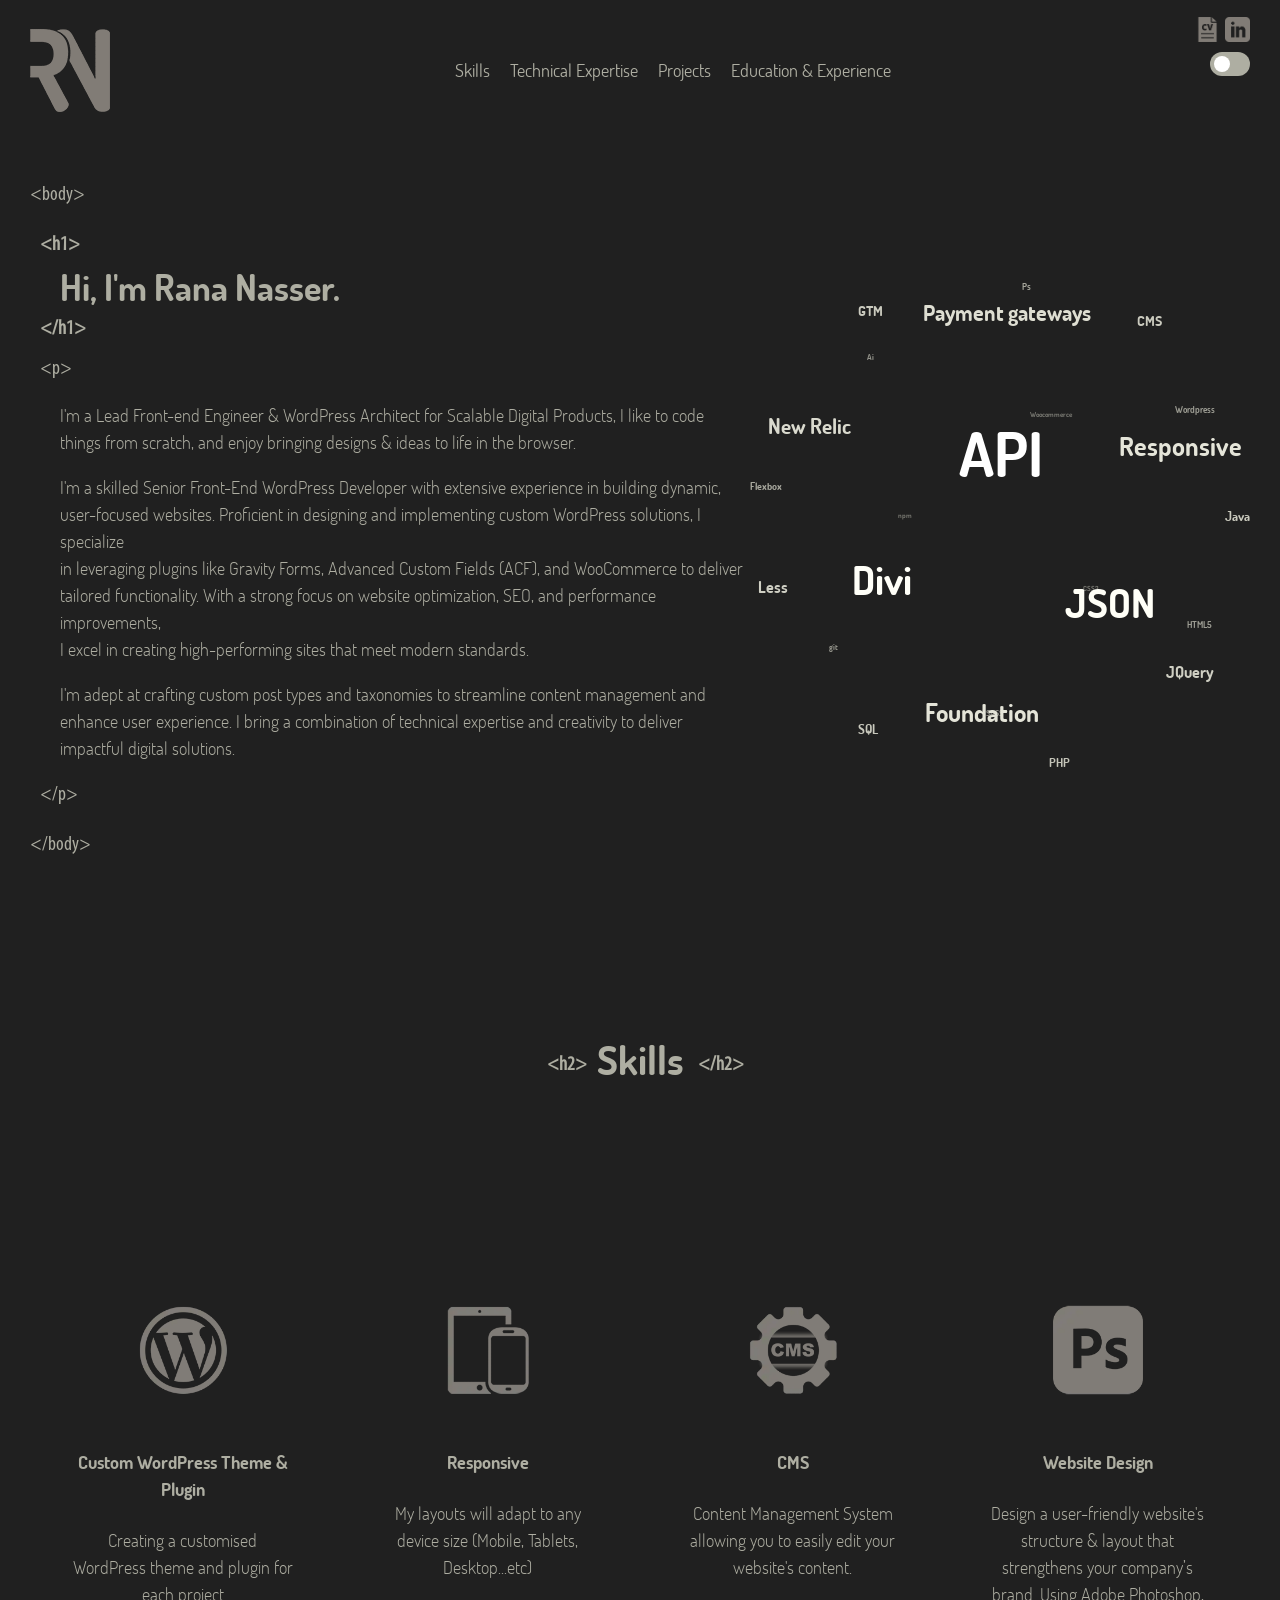
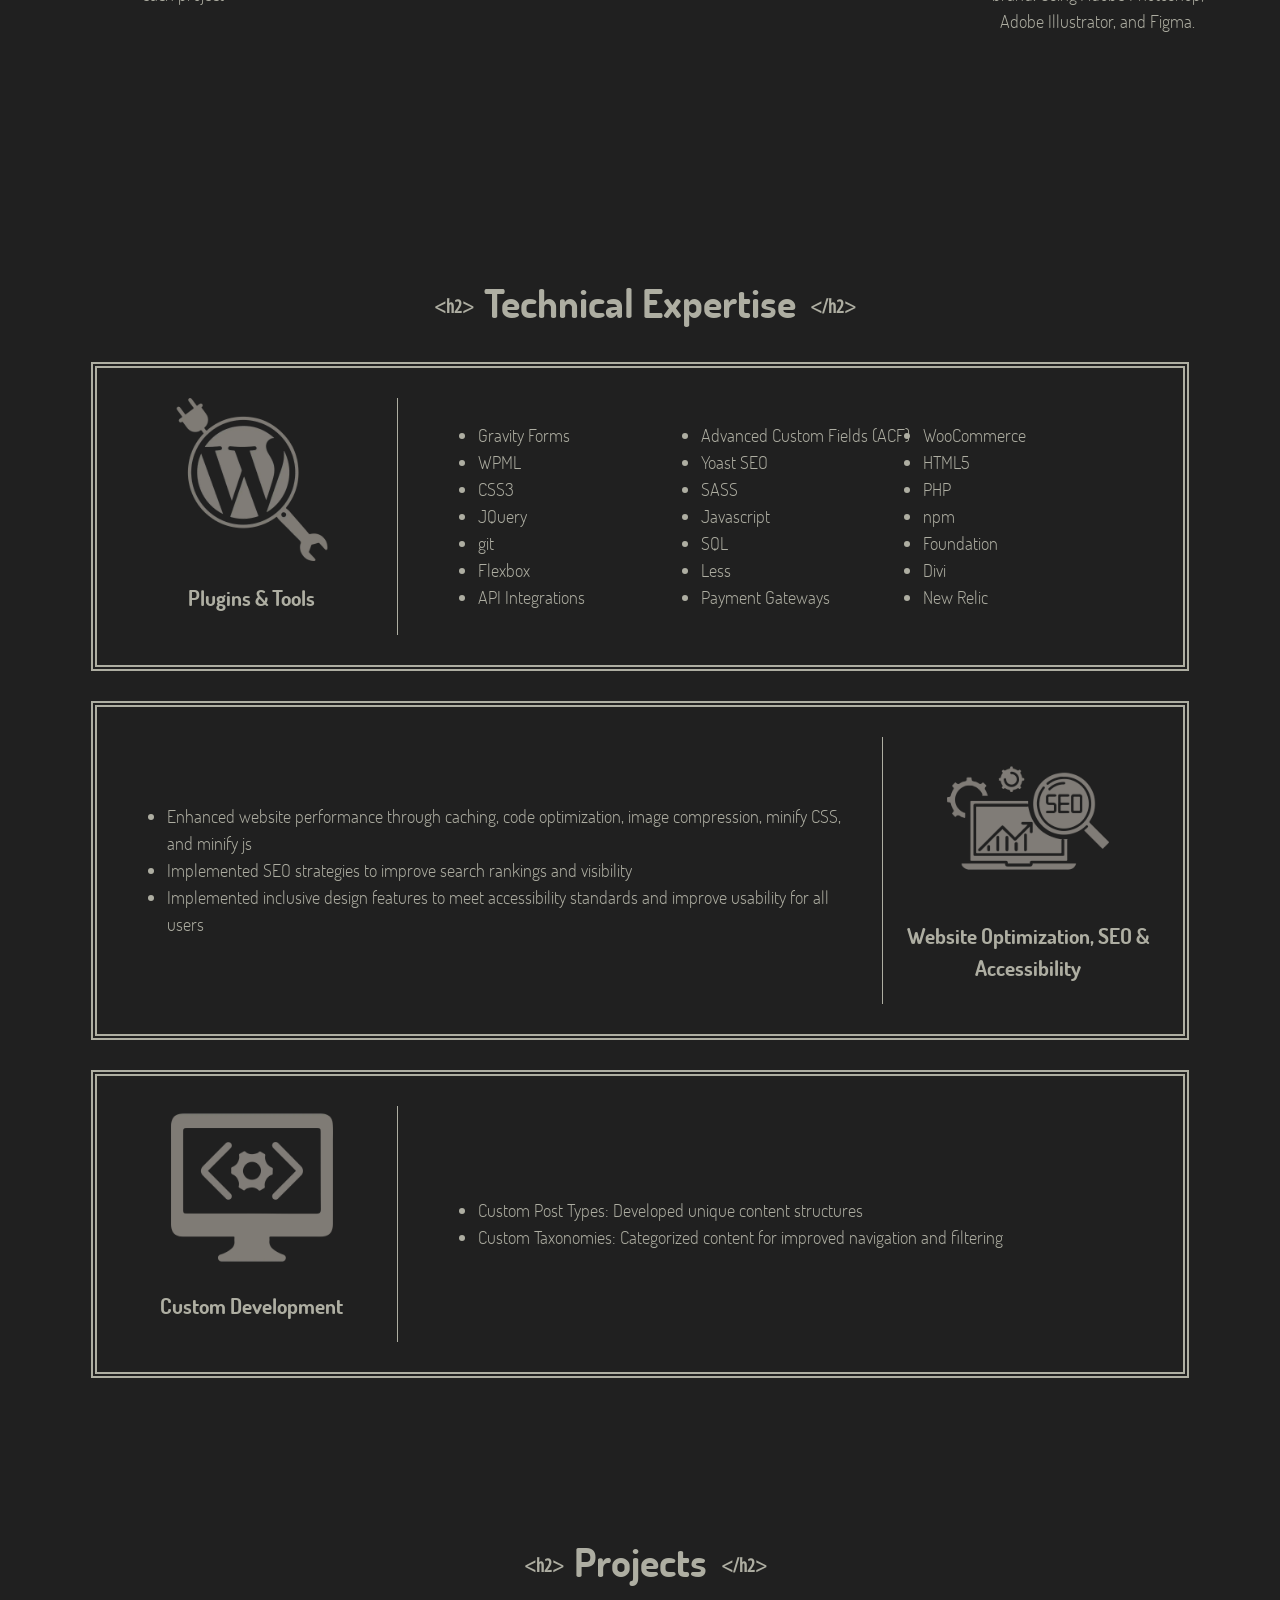
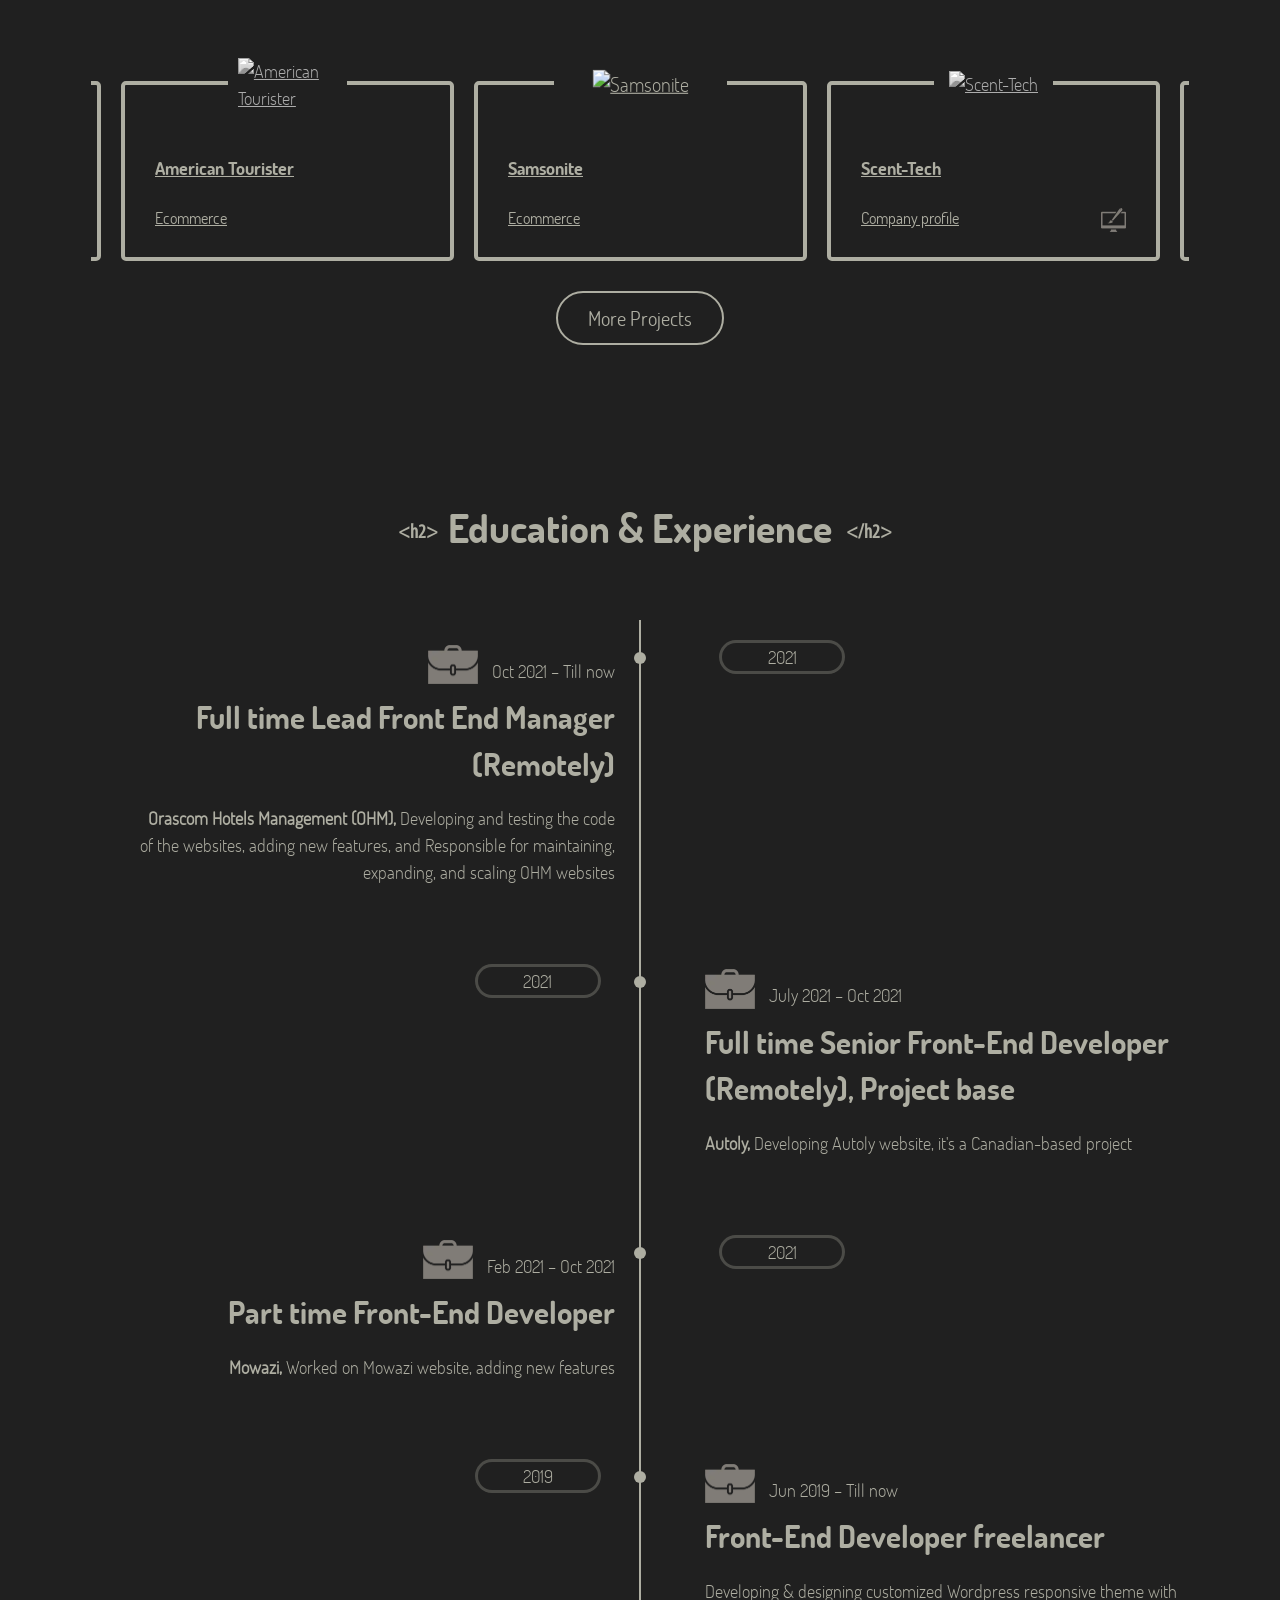
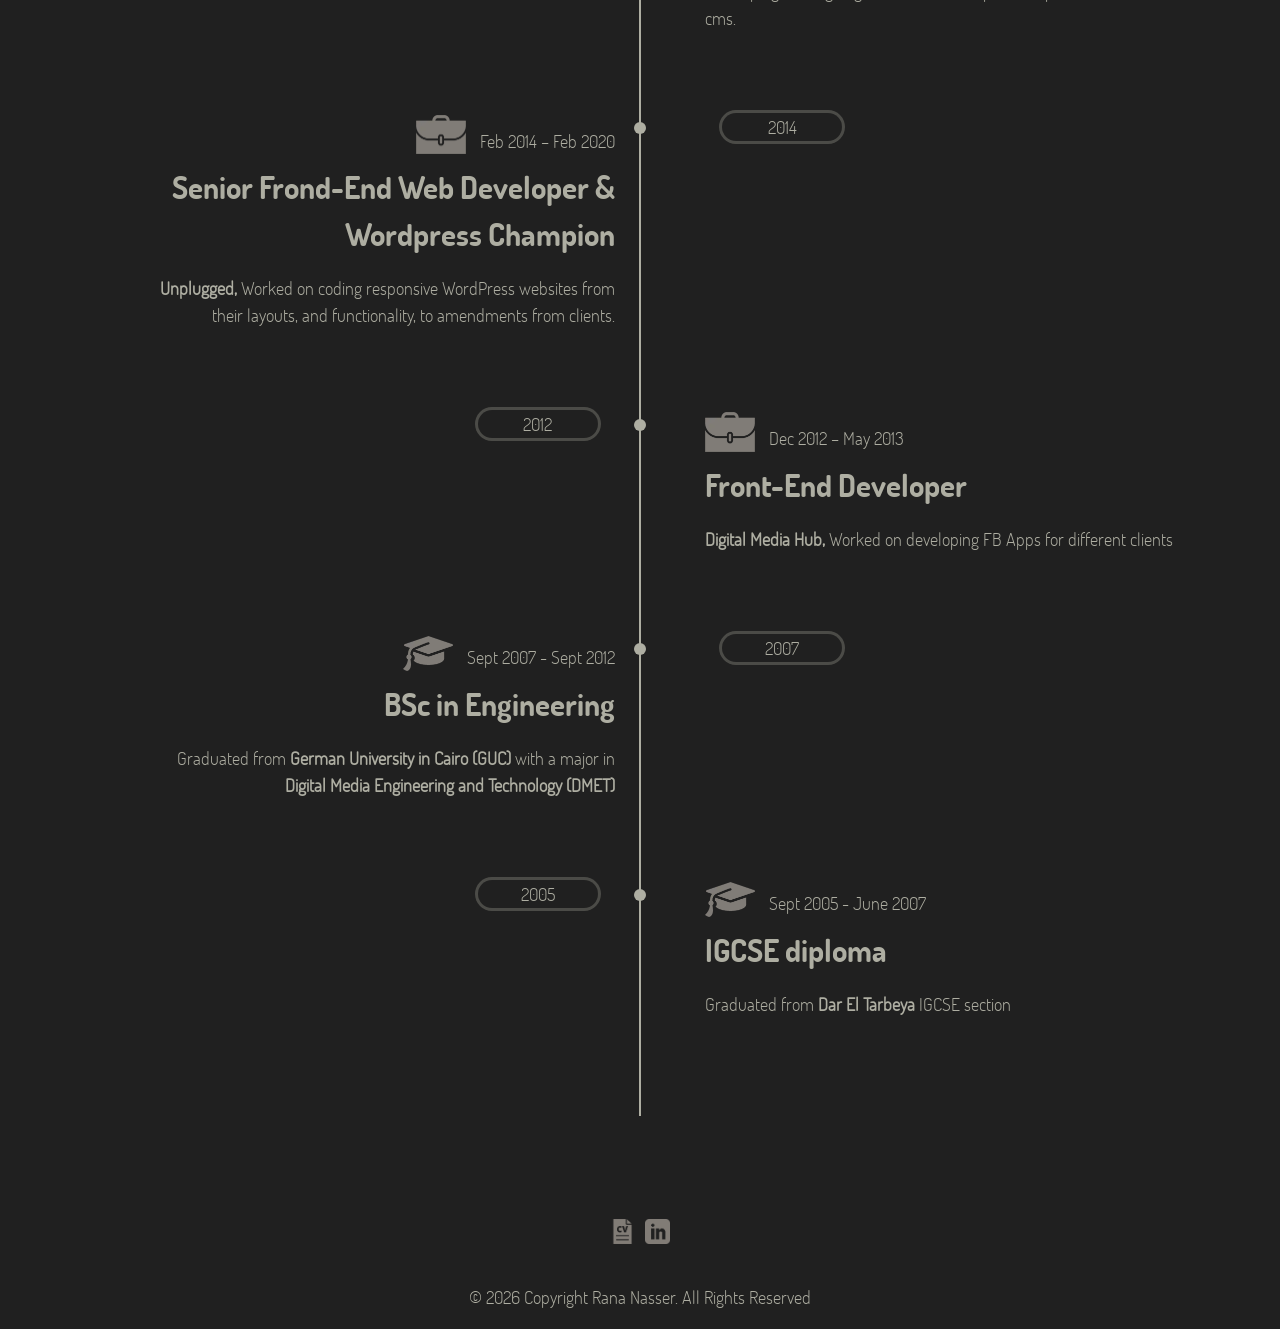
==== index.html @ 4acbd913 "Add files via upload" ====
<!doctype html>
<html class="no-js" lang="en-US" >
	<head>
		<meta charset="UTF-8" />
		<meta name="viewport" content="width=device-width, initial-scale=1.0" />
		<title>Rana Nasser</title>
		<meta name='robots' content='max-image-preview:large' />
		<link rel='dns-prefetch' href='//ajax.googleapis.com' />
		<link rel="alternate" title="oEmbed (JSON)" type="application/json+oembed" href="./index.html?rest_route=%2Foembed%2F1.0%2Fembed&#038;url=http%3A%2F%2Flocalhost%3A8888%2Frana%2F" />
		<link rel="alternate" title="oEmbed (XML)" type="text/xml+oembed" href="./index.html?rest_route=%2Foembed%2F1.0%2Fembed&#038;url=http%3A%2F%2Flocalhost%3A8888%2Frana%2F&#038;format=xml" />
		<style id='wp-img-auto-sizes-contain-inline-css' type='text/css'>
		img:is([sizes=auto i],[sizes^="auto," i]){contain-intrinsic-size:3000px 1500px}
		/*# sourceURL=wp-img-auto-sizes-contain-inline-css */
		</style>
		<style id='wp-block-library-inline-css' type='text/css'>
			:root{--wp-block-synced-color:#7a00df;--wp-block-synced-color--rgb:122,0,223;--wp-bound-block-color:var(--wp-block-synced-color);--wp-editor-canvas-background:#ddd;--wp-admin-theme-color:#007cba;--wp-admin-theme-color--rgb:0,124,186;--wp-admin-theme-color-darker-10:#006ba1;--wp-admin-theme-color-darker-10--rgb:0,107,160.5;--wp-admin-theme-color-darker-20:#005a87;--wp-admin-theme-color-darker-20--rgb:0,90,135;--wp-admin-border-width-focus:2px}@media (min-resolution:192dpi){:root{--wp-admin-border-width-focus:1.5px}}.wp-element-button{cursor:pointer}:root .has-very-light-gray-background-color{background-color:#eee}:root .has-very-dark-gray-background-color{background-color:#313131}:root .has-very-light-gray-color{color:#eee}:root .has-very-dark-gray-color{color:#313131}:root .has-vivid-green-cyan-to-vivid-cyan-blue-gradient-background{background:linear-gradient(135deg,#00d084,#0693e3)}:root .has-purple-crush-gradient-background{background:linear-gradient(135deg,#34e2e4,#4721fb 50%,#ab1dfe)}:root .has-hazy-dawn-gradient-background{background:linear-gradient(135deg,#faaca8,#dad0ec)}:root .has-subdued-olive-gradient-background{background:linear-gradient(135deg,#fafae1,#67a671)}:root .has-atomic-cream-gradient-background{background:linear-gradient(135deg,#fdd79a,#004a59)}:root .has-nightshade-gradient-background{background:linear-gradient(135deg,#330968,#31cdcf)}:root .has-midnight-gradient-background{background:linear-gradient(135deg,#020381,#2874fc)}:root{--wp--preset--font-size--normal:16px;--wp--preset--font-size--huge:42px}.has-regular-font-size{font-size:1em}.has-larger-font-size{font-size:2.625em}.has-normal-font-size{font-size:var(--wp--preset--font-size--normal)}.has-huge-font-size{font-size:var(--wp--preset--font-size--huge)}.has-text-align-center{text-align:center}.has-text-align-left{text-align:left}.has-text-align-right{text-align:right}.has-fit-text{white-space:nowrap!important}#end-resizable-editor-section{display:none}.aligncenter{clear:both}.items-justified-left{justify-content:flex-start}.items-justified-center{justify-content:center}.items-justified-right{justify-content:flex-end}.items-justified-space-between{justify-content:space-between}.screen-reader-text{border:0;clip-path:inset(50%);height:1px;margin:-1px;overflow:hidden;padding:0;position:absolute;width:1px;word-wrap:normal!important}.screen-reader-text:focus{background-color:#ddd;clip-path:none;color:#444;display:block;font-size:1em;height:auto;left:5px;line-height:normal;padding:15px 23px 14px;text-decoration:none;top:5px;width:auto;z-index:100000}html :where(.has-border-color){border-style:solid}html :where([style*=border-top-color]){border-top-style:solid}html :where([style*=border-right-color]){border-right-style:solid}html :where([style*=border-bottom-color]){border-bottom-style:solid}html :where([style*=border-left-color]){border-left-style:solid}html :where([style*=border-width]){border-style:solid}html :where([style*=border-top-width]){border-top-style:solid}html :where([style*=border-right-width]){border-right-style:solid}html :where([style*=border-bottom-width]){border-bottom-style:solid}html :where([style*=border-left-width]){border-left-style:solid}html :where(img[class*=wp-image-]){height:auto;max-width:100%}:where(figure){margin:0 0 1em}html :where(.is-position-sticky){--wp-admin--admin-bar--position-offset:var(--wp-admin--admin-bar--height,0px)}@media screen and (max-width:600px){html :where(.is-position-sticky){--wp-admin--admin-bar--position-offset:0px}}

			/*# sourceURL=wp-block-library-inline-css */
		</style>
		<style id='classic-theme-styles-inline-css' type='text/css'>
		/*! This file is auto-generated */
		.wp-block-button__link{color:#fff;background-color:#32373c;border-radius:9999px;box-shadow:none;text-decoration:none;padding:calc(.667em + 2px) calc(1.333em + 2px);font-size:1.125em}.wp-block-file__button{background:#32373c;color:#fff;text-decoration:none}
		/*# sourceURL=/wp-includes/css/classic-themes.min.css */
		</style>
		<style id='global-styles-inline-css' type='text/css'>
			:root{--wp--preset--aspect-ratio--square: 1;--wp--preset--aspect-ratio--4-3: 4/3;--wp--preset--aspect-ratio--3-4: 3/4;--wp--preset--aspect-ratio--3-2: 3/2;--wp--preset--aspect-ratio--2-3: 2/3;--wp--preset--aspect-ratio--16-9: 16/9;--wp--preset--aspect-ratio--9-16: 9/16;--wp--preset--color--black: #000000;--wp--preset--color--cyan-bluish-gray: #abb8c3;--wp--preset--color--white: #ffffff;--wp--preset--color--pale-pink: #f78da7;--wp--preset--color--vivid-red: #cf2e2e;--wp--preset--color--luminous-vivid-orange: #ff6900;--wp--preset--color--luminous-vivid-amber: #fcb900;--wp--preset--color--light-green-cyan: #7bdcb5;--wp--preset--color--vivid-green-cyan: #00d084;--wp--preset--color--pale-cyan-blue: #8ed1fc;--wp--preset--color--vivid-cyan-blue: #0693e3;--wp--preset--color--vivid-purple: #9b51e0;--wp--preset--color--primary: #1779ba;--wp--preset--color--secondary: #767676;--wp--preset--color--success: #3adb76;--wp--preset--color--warning: #ffae00;--wp--preset--color--alert: #cc4b37;--wp--preset--gradient--vivid-cyan-blue-to-vivid-purple: linear-gradient(135deg,rgb(6,147,227) 0%,rgb(155,81,224) 100%);--wp--preset--gradient--light-green-cyan-to-vivid-green-cyan: linear-gradient(135deg,rgb(122,220,180) 0%,rgb(0,208,130) 100%);--wp--preset--gradient--luminous-vivid-amber-to-luminous-vivid-orange: linear-gradient(135deg,rgb(252,185,0) 0%,rgb(255,105,0) 100%);--wp--preset--gradient--luminous-vivid-orange-to-vivid-red: linear-gradient(135deg,rgb(255,105,0) 0%,rgb(207,46,46) 100%);--wp--preset--gradient--very-light-gray-to-cyan-bluish-gray: linear-gradient(135deg,rgb(238,238,238) 0%,rgb(169,184,195) 100%);--wp--preset--gradient--cool-to-warm-spectrum: linear-gradient(135deg,rgb(74,234,220) 0%,rgb(151,120,209) 20%,rgb(207,42,186) 40%,rgb(238,44,130) 60%,rgb(251,105,98) 80%,rgb(254,248,76) 100%);--wp--preset--gradient--blush-light-purple: linear-gradient(135deg,rgb(255,206,236) 0%,rgb(152,150,240) 100%);--wp--preset--gradient--blush-bordeaux: linear-gradient(135deg,rgb(254,205,165) 0%,rgb(254,45,45) 50%,rgb(107,0,62) 100%);--wp--preset--gradient--luminous-dusk: linear-gradient(135deg,rgb(255,203,112) 0%,rgb(199,81,192) 50%,rgb(65,88,208) 100%);--wp--preset--gradient--pale-ocean: linear-gradient(135deg,rgb(255,245,203) 0%,rgb(182,227,212) 50%,rgb(51,167,181) 100%);--wp--preset--gradient--electric-grass: linear-gradient(135deg,rgb(202,248,128) 0%,rgb(113,206,126) 100%);--wp--preset--gradient--midnight: linear-gradient(135deg,rgb(2,3,129) 0%,rgb(40,116,252) 100%);--wp--preset--font-size--small: 13px;--wp--preset--font-size--medium: 20px;--wp--preset--font-size--large: 36px;--wp--preset--font-size--x-large: 42px;--wp--preset--spacing--20: 0.44rem;--wp--preset--spacing--30: 0.67rem;--wp--preset--spacing--40: 1rem;--wp--preset--spacing--50: 1.5rem;--wp--preset--spacing--60: 2.25rem;--wp--preset--spacing--70: 3.38rem;--wp--preset--spacing--80: 5.06rem;--wp--preset--shadow--natural: 6px 6px 9px rgba(0, 0, 0, 0.2);--wp--preset--shadow--deep: 12px 12px 50px rgba(0, 0, 0, 0.4);--wp--preset--shadow--sharp: 6px 6px 0px rgba(0, 0, 0, 0.2);--wp--preset--shadow--outlined: 6px 6px 0px -3px rgb(255, 255, 255), 6px 6px rgb(0, 0, 0);--wp--preset--shadow--crisp: 6px 6px 0px rgb(0, 0, 0);}:where(.is-layout-flex){gap: 0.5em;}:where(.is-layout-grid){gap: 0.5em;}body .is-layout-flex{display: flex;}.is-layout-flex{flex-wrap: wrap;align-items: center;}.is-layout-flex > :is(*, div){margin: 0;}body .is-layout-grid{display: grid;}.is-layout-grid > :is(*, div){margin: 0;}:where(.wp-block-columns.is-layout-flex){gap: 2em;}:where(.wp-block-columns.is-layout-grid){gap: 2em;}:where(.wp-block-post-template.is-layout-flex){gap: 1.25em;}:where(.wp-block-post-template.is-layout-grid){gap: 1.25em;}.has-black-color{color: var(--wp--preset--color--black) !important;}.has-cyan-bluish-gray-color{color: var(--wp--preset--color--cyan-bluish-gray) !important;}.has-white-color{color: var(--wp--preset--color--white) !important;}.has-pale-pink-color{color: var(--wp--preset--color--pale-pink) !important;}.has-vivid-red-color{color: var(--wp--preset--color--vivid-red) !important;}.has-luminous-vivid-orange-color{color: var(--wp--preset--color--luminous-vivid-orange) !important;}.has-luminous-vivid-amber-color{color: var(--wp--preset--color--luminous-vivid-amber) !important;}.has-light-green-cyan-color{color: var(--wp--preset--color--light-green-cyan) !important;}.has-vivid-green-cyan-color{color: var(--wp--preset--color--vivid-green-cyan) !important;}.has-pale-cyan-blue-color{color: var(--wp--preset--color--pale-cyan-blue) !important;}.has-vivid-cyan-blue-color{color: var(--wp--preset--color--vivid-cyan-blue) !important;}.has-vivid-purple-color{color: var(--wp--preset--color--vivid-purple) !important;}.has-black-background-color{background-color: var(--wp--preset--color--black) !important;}.has-cyan-bluish-gray-background-color{background-color: var(--wp--preset--color--cyan-bluish-gray) !important;}.has-white-background-color{background-color: var(--wp--preset--color--white) !important;}.has-pale-pink-background-color{background-color: var(--wp--preset--color--pale-pink) !important;}.has-vivid-red-background-color{background-color: var(--wp--preset--color--vivid-red) !important;}.has-luminous-vivid-orange-background-color{background-color: var(--wp--preset--color--luminous-vivid-orange) !important;}.has-luminous-vivid-amber-background-color{background-color: var(--wp--preset--color--luminous-vivid-amber) !important;}.has-light-green-cyan-background-color{background-color: var(--wp--preset--color--light-green-cyan) !important;}.has-vivid-green-cyan-background-color{background-color: var(--wp--preset--color--vivid-green-cyan) !important;}.has-pale-cyan-blue-background-color{background-color: var(--wp--preset--color--pale-cyan-blue) !important;}.has-vivid-cyan-blue-background-color{background-color: var(--wp--preset--color--vivid-cyan-blue) !important;}.has-vivid-purple-background-color{background-color: var(--wp--preset--color--vivid-purple) !important;}.has-black-border-color{border-color: var(--wp--preset--color--black) !important;}.has-cyan-bluish-gray-border-color{border-color: var(--wp--preset--color--cyan-bluish-gray) !important;}.has-white-border-color{border-color: var(--wp--preset--color--white) !important;}.has-pale-pink-border-color{border-color: var(--wp--preset--color--pale-pink) !important;}.has-vivid-red-border-color{border-color: var(--wp--preset--color--vivid-red) !important;}.has-luminous-vivid-orange-border-color{border-color: var(--wp--preset--color--luminous-vivid-orange) !important;}.has-luminous-vivid-amber-border-color{border-color: var(--wp--preset--color--luminous-vivid-amber) !important;}.has-light-green-cyan-border-color{border-color: var(--wp--preset--color--light-green-cyan) !important;}.has-vivid-green-cyan-border-color{border-color: var(--wp--preset--color--vivid-green-cyan) !important;}.has-pale-cyan-blue-border-color{border-color: var(--wp--preset--color--pale-cyan-blue) !important;}.has-vivid-cyan-blue-border-color{border-color: var(--wp--preset--color--vivid-cyan-blue) !important;}.has-vivid-purple-border-color{border-color: var(--wp--preset--color--vivid-purple) !important;}.has-vivid-cyan-blue-to-vivid-purple-gradient-background{background: var(--wp--preset--gradient--vivid-cyan-blue-to-vivid-purple) !important;}.has-light-green-cyan-to-vivid-green-cyan-gradient-background{background: var(--wp--preset--gradient--light-green-cyan-to-vivid-green-cyan) !important;}.has-luminous-vivid-amber-to-luminous-vivid-orange-gradient-background{background: var(--wp--preset--gradient--luminous-vivid-amber-to-luminous-vivid-orange) !important;}.has-luminous-vivid-orange-to-vivid-red-gradient-background{background: var(--wp--preset--gradient--luminous-vivid-orange-to-vivid-red) !important;}.has-very-light-gray-to-cyan-bluish-gray-gradient-background{background: var(--wp--preset--gradient--very-light-gray-to-cyan-bluish-gray) !important;}.has-cool-to-warm-spectrum-gradient-background{background: var(--wp--preset--gradient--cool-to-warm-spectrum) !important;}.has-blush-light-purple-gradient-background{background: var(--wp--preset--gradient--blush-light-purple) !important;}.has-blush-bordeaux-gradient-background{background: var(--wp--preset--gradient--blush-bordeaux) !important;}.has-luminous-dusk-gradient-background{background: var(--wp--preset--gradient--luminous-dusk) !important;}.has-pale-ocean-gradient-background{background: var(--wp--preset--gradient--pale-ocean) !important;}.has-electric-grass-gradient-background{background: var(--wp--preset--gradient--electric-grass) !important;}.has-midnight-gradient-background{background: var(--wp--preset--gradient--midnight) !important;}.has-small-font-size{font-size: var(--wp--preset--font-size--small) !important;}.has-medium-font-size{font-size: var(--wp--preset--font-size--medium) !important;}.has-large-font-size{font-size: var(--wp--preset--font-size--large) !important;}.has-x-large-font-size{font-size: var(--wp--preset--font-size--x-large) !important;}
		/*# sourceURL=global-styles-inline-css */
		</style>

		<link rel='stylesheet' id='main-stylesheet-css' href='./assets/css/app.min.css?ver=2.10.4' type='text/css' media='all' />
		<script type="text/javascript" src="https://ajax.googleapis.com/ajax/libs/jquery/3.2.1/jquery.min.js?ver=3.2.1" id="jquery-js"></script>
		<link rel="https://api.w.org/" href="./index.html?rest_route=/" /><link rel="alternate" title="JSON" type="application/json" href="./index.html?rest_route=/wp/v2/pages/7" />		<style>
				.gforms-menu-icon {
					float: left;
					width: 26px !important;
					height: 30px !important;
					background-repeat: no-repeat;
					background-position: 0 6px;
					background-size: 20px;
				}

				@media screen and ( max-width: 782px ) {
					#wpadminbar #wp-admin-bar-gform-forms .ab-item {
						line-height: 53px;
						height: 46px !important;
						width: 52px !important;
						display: block;
						background-size: 36px 36px;
						background-position: 7px 6px;
					}

					#wpadminbar li#wp-admin-bar-gform-forms {
						display: block;
					}

				}
			</style>
	</head>
	<body class="home wp-singular page-template page-template-page-templates page-template-page-home page-template-page-templatespage-home-php page page-id-7 logged-in wp-theme-rana topbar">

		<header class="site-header" role="banner">
			<div class="site-title-bar title-bar" data-responsive-toggle="mobile-menu">
				<div class="title-bar-left">
					
					<span class="site-mobile-title title-bar-title">
						<a href="./index.html" rel="home"><img src="./assets/images/logo.png" width="80" height="auto" alt="rananasser.com"></a>
					</span>
				</div>
				<div class="title-bar-right">
					<div class="impLinks">
						<ul>
							<li><a href="./assets/images/Rana_Nasser_CV.pdf" target="_blank"><img src="./assets/images/cv.png" width="25" height="auto" alt="rananasser.com"></a></li>
							<li><a href="https://www.linkedin.com/in/rana-nasser-3b77aa51/" target="_blank"><img src="./assets/images/linkedin.png" width="25" height="auto" alt="rananasser.com"></a></li>
						</ul>
						<label class="switchR" aria-label="Light/Dark mode">
						  <input type="checkbox">
						  <span class="sliderR round"></span>
						</label> 
					</div>
					<button aria-label="Main Menu" class="menu-icon" type="button" data-toggle="mobile-menu"></button>
				</div>
			</div>

			<nav class="site-navigation top-bar" role="navigation" id="mobile-menu">
				<div class="top-bar-left">
					<div class="site-desktop-title top-bar-title">
						<a href="./index.html" rel="home"><img src="./assets/images/logo.png" width="80" height="auto" alt="rananasser.com"></a>
					</div>
				</div>
				<div class="top-bar-center">
					<ul>
						<li><a href="#skills" class="skillsLink" data-goTo>Skills</a></li>
						<li><a href="#technicalExpertise" class="technicalExpertiseLink" data-goTo>Technical Expertise</a></li>
						<li><a href="#projects" class="projectsLink" data-goTo>Projects</a></li>
						<li><a href="#educationExperience" class="educationExperienceLink" data-goTo>Education & Experience</a></li>
						<!-- <li><a href="#contact" class="contactLink" data-goTo>Contact me</a></li> -->
					</ul>
				</div>
				<div class="top-bar-right">
					<ul>
						<li><a href="./assets/images/Rana_Nasser_CV.pdf" target="_blank"><img src="./assets/images/cv.png" width="25" height="auto" alt="rananasser.com"></a></li>
						<li><a href="https://www.linkedin.com/in/rana-nasser-3b77aa51/" target="_blank"><img src="./assets/images/linkedin.png" width="25" height="auto" alt="rananasser.com"></a></li>
					</ul>
					<label class="switchR" aria-label="Light/Dark mode">
					  <input type="checkbox">
					  <span class="sliderR round"></span>
					</label> 
										
					<nav class="mobile-menu vertical menu" role="navigation"></nav>
				</div>
			</nav>
		</header>
		<div class="mobileMenu-container">
			<ul>
				<li><a href="#skills" class="skillsLink" data-goTo>Skills</a></li>
				<li><a href="#technicalExpertise" class="technicalExpertiseLink" data-goTo>Technical Expertise</a></li>
				<li><a href="#projects" class="projectsLink" data-goTo>Projects</a></li>
				<li><a href="#educationExperience" class="educationExperienceLink" data-goTo>Education & Experience</a></li>
			</ul>
		</div>
		<div class="home mainPage">
			<div class="banner">
				<div class="tag banner_intro"> 
					<h1 class="tagHeader">Hi, I'm Rana Nasser.</h1>
					<div class="tagText">
						<p>I'm a Lead Front-end Engineer & WordPress Architect for Scalable Digital Products, I like to code things from scratch, and enjoy bringing designs & ideas to life in the browser.</p>
						<p>I'm a skilled Senior Front-End WordPress Developer with extensive experience in building dynamic,<br> user-focused websites. Proficient in designing and implementing custom WordPress solutions, I specialize<br> in leveraging plugins like Gravity Forms, Advanced Custom Fields (ACF), and WooCommerce to deliver <br>tailored functionality. With a strong focus on website optimization, SEO, and performance improvements,<br> I excel in creating high-performing sites that meet modern standards.</p>
						<p>I'm adept at crafting custom post types and taxonomies to streamline content management and enhance user experience. I bring a combination of technical expertise and creativity to deliver impactful digital solutions.</p>
					</div>
				</div>
				<div class="banner_sphere">
					<div class="container">
						<div class="t">HTML5</div>
						<div class="t">CSS3</div>
						<div class="t">SASS</div>
						<div class="t">PHP</div>
						<div class="t">JQuery</div>
						<div class="t">Javascript</div>
						<div class="t">Wordpress</div>
						<div class="t">Woocommerce</div>
						<div class="t">npm</div>
						<div class="t">git</div>
						<div class="t">SQL</div>
						<div class="t">Foundation</div>
						<div class="t">JSON</div>
						<div class="t">Responsive</div>
						<div class="t">CMS</div>
						<div class="t">Ps</div>
						<div class="t">Ai</div>
						<div class="t">Flexbox</div>
						<div class="t">Less</div>
						<div class="t">Divi</div>
						<div class="t">API</div>
						<div class="t">Payment gateways</div>
						<div class="t">GTM</div>
						<div class="t">New Relic</div>
					</div>
				</div>
			</div>
			<div id="skills" class="skills" data-section>
				<h2 class="tagHeaderCenter"><span>Skills</span></h2>
				<div class="skills_icons">
					<div>
						<img src="./assets/images/wordpress.png.webp" width="40%" height="auto" alt="rananasser.com">
						<h4>Custom WordPress Theme & Plugin</h4>
						<p>Creating a customised WordPress theme and plugin for each project</p>
					</div>
					<div>
						<img src="./assets/images/responsive.png.webp" width="40%" height="auto" alt="rananasser.com">
						<h4>Responsive</h4>
						<p>My layouts will adapt to any device size (Mobile, Tablets, Desktop...etc)</p>
					</div>
					<div>
						<img src="./assets/images/cms.png.webp" width="40%" height="auto" alt="rananasser.com">
						<h4>CMS</h4>
						<p>Content Management System allowing you to easily edit your website's content.</p>
					</div>
					<div>
						<img src="./assets/images/photoshop.png.webp" width="40%" height="auto" alt="rananasser.com">
						<h4>Website Design</h4>
						<p>Design a user-friendly website's structure & layout that strengthens your company’s brand. Using Adobe Photoshop, Adobe Illustrator, and Figma.</p>
					</div>
				</div>
			</div>
			<div id="technicalExpertise" class="technicalExpertise">
				<h2 class="tagHeaderCenter"><span>Technical Expertise</span></h2>
				<div class="technicalExpertise_content">
					<div class="technicalExpertise_content-img">
						<img src="./assets/images/plugins.png.webp" width="65%" height="auto" alt="rananasser.com">
						<h3>Plugins & Tools</h3>
					</div>
					<div class="technicalExpertise_content-text">
						<ul class="plugins">
							<li>Gravity Forms</li>
							<li>Advanced Custom Fields (ACF)</li>
							<li>WooCommerce</li>
							<li>WPML</li>
							<li>Yoast SEO</li>
							<li>HTML5</li>
							<li>CSS3</li>
							<li>SASS</li>
							<li>PHP</li>
							<li>JQuery</li>
							<li>Javascript</li>
							<li>npm</li>
							<li>git</li>
							<li>SQL</li>
							<li>Foundation</li>
							<li>Flexbox</li>
							<li>Less</li>
							<li>Divi</li>
							<li>API Integrations</li>
							<li>Payment Gateways</li>
							<li>New Relic</li>
						</ul>
					</div>
				</div>
				<div class="technicalExpertise_content">
					<div class="technicalExpertise_content-img">
						<img src="./assets/images/optimization&seo.png.webp" width="65%" height="auto" alt="rananasser.com">
						<h3>Website Optimization, SEO & Accessibility</h3>
					</div>
					<div class="technicalExpertise_content-text">
						<ul>
							<li>Enhanced website performance through caching, code optimization, image compression, minify CSS, and minify js</li>
							<li>Implemented SEO strategies to improve search rankings and visibility</li>
							<li>Implemented inclusive design features to meet accessibility standards and improve usability for all users</li>
						</ul>
					</div>
					
				</div>
				<div class="technicalExpertise_content">
					<div class="technicalExpertise_content-img">
						<img src="./assets/images/custom-development.png.webp" width="65%" height="auto" alt="rananasser.com">
						<h3>Custom Development</h3>
					</div>
					<div class="technicalExpertise_content-text">
						<ul>
							<li>Custom Post Types: Developed unique content structures</li>
							<li>Custom Taxonomies: Categorized content for improved navigation and filtering</li>
						</ul>
					</div>
				</div>
			</div>
			<div id="projects" class="projects">
				<h2 class="tagHeaderCenter"><span>Projects</span></h2>
							<div class="projects_slider">
											<div class="project">
								<div class="project-content"><a href="" target="_blank" aria-label="American Tourister">
									<div class="project-img"><img src="./assets/uploads/2021/02/HoS-Logos-American-Tourister-Original.png" alt="American Tourister"></div>
									<h4>American Tourister</h4></a>
									<div class="project-footer">
										<span><a href="./?project_types=ecommerce" rel="tag">Ecommerce</a></span>
										<span class="work">
																					
										</span>
									</div>
								</div>
							</div>
											<div class="project">
								<div class="project-content"><a href="" target="_blank" aria-label="Samsonite">
									<div class="project-img"><img src="./assets/uploads/2021/02/HoS-Logos-Samsonite-Black.png" alt="Samsonite"></div>
									<h4>Samsonite</h4></a>
									<div class="project-footer">
										<span><a href="./?project_types=ecommerce" rel="tag">Ecommerce</a></span>
										<span class="work">
																					
										</span>
									</div>
								</div>
							</div>
											<div class="project">
								<div class="project-content"><a href="" target="_blank" aria-label="Scent-Tech">
									<div class="project-img"><img src="./assets/uploads/2021/02/scent-tech.png" alt="Scent-Tech"></div>
									<h4>Scent-Tech</h4></a>
									<div class="project-footer">
										<span><a href="./?project_types=company-profile" rel="tag">Company profile</a></span>
										<span class="work">
											<img src="./assets/images/design.png.webp" width="100%" height="auto" alt="rananasser.com">										
										</span>
									</div>
								</div>
							</div>
											<div class="project">
								<div class="project-content"><a href="" target="_blank" aria-label="Magrabi Foundation">
									<div class="project-img"><img src="./assets/uploads/2021/02/maghrabi.png" alt="Magrabi Foundation"></div>
									<h4>Magrabi Foundation</h4></a>
									<div class="project-footer">
										<span><a href="./?project_types=company-profile" rel="tag">Company profile</a></span>
										<span class="work">
																					
										</span>
									</div>
								</div>
							</div>
											<div class="project">
								<div class="project-content"><a href="" target="_blank" aria-label="Kiliim">
									<div class="project-img"><img src="./assets/uploads/2021/02/kiliim-white.png" alt="Kiliim"></div>
									<h4>Kiliim</h4></a>
									<div class="project-footer">
										<span><a href="./?project_types=ecommerce" rel="tag">Ecommerce</a></span>
										<span class="work">
																					
										</span>
									</div>
								</div>
							</div>
											<div class="project">
								<div class="project-content"><a href="" target="_blank" aria-label="Makouk">
									<div class="project-img"><img src="./assets/uploads/2021/02/makouk.png" alt="Makouk"></div>
									<h4>Makouk</h4></a>
									<div class="project-footer">
										<span><a href="./?project_types=ecommerce" rel="tag">Ecommerce</a></span>
										<span class="work">
																					
										</span>
									</div>
								</div>
							</div>
									</div>
					<a href="./projects.html" class="button">More Projects</a>
					</div>
			<div id="educationExperience" class="educationExperience" data-section>
				<h2 class="tagHeaderCenter"><span>Education & Experience</span></h2>
				<div class="timeline">
					<ul>
						<li>
							<div class='time'>
								<span>2021</span>
							</div>
							<div class="content">
								<img src="./assets/images/job.png.webp" alt="rananasser.com">
								<span>Oct 2021 – Till now</span>
								<h3>Full time Lead Front End Manager (Remotely)</h3>
								<p><b>Orascom Hotels Management (OHM),</b> Developing and testing the code of the websites, adding new features, and Responsible for maintaining, expanding, and scaling OHM websites</p>
							</div>
						</li>
						<li>
							<div class='time'>
								<span>2021</span>
							</div>
							<div class="content">
								<img src="./assets/images/job.png.webp" width="50" height="auto" alt="rananasser.com">
								<span>July 2021 – Oct 2021</span>
								<h3>Full time Senior Front-End Developer (Remotely), Project base</h3>
								<p><b>Autoly,</b> Developing Autoly website, it's a Canadian-based project</p>
							</div>
						</li>
						<li>
							<div class='time'>
								<span>2021</span>
							</div>
							<div class="content">
								<img src="./assets/images/job.png.webp" width="50" height="auto" alt="rananasser.com">
								<span>Feb 2021 – Oct 2021</span>
								<h3>Part time Front-End Developer</h3>
								<p><b>Mowazi,</b> Worked on Mowazi website, adding new features</p>
							</div>
						</li>
						<li>
							<div class='time'>
								<span>2019</span>
							</div>
							<div class="content">
								<img src="./assets/images/job.png.webp" width="50" height="auto" alt="rananasser.com">
								<span>Jun 2019 – Till now</span>
								<h3>Front-End Developer freelancer</h3>
								<p>Developing & designing customized Wordpress responsive theme with cms.</p>
							</div>
						</li>
						<li>
							<div class='time'>
								<span>2014</span>
							</div>
							<div class="content">
								<img src="./assets/images/job.png.webp" width="50" height="auto" alt="rananasser.com">
								<span>Feb 2014 – Feb 2020</span>
								<h3>Senior Frond-End Web Developer & Wordpress Champion</h3>
								<p>
									<b>Unplugged,</b> Worked on coding responsive WordPress websites from their layouts, and functionality, to amendments from clients.
								</p>
							</div>
						</li>
						<li>
							<div class='time'>
								<span>2012</span>
							</div>
							<div class="content">
								<img src="./assets/images/job.png.webp" width="50" height="auto" alt="rananasser.com">
								<span>Dec 2012 – May 2013</span>
								<h3>Front-End Developer</h3>
								<p>
									<b>Digital Media Hub,</b> Worked on developing FB Apps for different clients
								</p>
							</div>
						</li>
						<li>
							<div class='time'>
								<span>2007</span>
							</div>
							<div class="content">
								<img src="./assets/images/graduate.png.webp" width="50" height="auto" alt="rananasser.com">
								<span>Sept 2007 - Sept 2012</span>
								<h3>BSc in Engineering</h3>
								<p>Graduated from <b>German University in Cairo (GUC)</b> with a major in <b>Digital Media Engineering and Technology (DMET)</b></p>
							</div>
						</li>
						<li>
							<div class='time'>
								<span>2005</span>
							</div>
							<div class="content">
								<img src="./assets/images/graduate.png.webp" width="50" height="auto" alt="rananasser.com">
								<span>Sept 2005 - June 2007</span>
								<h3>IGCSE diploma</h3>
								<p>Graduated from <b>Dar El Tarbeya</b> IGCSE section</p>
							</div>
						</li>
					</ul>
				</div>
			</div>
		</div>

		<footer class="footer-container">
			<div class="footer-grid">
						<ul>
					<li><a href="./assets/images/Rana_Nasser_CV.pdf" target="_blank"><img src="./assets/images/cv.png" width="25" height="auto" alt="rananasser.com"></a></li>
					<li><a href="https://www.linkedin.com/in/rana-nasser-3b77aa51/" target="_blank"><img src="./assets/images/linkedin.png" width="25" height="auto" alt="rananasser.com"></a></li>
				</ul>
				<p>© 2026 Copyright <span>Rana Nasser</span>. All Rights Reserved</p>
			</div>
		</footer>
		<script type="text/javascript" src="./assets/js/app.min.js?ver=2.10.4" id="foundation-js"></script>
	</body>
</html>
---- assets/css/app.min.css ----
h1, h2, h3, h4, h5, h6, p, li, span, div, a {
  color: #AEAEA2; }

.light h1, .light h2, .light h3, .light h4, .light h5, .light h6, .light p, .light li, .light span, .light div, .light a {
  color: #7D7573; }

/**
 * Foundation for Sites by ZURB
 * Version 6.5.1
 * foundation.zurb.com
 * Licensed under MIT Open Source
 */
/*! normalize.css v8.0.0 | MIT License | github.com/necolas/normalize.css */
html {
  line-height: 1.15;
  -webkit-text-size-adjust: 100%; }

body {
  margin: 0; }

h1 {
  font-size: 2em;
  margin: 0.67em 0; }

hr {
  box-sizing: content-box;
  height: 0;
  overflow: visible; }

pre {
  font-family: monospace, monospace;
  font-size: 1em; }

a {
  background-color: transparent; }

abbr[title] {
  border-bottom: none;
  text-decoration: underline;
  text-decoration: underline dotted; }

b,
strong {
  font-weight: bolder; }

code,
kbd,
samp {
  font-family: monospace, monospace;
  font-size: 1em; }

small {
  font-size: 80%; }

sub,
sup {
  font-size: 75%;
  line-height: 0;
  position: relative;
  vertical-align: baseline; }

sub {
  bottom: -0.25em; }

sup {
  top: -0.5em; }

img {
  border-style: none; }

button,
input,
optgroup,
select,
textarea {
  font-family: inherit;
  font-size: 100%;
  line-height: 1.15;
  margin: 0; }

button,
input {
  overflow: visible; }

button,
select {
  text-transform: none; }

button,
[type="button"],
[type="reset"],
[type="submit"] {
  -webkit-appearance: button; }

button::-moz-focus-inner,
[type="button"]::-moz-focus-inner,
[type="reset"]::-moz-focus-inner,
[type="submit"]::-moz-focus-inner {
  border-style: none;
  padding: 0; }

button:-moz-focusring,
[type="button"]:-moz-focusring,
[type="reset"]:-moz-focusring,
[type="submit"]:-moz-focusring {
  outline: 1px dotted ButtonText; }

fieldset {
  padding: 0.35em 0.75em 0.625em; }

legend {
  box-sizing: border-box;
  color: inherit;
  display: table;
  max-width: 100%;
  padding: 0;
  white-space: normal; }

progress {
  vertical-align: baseline; }

textarea {
  overflow: auto; }

[type="checkbox"],
[type="radio"] {
  box-sizing: border-box;
  padding: 0; }

[type="number"]::-webkit-inner-spin-button,
[type="number"]::-webkit-outer-spin-button {
  height: auto; }

[type="search"] {
  -webkit-appearance: textfield;
  outline-offset: -2px; }

[type="search"]::-webkit-search-decoration {
  -webkit-appearance: none; }

::-webkit-file-upload-button {
  -webkit-appearance: button;
  font: inherit; }

details {
  display: block; }

summary {
  display: list-item; }

template {
  display: none; }

[hidden] {
  display: none; }

.foundation-mq {
  font-family: "small=0em&medium=40em&large=64em&xlarge=75em&xxlarge=90em"; }

html {
  box-sizing: border-box;
  font-size: 100%; }

*,
*::before,
*::after {
  box-sizing: inherit; }

body {
  margin: 0;
  padding: 0;
  background: #fefefe;
  font-family: -apple-system, BlinkMacSystemFont, "Segoe UI", "Roboto", "Oxygen", "Ubuntu", "Cantarell", "Fira Sans", "Droid Sans", "Helvetica Neue", sans-serif;
  font-weight: normal;
  line-height: 1.5;
  color: #0a0a0a;
  -webkit-font-smoothing: antialiased;
  -moz-osx-font-smoothing: grayscale; }

img {
  display: inline-block;
  vertical-align: middle;
  max-width: 100%;
  height: auto;
  -ms-interpolation-mode: bicubic; }

textarea {
  height: auto;
  min-height: 50px;
  border-radius: 0; }

select {
  box-sizing: border-box;
  width: 100%;
  border-radius: 0; }

.map_canvas img,
.map_canvas embed,
.map_canvas object,
.mqa-display img,
.mqa-display embed,
.mqa-display object {
  max-width: none !important; }

button {
  padding: 0;
  -webkit-appearance: none;
     -moz-appearance: none;
          appearance: none;
  border: 0;
  border-radius: 0;
  background: transparent;
  line-height: 1;
  cursor: auto; }
  [data-whatinput='mouse'] button {
    outline: 0; }

pre {
  overflow: auto; }

button,
input,
optgroup,
select,
textarea {
  font-family: inherit; }

.is-visible {
  display: block !important; }

.is-hidden {
  display: none !important; }

/* @include foundation-xy-grid-classes;
@include foundation-typography;
@include foundation-button;
@include foundation-forms; */
/* @include foundation-accordion;
@include foundation-accordion-menu;
@include foundation-badge;
@include foundation-breadcrumbs;
@include foundation-button-group;
@include foundation-callout;
@include foundation-card;
@include foundation-close-button;
@include foundation-menu;
@include foundation-menu-icon;
@include foundation-drilldown-menu;
@include foundation-dropdown;
@include foundation-dropdown-menu;
@include foundation-responsive-embed;
@include foundation-label;
@include foundation-media-object;
@include foundation-off-canvas;
@include foundation-orbit;
@include foundation-pagination;
@include foundation-progress-bar;
@include foundation-slider;
@include foundation-sticky;
@include foundation-reveal;
@include foundation-switch;
@include foundation-table;
@include foundation-tabs;
@include foundation-thumbnail;
@include foundation-title-bar;
@include foundation-tooltip;
@include foundation-top-bar;
@include foundation-visibility-classes;
// @include foundation-float-classes;
@include foundation-flex-classes; */
/* @include motion-ui-transitions;
@include motion-ui-animations; */
/*
  My custom styles:
  Add your scss files below to structure your project styles
*/
/* Slider */
.slick-slider {
  position: relative;
  display: block;
  box-sizing: border-box;
  -webkit-touch-callout: none;
  -webkit-user-select: none;
  -moz-user-select: none;
  -ms-user-select: none;
  user-select: none;
  -ms-touch-action: pan-y;
  touch-action: pan-y;
  -webkit-tap-highlight-color: transparent; }

.slick-list {
  position: relative;
  overflow: hidden;
  display: block;
  margin: 0;
  padding: 0; }
  .slick-list:focus {
    outline: none; }
  .slick-list.dragging {
    cursor: pointer;
    cursor: hand; }

.slick-slider .slick-track,
.slick-slider .slick-list {
  -webkit-transform: translate3d(0, 0, 0);
  -ms-transform: translate3d(0, 0, 0);
  transform: translate3d(0, 0, 0); }

.slick-track {
  position: relative;
  left: 0;
  top: 0;
  display: block;
  margin-left: auto;
  margin-right: auto; }
  .slick-track:before, .slick-track:after {
    content: "";
    display: table; }
  .slick-track:after {
    clear: both; }
  .slick-loading .slick-track {
    visibility: hidden; }

.slick-slide {
  float: left;
  height: 100%;
  min-height: 1px;
  display: none; }
  [dir="rtl"] .slick-slide {
    float: right; }
  .slick-slide img {
    display: block; }
  .slick-slide.slick-loading img {
    display: none; }
  .slick-slide.dragging img {
    pointer-events: none; }
  .slick-initialized .slick-slide {
    display: block; }
  .slick-loading .slick-slide {
    visibility: hidden; }
  .slick-vertical .slick-slide {
    display: block;
    height: auto;
    border: 1px solid transparent; }

.slick-arrow.slick-hidden {
  display: none; }

body {
  background: #202020;
  /* &.loading{
		overflow: hidden;
		height: 100vh;
	} */ }
  body.light {
    background: #fff; }

.mainPage {
  padding: 0px 30px 50px; }

.button {
  background-color: #AEAEA2;
  padding: 10px 30px;
  border-radius: 5px;
  border: 2px solid #AEAEA2;
  color: #202020;
  font-family: TerminalDosis-Regular;
  margin: 30px auto;
  font-size: 20px;
  display: inline-block;
  text-decoration: none; }
  .button:hover {
    color: #AEAEA2;
    background-color: transparent; }

/* .loader{
	position:fixed;
	background:$dark-grey;
	width:100%;
	height:100%;
	top:0;
	left:0;
	z-index:10;
}
.logo{
	position:absolute;
	width:40%;
	top:50%;
	left:50%;
	transition:all 1s ease;
	transform:translate(-50%, -50%);
	z-index:100;
	&.active{
		width:155px;
		top:0px;
		left:30px;
		transform:none;
		path{
			fill:$beige;
		}
	}
	path{
		stroke-dasharray: 2000;
		stroke-dashoffset: 0;
		animation: dash 5s linear alternate 1;
	}
}
@keyframes dash{
  from {
    stroke-dashoffset: 2000;

  }
  to {
    stroke-dashoffset: 0;
  }
} */
h1, h2, h3, h4, h5, h6, p, li, span, div, a {
  color: #AEAEA2; }

.light h1, .light h2, .light h3, .light h4, .light h5, .light h6, .light p, .light li, .light span, .light div, .light a {
  color: #7D7573; }

#wpadminbar {
  position: fixed !important; }

body.admin-bar.f-topbar-fixed .sticky.fixed {
  margin-top: 2rem; }

body.admin-bar.offcanvas .off-canvas.is-open {
  top: 2.875rem; }
  @media screen and (min-width: 48.9375em) {
    body.admin-bar.offcanvas .off-canvas.is-open {
      top: 2rem; } }

@font-face {
  font-family: TerminalDosis-Bold;
  src: url(../font/TerminalDosis-Bold.ttf);
  font-display: swap; }

@font-face {
  font-family: TerminalDosis-light;
  src: url(../font/TerminalDosis-Light.ttf);
  font-display: swap; }

@font-face {
  font-family: TerminalDosis-Regular;
  src: url(../font/TerminalDosis-Regular.ttf);
  font-display: swap; }

@font-face {
  font-family: MyriadCondensedRegular;
  src: url(../font/MyriadCondensedRegular.otf);
  font-display: swap; }

h1, h2, h3, h4, h5, h6 {
  font-family: TerminalDosis-Bold; }

a {
  font-family: TerminalDosis-Regular; }

p, li, span, div {
  font-family: TerminalDosis-light;
  font-size: 18px; }

.tag {
  position: relative;
  padding: 40px 10px;
  color: #AEAEA2; }
  .tag:before, .tag:after {
    position: absolute;
    left: 0;
    font-family: MyriadCondensedRegular;
    font-size: 20px; }
  .tag:before {
    content: "<body>";
    top: 0px; }
  .tag:after {
    content: "</body>";
    bottom: 0px; }

.tagHeader {
  position: relative;
  padding: 30px 20px;
  margin: 10px auto; }
  .tagHeader:before, .tagHeader:after {
    position: absolute;
    left: 0px;
    font-family: MyriadCondensedRegular;
    font-size: 20px; }
  .tagHeader:before {
    top: 0px; }
  .tagHeader:after {
    bottom: 0px; }

h1.tagHeader:before {
  content: "<h1>"; }

h1.tagHeader:after {
  content: "</h1>"; }

h2.tagHeader:before {
  content: "<h2>"; }

h2.tagHeader:after {
  content: "</h2>"; }

h3.tagHeader:before {
  content: "<h3>"; }

h3.tagHeader:after {
  content: "</h3>"; }

.tagHeaderCenter {
  display: -webkit-flex;
  display: -ms-flexbox;
  display: flex;
  -webkit-justify-content: center;
      -ms-flex-pack: center;
          justify-content: center;
  -webkit-align-items: center;
      -ms-flex-align: center;
          align-items: center;
  width: 100%; }
  .tagHeaderCenter span {
    position: relative;
    font-family: TerminalDosis-Bold;
    font-size: 40px; }
    @media (max-width: 40em) {
      .tagHeaderCenter span {
        padding: 0 30px; } }
    .tagHeaderCenter span:before, .tagHeaderCenter span:after {
      position: absolute;
      font-family: MyriadCondensedRegular;
      font-size: 20px;
      top: 60%;
      -webkit-transform: translateY(-50%);
          -ms-transform: translateY(-50%);
              transform: translateY(-50%); }
    .tagHeaderCenter span:before {
      left: -50px;
      content: "<h2>"; }
    .tagHeaderCenter span:after {
      right: -60px;
      content: "</h2>"; }

.tagText {
  position: relative;
  padding: 30px 20px;
  margin: 10px auto;
  color: #AEAEA2; }
  .tagText:before, .tagText:after {
    position: absolute;
    left: 0px;
    font-family: MyriadCondensedRegular;
    font-size: 20px; }
  .tagText:before {
    content: "<p>";
    top: 0px; }
  .tagText:after {
    content: "</p>";
    bottom: 0px; }

@media print, screen and (min-width: 40em) {
  .mobile-menu,
  .site-title-bar {
    display: none !important; } }

@media screen and (max-width: 39.99875em) {
  .desktop-menu,
  .site-navigation .top-bar-left {
    display: none !important; } }

.site-desktop-title a {
  font-weight: bold; }

.post-navigation::before, .post-navigation::after {
  display: table;
  content: ' ';
  -webkit-flex-basis: 0;
      -ms-flex-preferred-size: 0;
          flex-basis: 0;
  -webkit-order: 1;
      -ms-flex-order: 1;
          order: 1; }

.post-navigation::after {
  clear: both; }

.nav-previous {
  float: left; }

.nav-next {
  float: right; }

.top-bar {
  background: transparent;
  padding: 20px 30px;
  height: 140px;
  display: -webkit-flex;
  display: -ms-flexbox;
  display: flex;
  -webkit-justify-content: space-between;
      -ms-flex-pack: justify;
          justify-content: space-between;
  -webkit-align-items: center;
      -ms-flex-align: center;
          align-items: center;
  transition: 1s all ease-in; }
  .top-bar-center ul {
    background: transparent;
    list-style: none;
    display: -webkit-flex;
    display: -ms-flexbox;
    display: flex;
    -webkit-justify-content: space-between;
        -ms-flex-pack: justify;
            justify-content: space-between; }
    .top-bar-center ul li a {
      padding: 5px 10px;
      text-decoration: none; }
      .top-bar-center ul li a:hover, .top-bar-center ul li a.isActive {
        text-decoration: underline;
        font-weight: bold; }
  .top-bar-right {
    display: -webkit-flex;
    display: -ms-flexbox;
    display: flex;
    -webkit-flex-direction: column;
        -ms-flex-direction: column;
            flex-direction: column;
    -webkit-align-items: end;
        -ms-flex-align: end;
            align-items: end; }
    .top-bar-right ul {
      background: transparent;
      list-style: none;
      display: -webkit-flex;
      display: -ms-flexbox;
      display: flex;
      -webkit-justify-content: space-between;
          -ms-flex-pack: justify;
              justify-content: space-between;
      padding: 0;
      margin-bottom: 10px;
      margin-top: -50px; }
      .top-bar-right ul li:first-child {
        margin-right: 5px; }
  @media (max-width: 40em) {
    .top-bar {
      display: none; } }

.switchR {
  position: relative;
  display: inline-block;
  width: 40px;
  height: 24px; }
  .switchR input {
    opacity: 0;
    width: 0;
    height: 0; }
    .switchR input:checked + .sliderR {
      background-color: #000; }
      .switchR input:checked + .sliderR:before {
        -webkit-transform: translateX(16px);
            -ms-transform: translateX(16px);
                transform: translateX(16px); }
    .switchR input:focus + .sliderR {
      box-shadow: 0 0 1px #000; }
  .switchR .sliderR {
    position: absolute;
    cursor: pointer;
    top: 0;
    left: 0;
    right: 0;
    bottom: 0;
    background-color: #AEAEA2;
    transition: .4s;
    border-radius: 24px; }
    .switchR .sliderR:before {
      position: absolute;
      content: "";
      height: 16px;
      width: 16px;
      left: 4px;
      bottom: 4px;
      background-color: white;
      transition: .4s;
      border-radius: 50%; }

.title-bar {
  background: transparent;
  margin-bottom: 0px;
  display: -webkit-flex;
  display: -ms-flexbox;
  display: flex;
  -webkit-justify-content: space-between;
      -ms-flex-pack: justify;
          justify-content: space-between;
  -webkit-align-items: center;
      -ms-flex-align: center;
          align-items: center;
  padding: 10px; }
  .title-bar .menu-icon {
    margin-left: 10px;
    margin-right: 10px;
    width: 30px;
    height: 20px;
    position: relative;
    display: inline-block;
    vertical-align: middle;
    cursor: pointer; }
    .title-bar .menu-icon::after {
      background: #AEAEA2;
      box-shadow: 0 9px 0 #AEAEA2, 0 18px 0 #AEAEA2;
      height: 3px;
      border-radius: 3px;
      position: absolute;
      top: 0;
      left: 0;
      display: block;
      width: 100%;
      height: 2px;
      content: ''; }
  .title-bar .impLinks {
    display: -webkit-flex;
    display: -ms-flexbox;
    display: flex;
    -webkit-align-items: center;
        -ms-flex-align: center;
            align-items: center; }
    .title-bar .impLinks ul {
      list-style: none;
      display: -webkit-flex;
      display: -ms-flexbox;
      display: flex;
      margin-right: 10px; }
  .title-bar-right {
    display: -webkit-flex;
    display: -ms-flexbox;
    display: flex;
    -webkit-flex-direction: column;
        -ms-flex-direction: column;
            flex-direction: column;
    -webkit-align-items: flex-end;
        -ms-flex-align: end;
            align-items: flex-end; }

.site-header.sticky {
  position: fixed;
  top: 0;
  width: 100%;
  background: #202020;
  box-shadow: 0 0 15px;
  z-index: 10; }
  .site-header.sticky .top-bar {
    height: 100px;
    padding: 10px 30px; }

.light .site-header.sticky {
  background: #fff;
  box-shadow: 0 0 15px #bfbfbf; }

.mobileMenu-container {
  position: fixed;
  left: -80vw;
  height: 100vh;
  width: 80vw;
  top: 0;
  background: #202020;
  transition: all 1s ease-in;
  z-index: 10; }
  .mobileMenu-container.open {
    left: 0;
    box-shadow: 0 0 15px #000; }
  .mobileMenu-container ul {
    list-style: none;
    margin: 40px 0; }
    .mobileMenu-container ul li {
      margin: 20px 0; }
    .mobileMenu-container ul a {
      padding: 5px 10px;
      text-decoration: none;
      font-size: 18px; }

.footer-container {
  padding-right: 0.625rem;
  padding-left: 0.625rem;
  max-width: 75rem;
  margin: 0 auto; }
  @media print, screen and (min-width: 40em) {
    .footer-container {
      padding-right: 0.9375rem;
      padding-left: 0.9375rem; } }

.footer-grid {
  text-align: center; }
  .footer-grid section {
    -webkit-flex: 0 0 auto;
        -ms-flex: 0 0 auto;
            flex: 0 0 auto;
    min-height: 0px;
    min-width: 0px;
    width: calc(100% - 1.25rem);
    margin-right: 0.625rem;
    margin-left: 0.625rem; }
    @media print, screen and (min-width: 64em) {
      .footer-grid section {
        -webkit-flex: 1 1 0px;
            -ms-flex: 1 1 0px;
                flex: 1 1 0px;
        width: auto;
        margin-right: 0.9375rem;
        margin-left: 0.9375rem; } }
  .footer-grid ul {
    list-style-type: none;
    margin: 0;
    padding: 0;
    display: -webkit-flex;
    display: -ms-flexbox;
    display: flex;
    -webkit-justify-content: center;
        -ms-flex-pack: center;
            justify-content: center;
    margin-bottom: 40px; }
    .footer-grid ul li {
      margin: 0 5px; }
    .footer-grid ul img {
      width: 25px; }

.sites-button {
  background: #1779ba;
  font-size: 1.25rem;
  font-weight: bold;
  box-shadow: 0 -2px 0 rgba(0, 0, 0, 0.2) inset;
  border-radius: 3px;
  border: none; }

.button {
  color: #AEAEA2;
  background-color: transparent;
  padding: 10px 30px !important;
  border-radius: 50px;
  border: 2px solid #AEAEA2; }
  .button:hover {
    background-color: #AEAEA2;
    color: #202020; }

.home .banner {
  min-height: calc(100vh - 140px);
  width: 100%;
  position: relative;
  overflow: hidden;
  display: -webkit-flex;
  display: -ms-flexbox;
  display: flex;
  -webkit-justify-content: center;
      -ms-flex-pack: center;
          justify-content: center;
  -webkit-align-items: center;
      -ms-flex-align: center;
          align-items: center; }
  .home .banner_sphere {
    width: 80%;
    height: 90%;
    position: relative;
    z-index: 1; }
    .home .banner_sphere .t {
      display: block;
      position: absolute;
      left: 0px;
      top: 0px;
      color: #AEAEA2;
      font-family: TerminalDosis-Bold; }

.home .skills_icons {
  display: -webkit-flex;
  display: -ms-flexbox;
  display: flex;
  -webkit-justify-content: space-between;
      -ms-flex-pack: justify;
          justify-content: space-between;
  text-align: center;
  margin-top: 40px; }
  .home .skills_icons div {
    -webkit-flex: 1;
        -ms-flex: 1;
            flex: 1;
    padding: 40px;
    transition: all 0.5s ease-in; }
    .home .skills_icons div img {
      width: 40%;
      margin-bottom: 30px; }

.home .skills2_icons {
  display: -webkit-flex;
  display: -ms-flexbox;
  display: flex;
  -webkit-justify-content: space-between;
      -ms-flex-pack: justify;
          justify-content: space-between;
  text-align: center;
  margin-top: 40px; }
  .home .skills2_icons .skill {
    -webkit-flex: 1;
        -ms-flex: 1;
            flex: 1;
    padding: 40px 10px; }
    .home .skills2_icons .skill-content {
      padding: 20px 30px;
      border: 4px solid;
      border-radius: 5px;
      text-align: left;
      height: 100%; }
    .home .skills2_icons .skill-img {
      background: #202020;
      padding: 0 10px;
      height: 100px;
      width: 100px;
      margin: -70px auto 30px;
      transition: all 0.25s ease-in;
      text-align: center; }
      .home .skills2_icons .skill-img img {
        width: 80px;
        transition: all 0.25s ease-in; }
    .home .skills2_icons .skill:hover .skill-img {
      width: 120px; }
      .home .skills2_icons .skill:hover .skill-img img {
        width: 100px; }

.home [data-section] {
  min-height: 100vh;
  padding: 50px 0;
  display: -webkit-flex;
  display: -ms-flexbox;
  display: flex;
  -webkit-align-items: center;
      -ms-flex-align: center;
          align-items: center;
  -webkit-flex-wrap: wrap;
      -ms-flex-wrap: wrap;
          flex-wrap: wrap;
  -webkit-justify-content: center;
      -ms-flex-pack: center;
          justify-content: center; }

.home .timeline {
  position: relative;
  padding: 20px;
  display: -webkit-flex;
  display: -ms-flexbox;
  display: flex;
  -webkit-justify-content: center;
      -ms-flex-pack: center;
          justify-content: center;
  -webkit-align-items: center;
      -ms-flex-align: center;
          align-items: center;
  margin-top: 40px; }
  .home .timeline:before {
    content: '';
    position: absolute;
    left: 50%;
    -webkit-transform: translateX(-50%);
        -ms-transform: translateX(-50%);
            transform: translateX(-50%);
    width: 2px;
    height: 100%;
    background-color: #AEAEA2; }
  .home .timeline ul {
    list-style-type: none;
    margin: 0; }
    .home .timeline ul li {
      width: 50%;
      padding: 5px 45px 40px 45px;
      cursor: pointer;
      position: relative;
      margin-bottom: 20px;
      opacity: 0;
      transition: all 1s ease-in; }
      .home .timeline ul li:before {
        content: '';
        position: absolute;
        width: 12px;
        height: 12px;
        background-color: #AEAEA2;
        border-radius: 50%;
        top: 12px;
        transition: .5s; }
      .home .timeline ul li:hover:before {
        box-shadow: 0px 0px 5px 2px #AEAEA2; }
      .home .timeline ul li:hover .time {
        background-color: #AEAEA2; }
        .home .timeline ul li:hover .time span {
          color: #202020;
          font-weight: bold; }
      .home .timeline ul li .time {
        position: absolute;
        top: 3px;
        background-color: transparent;
        width: 120px;
        height: 28px;
        line-height: 28px;
        border-radius: 20px;
        box-shadow: 0px 0px 0px 3px rgba(174, 174, 162, 0.3);
        text-align: center;
        transition: all 0.5s ease-in; }
      .home .timeline ul li:nth-child(even) {
        float: right;
        text-align: left;
        clear: both; }
        .home .timeline ul li:nth-child(even) .time {
          left: -32%; }
        .home .timeline ul li:nth-child(even):before {
          left: -26px; }
      .home .timeline ul li:nth-child(odd) {
        float: left;
        text-align: right;
        clear: both; }
        .home .timeline ul li:nth-child(odd) .time {
          right: -32%; }
        .home .timeline ul li:nth-child(odd):before {
          right: 14px; }
      .home .timeline ul li img {
        max-width: 50px;
        max-height: 45px;
        vertical-align: bottom;
        margin-right: 10px; }
      .home .timeline ul li h3 {
        font-size: 31px;
        margin: 10px 0; }
  @media (max-width: 750px) {
    .home .timeline {
      width: 100%;
      margin: 5px 0px; }
      .home .timeline:before {
        left: 20px; }
      .home .timeline ul {
        padding: 0; }
        .home .timeline ul li {
          width: 100%;
          padding: 3px 0px 20px 20px;
          cursor: pointer; }
          .home .timeline ul li .time {
            margin-bottom: 20px;
            position: static;
            text-align: left;
            padding-left: 10px;
            box-shadow: 0px 0px 0px 0px; }
          .home .timeline ul li:nth-child(even) {
            float: left;
            text-align: left; }
            .home .timeline ul li:nth-child(even):before {
              left: -6px; }
          .home .timeline ul li:nth-child(odd) {
            float: left;
            text-align: left; }
            .home .timeline ul li:nth-child(odd):before {
              left: -6px; } }

.home .projects {
  padding: 50px 5%;
  min-height: 50vh;
  text-align: center;
  /* .slick-active{
			.project{
				&-img{
					width:55%;
				}
			}
		} */ }
  .home .projects_slider {
    margin-top: 40px; }
  .home .projects .project {
    padding: 50px 10px 0; }
    .home .projects .project-content {
      padding: 20px 30px;
      border: 4px solid;
      border-radius: 5px;
      height: 180px;
      text-align: left; }
    .home .projects .project-img {
      background: #202020;
      padding: 0 10px;
      width: 45%;
      margin: -60px auto 30px;
      transition: all 0.5s ease-in;
      display: -webkit-flex;
      display: -ms-flexbox;
      display: flex;
      -webkit-justify-content: center;
          -ms-flex-pack: center;
              justify-content: center;
      -webkit-align-items: center;
          -ms-flex-align: center;
              align-items: center;
      height: 80px; }
      .home .projects .project-img img {
        -webkit-filter: grayscale(100%);
                filter: grayscale(100%);
        transition: all 0.5s ease-in; }
    .home .projects .project-footer {
      display: -webkit-flex;
      display: -ms-flexbox;
      display: flex;
      -webkit-justify-content: space-between;
          -ms-flex-pack: justify;
              justify-content: space-between; }
      .home .projects .project-footer span {
        font-family: MyriadCondensedRegular;
        font-size: 16px; }
        .home .projects .project-footer span.work {
          display: -webkit-flex;
          display: -ms-flexbox;
          display: flex;
          -webkit-align-items: flex-end;
              -ms-flex-align: end;
                  align-items: flex-end; }
          .home .projects .project-footer span.work img {
            width: 25px;
            margin-left: 10px; }
      .home .projects .project-footer a:hover {
        text-decoration: underline;
        color: #AEAEA2; }
    .home .projects .project:hover .project-img {
      width: 65%; }
      .home .projects .project:hover .project-img img {
        -webkit-filter: grayscale(0%);
                filter: grayscale(0%);
        -webkit-transform: scale(1.1);
            -ms-transform: scale(1.1);
                transform: scale(1.1); }
  .home .projects .slick-center .project-img {
    width: 65%; }
    .home .projects .slick-center .project-img img {
      -webkit-filter: grayscale(0%);
              filter: grayscale(0%);
      -webkit-transform: scale(1.1);
          -ms-transform: scale(1.1);
              transform: scale(1.1); }

@media (max-width: 40em) {
  .home .contact {
    min-height: auto; } }

.home .contact ul {
  list-style: none;
  margin: 0; }

.home .contact .gform_wrapper {
  width: 55%; }
  .home .contact .gform_wrapper .halfWidth {
    width: 49%;
    display: inline-block; }
    .home .contact .gform_wrapper .halfWidth:nth-child(2) {
      float: right; }
  .home .contact .gform_wrapper .gfield {
    padding: 0; }
  .home .contact .gform_wrapper .gfield_label {
    display: none; }
  .home .contact .gform_wrapper input, .home .contact .gform_wrapper textarea {
    border: none;
    background-color: rgba(0, 0, 0, 0.3);
    padding: 5px 10px !important;
    border-radius: 6px;
    color: #AEAEA2; }
  .home .contact .gform_wrapper .gform_footer {
    text-align: center; }
    .home .contact .gform_wrapper .gform_footer .gform_button {
      padding: 10px 30px !important;
      background-color: transparent;
      border: 2px solid #AEAEA2;
      border-radius: 50px; }
      .home .contact .gform_wrapper .gform_footer .gform_button:hover {
        background-color: #AEAEA2;
        color: #202020; }

.home .technicalExpertise {
  padding: 50px 5%; }
  .home .technicalExpertise h2 {
    margin-bottom: 30px; }
  .home .technicalExpertise_content {
    display: -webkit-flex;
    display: -ms-flexbox;
    display: flex;
    -webkit-justify-content: space-between;
        -ms-flex-pack: justify;
            justify-content: space-between;
    -webkit-align-items: center;
        -ms-flex-align: center;
            align-items: center;
    width: 100%;
    padding: 30px;
    border: 6px double;
    margin-bottom: 30px; }
    .home .technicalExpertise_content:nth-child(odd) {
      -webkit-flex-direction: row-reverse;
          -ms-flex-direction: row-reverse;
              flex-direction: row-reverse; }
      .home .technicalExpertise_content:nth-child(odd) .technicalExpertise_content-img {
        padding-left: 20px;
        margin-left: 40px;
        border-left: 1px solid; }
    .home .technicalExpertise_content:nth-child(even) .technicalExpertise_content-img {
      padding-right: 20px;
      margin-right: 40px;
      border-right: 1px solid; }
    .home .technicalExpertise_content-img {
      width: 30%;
      text-align: center; }
      .home .technicalExpertise_content-img img {
        width: 65%;
        margin: auto;
        display: block; }
    .home .technicalExpertise_content-text {
      width: 80%; }
      .home .technicalExpertise_content-text .plugins {
        display: -webkit-flex;
        display: -ms-flexbox;
        display: flex;
        -webkit-flex-wrap: wrap;
            -ms-flex-wrap: wrap;
                flex-wrap: wrap; }
        .home .technicalExpertise_content-text .plugins li {
          width: 33%; }

.light .home .projects .project-img {
  background: #fff; }

.light .home .timeline ul li:hover .time {
  background: #a7a19a; }
  .light .home .timeline ul li:hover .time span {
    color: #fff; }

.light .home .contact .gform_wrapper input, .light .home .contact .gform_wrapper textarea {
  background-color: rgba(0, 0, 0, 0.08); }

@media (max-width: 64em) {
  .home .banner {
    -webkit-flex-wrap: wrap;
        -ms-flex-wrap: wrap;
            flex-wrap: wrap; }
    .home .banner_intro {
      width: 100%; }
    .home .banner_sphere {
      width: 100%; }
      .home .banner_sphere .container {
        width: 100%;
        height: 100%;
        top: -30%;
        position: absolute; }
  .home .skills_icons {
    -webkit-flex-wrap: wrap;
        -ms-flex-wrap: wrap;
            flex-wrap: wrap; }
    .home .skills_icons div {
      width: 50%;
      -webkit-flex: auto;
          -ms-flex: auto;
              flex: auto; }
  .home .contact .gform_wrapper {
    width: 75%; } }

@media (max-width: 40em) {
  .home .banner_sphere {
    height: 300px; }
    .home .banner_sphere .container {
      top: 0; }
  .home .skills_icons div {
    width: 100%; }
  .home .contact .gform_wrapper {
    width: 85%; }
  .home .educationExperience .tagHeaderCenter, .home .technicalExpertise .tagHeaderCenter {
    text-align: center; }
    .home .educationExperience .tagHeaderCenter span:before, .home .technicalExpertise .tagHeaderCenter span:before {
      left: 0; }
    .home .educationExperience .tagHeaderCenter span:after, .home .technicalExpertise .tagHeaderCenter span:after {
      right: 0; }
  .home .technicalExpertise_content {
    padding: 15px;
    -webkit-flex-wrap: wrap;
        -ms-flex-wrap: wrap;
            flex-wrap: wrap; }
    .home .technicalExpertise_content-img, .home .technicalExpertise_content-text {
      width: 100%; }
    .home .technicalExpertise_content-img {
      padding: 0 !important;
      margin: 0 !important;
      border: none !important; }
    .home .technicalExpertise_content-text .plugins li {
      width: 100%; } }

.projectsPage {
  display: -webkit-flex;
  display: -ms-flexbox;
  display: flex;
  -webkit-justify-content: center;
      -ms-flex-pack: center;
          justify-content: center;
  -webkit-flex-wrap: wrap;
      -ms-flex-wrap: wrap;
          flex-wrap: wrap;
  margin: 30px auto 60px; }
  .projectsPage .projects {
    width: 30%;
    padding-top: 50px;
    margin-bottom: 50px;
    margin: 0 15px 50px;
    transition: all 0.5s ease-in;
    display: inline-block; }
    .projectsPage .projects.animate {
      -webkit-transform: scale(0);
          -ms-transform: scale(0);
              transform: scale(0); }
    .projectsPage .projects-content {
      padding: 20px 30px;
      border: 4px solid;
      border-radius: 5px;
      height: 200px;
      text-align: left; }
    .projectsPage .projects-img {
      background: #202020;
      padding: 0 10px;
      width: 45%;
      margin: -60px auto 20px;
      transition: all 0.5s ease-in;
      height: 80px;
      display: -webkit-flex;
      display: -ms-flexbox;
      display: flex;
      -webkit-justify-content: center;
          -ms-flex-pack: center;
              justify-content: center;
      -webkit-align-items: center;
          -ms-flex-align: center;
              align-items: center; }
      .projectsPage .projects-img img {
        transition: all 0.5s ease-in; }
    .projectsPage .projects .entry-title {
      font-family: TerminalDosis-Bold;
      font-size: 24px; }
      .projectsPage .projects .entry-title a {
        font-family: TerminalDosis-Bold;
        font-size: 24px; }
        .projectsPage .projects .entry-title a:hover {
          color: #AEAEA2; }
    .projectsPage .projects footer {
      display: -webkit-flex;
      display: -ms-flexbox;
      display: flex;
      -webkit-justify-content: space-between;
          -ms-flex-pack: justify;
              justify-content: space-between; }
      .projectsPage .projects footer span {
        font-family: MyriadCondensedRegular;
        font-size: 16px; }
        .projectsPage .projects footer span.work {
          display: -webkit-flex;
          display: -ms-flexbox;
          display: flex;
          -webkit-align-items: flex-end;
              -ms-flex-align: end;
                  align-items: flex-end; }
          .projectsPage .projects footer span.work img {
            width: 25px;
            margin-left: 10px; }
    .projectsPage .projects:hover .projects-img {
      width: 65%; }
      .projectsPage .projects:hover .projects-img img {
        -webkit-transform: scale(1.1);
            -ms-transform: scale(1.1);
                transform: scale(1.1); }

.filterTabs {
  display: -webkit-flex;
  display: -ms-flexbox;
  display: flex;
  -webkit-justify-content: space-evenly;
      -ms-flex-pack: space-evenly;
          justify-content: space-evenly;
  margin-top: 70px;
  margin-bottom: 50px; }
  .filterTabs div {
    cursor: pointer;
    padding: 10px 30px;
    font-family: TerminalDosis-Bold;
    transition: all 0.5s ease-in;
    font-size: 20px;
    border-radius: 50px; }
    .filterTabs div:hover {
      background: rgba(174, 174, 162, 0.1); }
    .filterTabs div.active {
      background: #AEAEA2;
      color: #202020; }

.light .projectsPage .projects-img {
  background: #fff; }

.light .filterTabs div.active {
  color: #fff; }

@media (max-width: 40em) {
  .filterTabs {
    -webkit-flex-wrap: wrap;
        -ms-flex-wrap: wrap;
            flex-wrap: wrap; }
    .filterTabs div {
      width: 80%;
      text-align: center; }
  .projectsPage .projects {
    width: 90%; } }

.pagination {
  list-style: none;
  display: -webkit-flex;
  display: -ms-flexbox;
  display: flex;
  -webkit-justify-content: center;
      -ms-flex-pack: center;
          justify-content: center;
  padding: 0; }
  .pagination li {
    margin: 0 5px;
    font-size: 20px; }
    .pagination li span {
      font-family: 'TerminalDosis-Bold';
      border-radius: 50%;
      border: 1px solid;
      width: 30px;
      display: -webkit-flex;
      display: -ms-flexbox;
      display: flex;
      height: 30px;
      -webkit-align-items: center;
          -ms-flex-align: center;
              align-items: center;
      -webkit-justify-content: center;
          -ms-flex-pack: center;
              justify-content: center; }
    .pagination li a {
      text-decoration: none; }

/*# sourceMappingURL=[data-uri] */
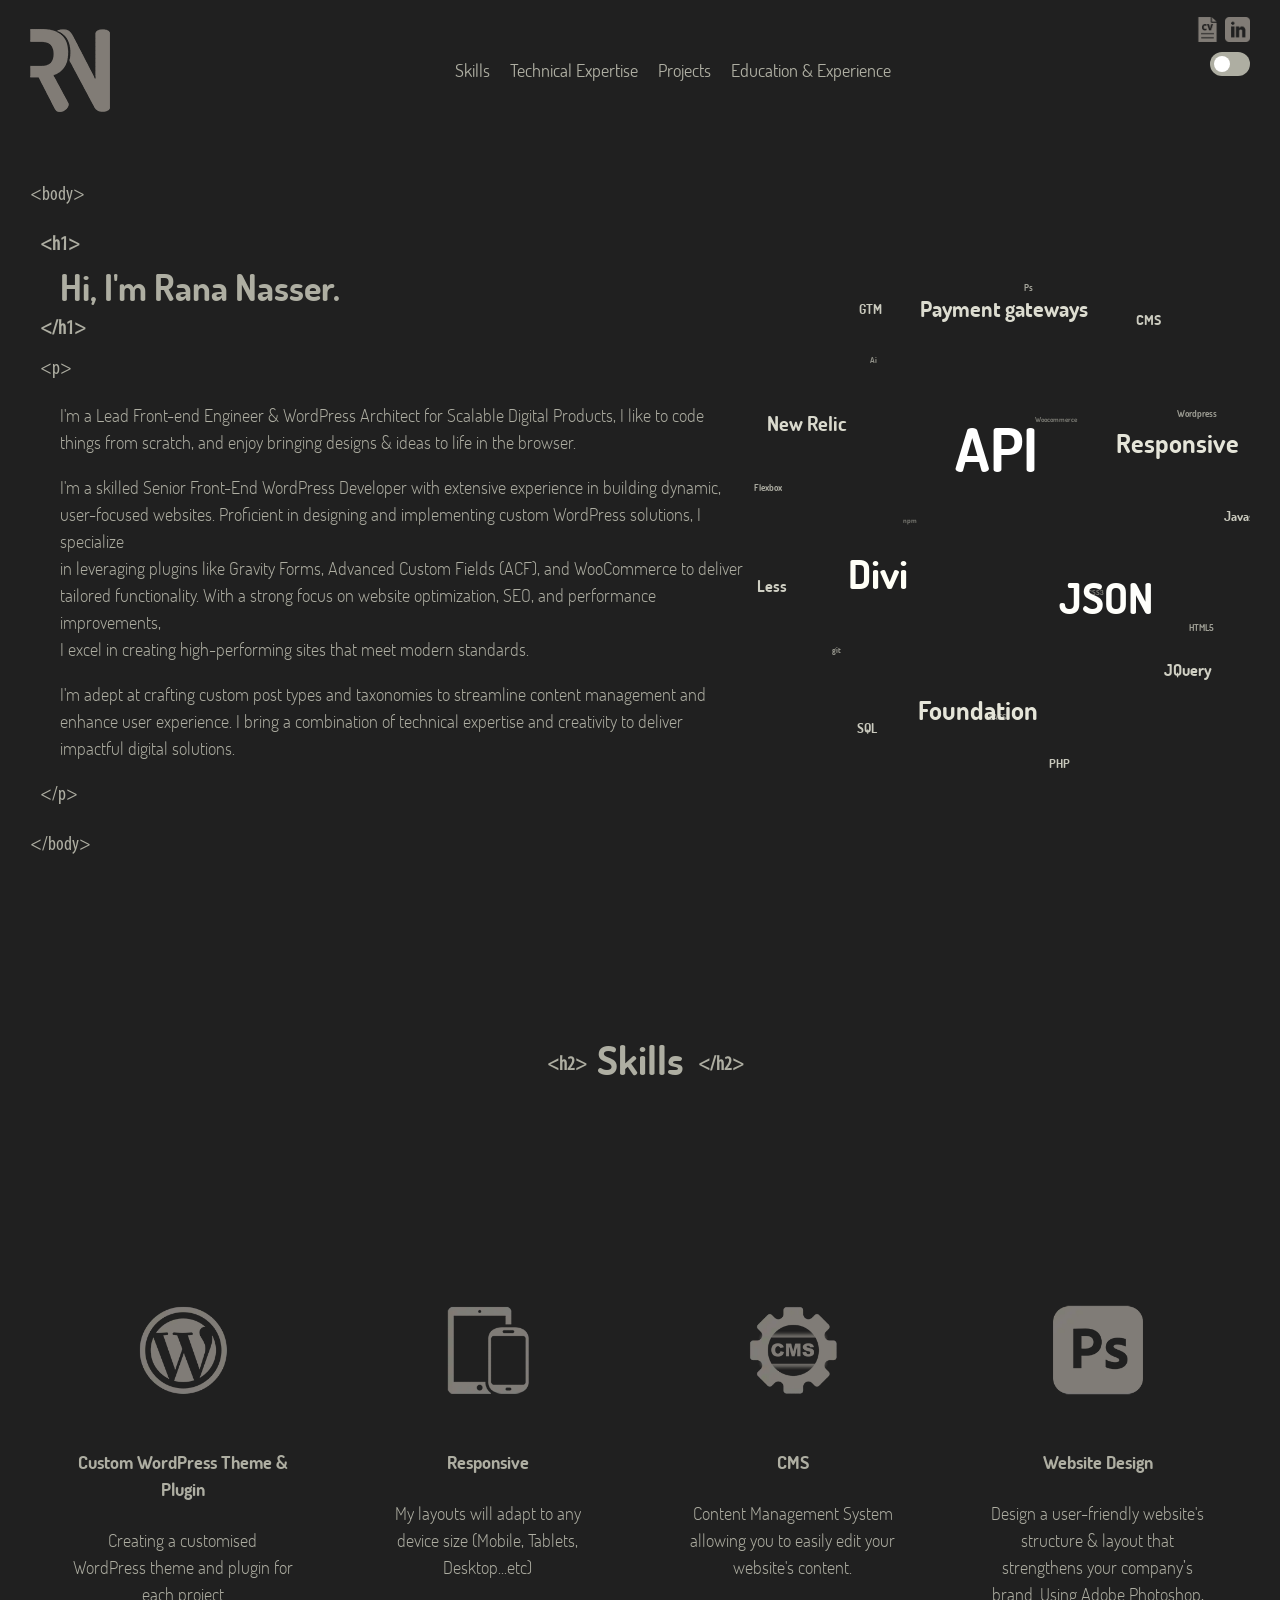
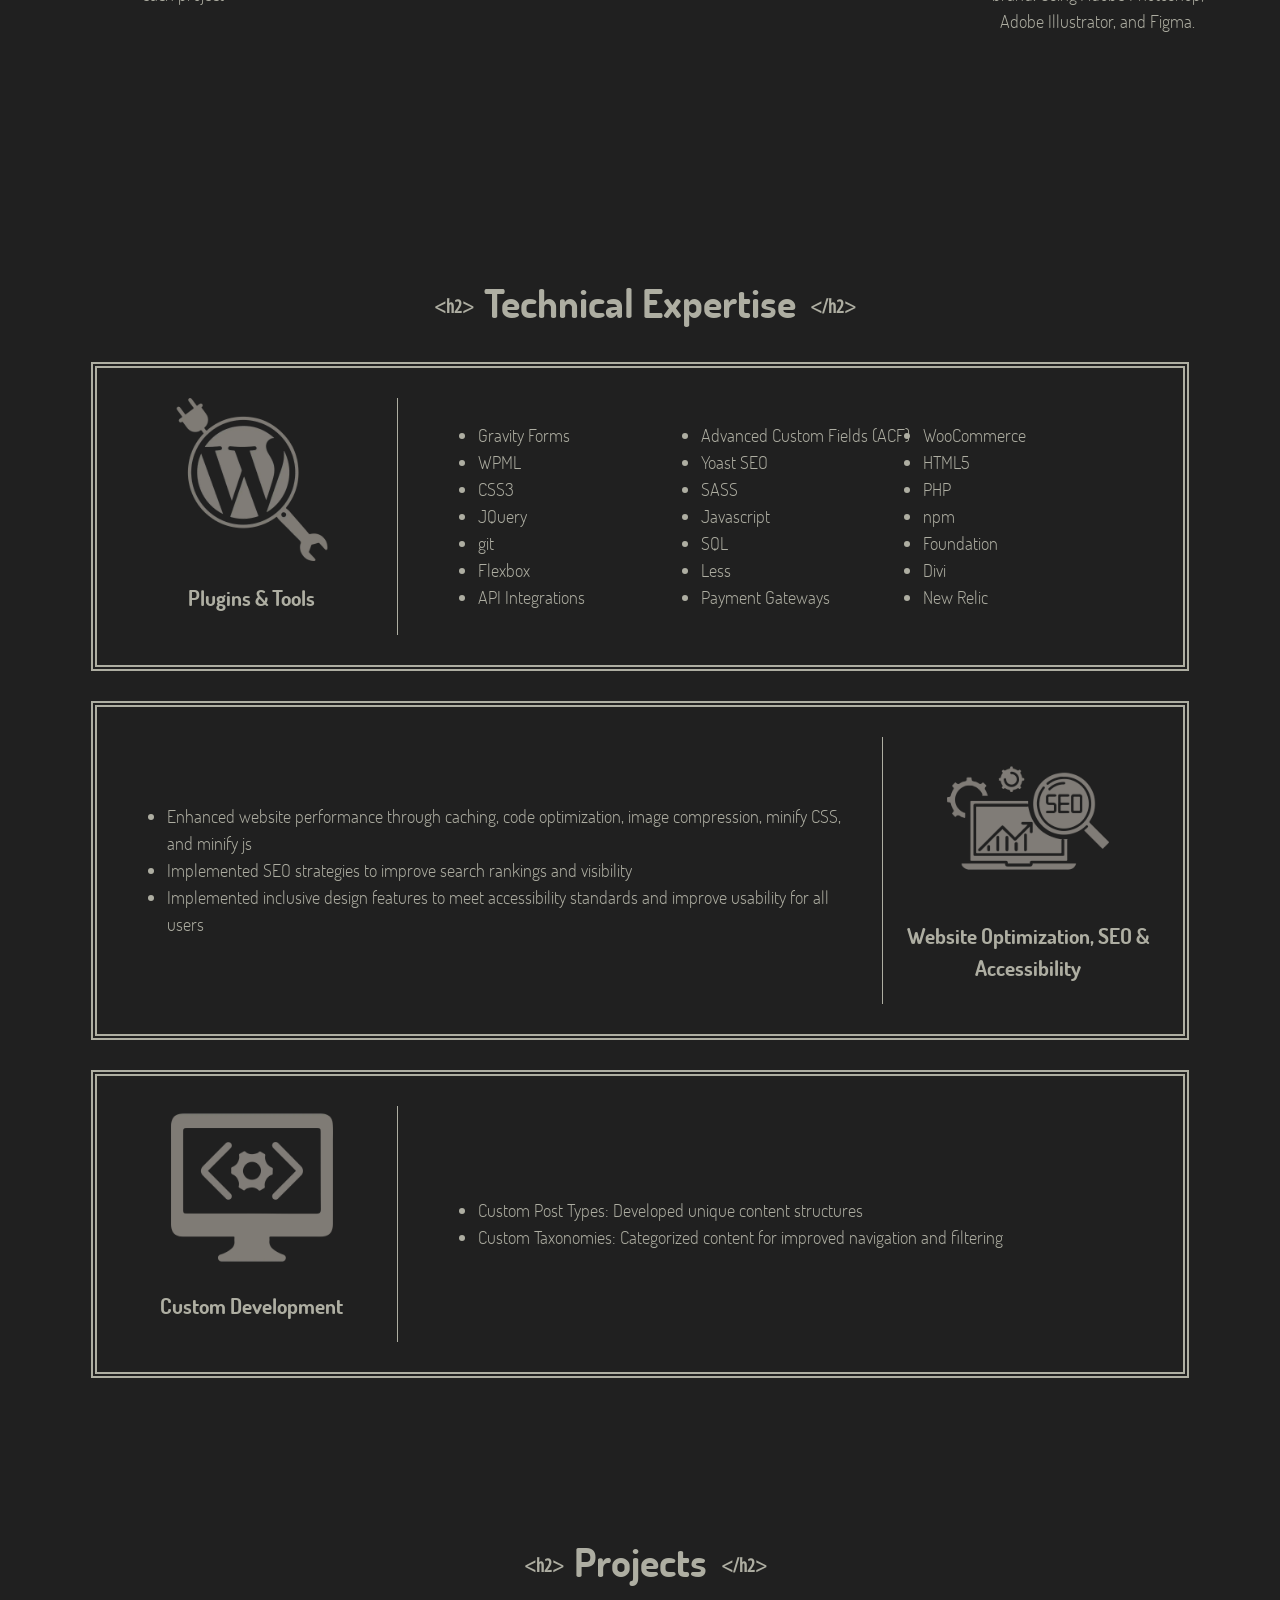
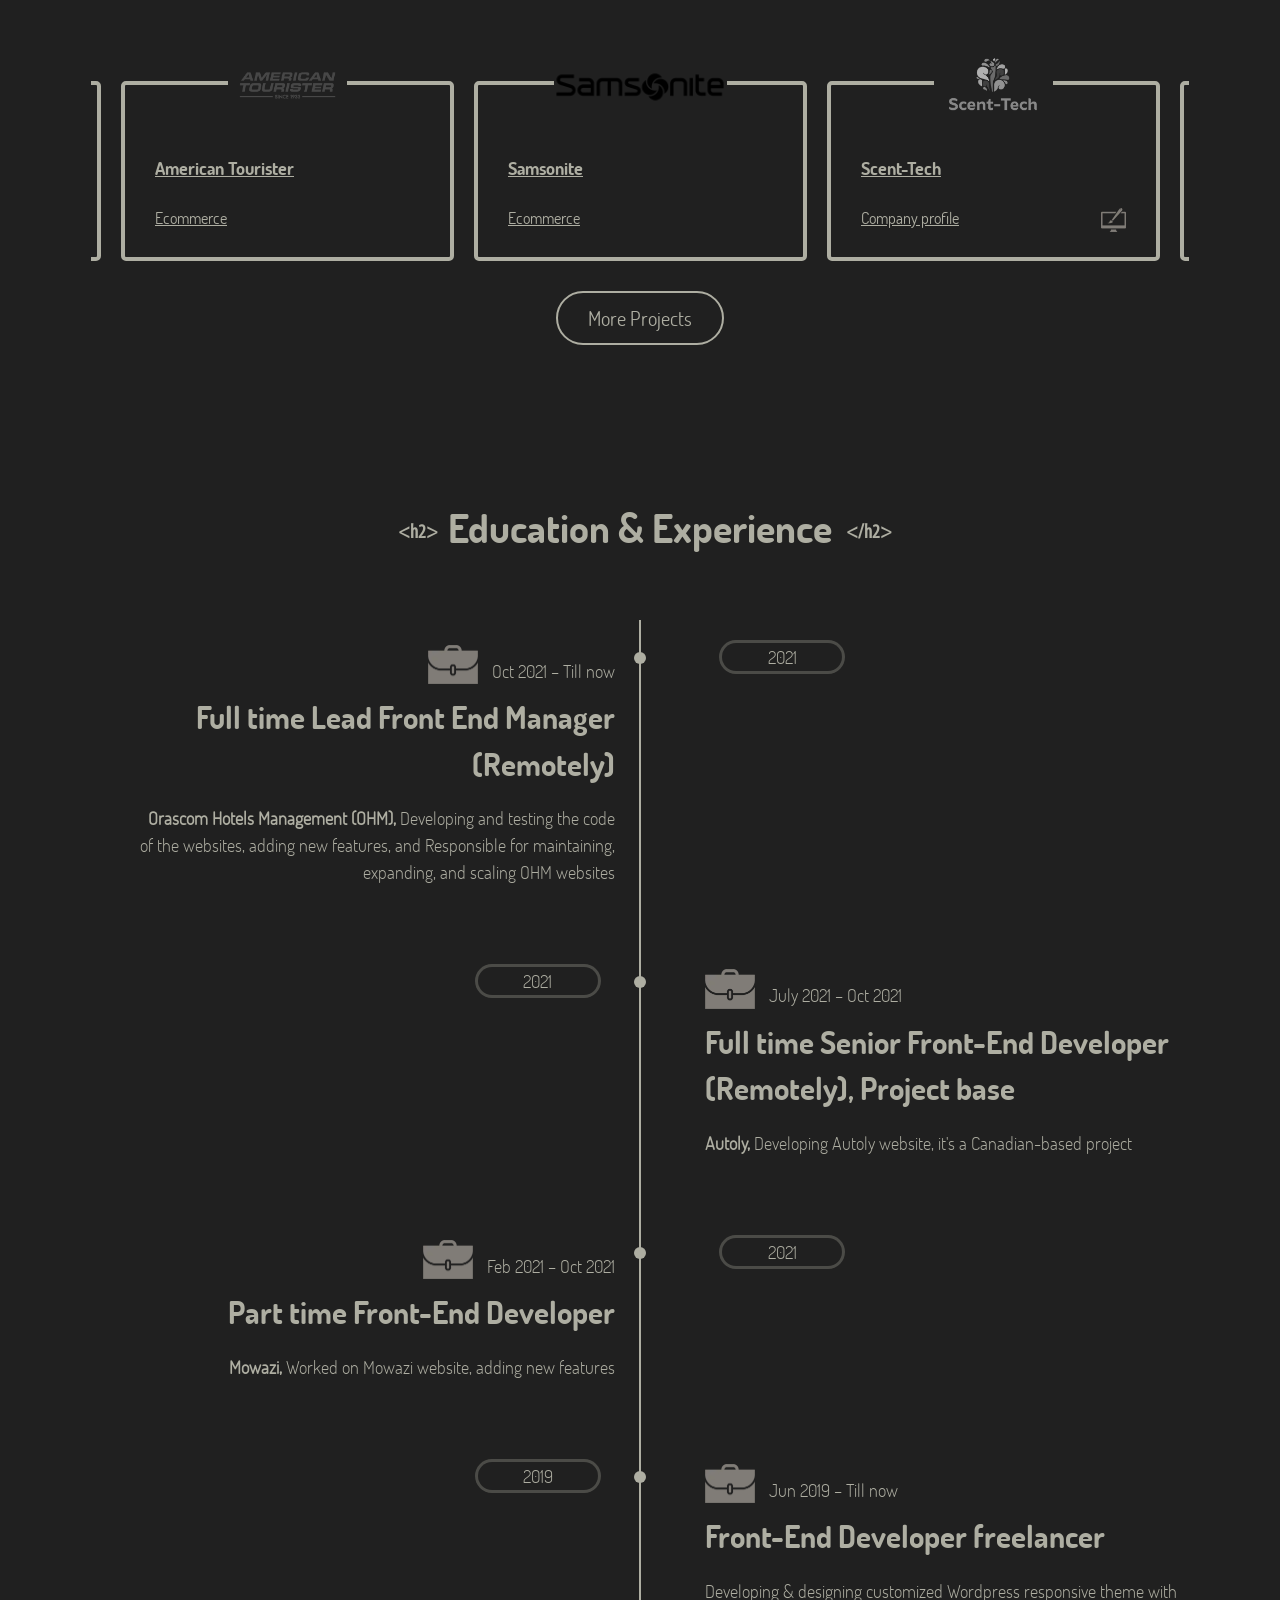
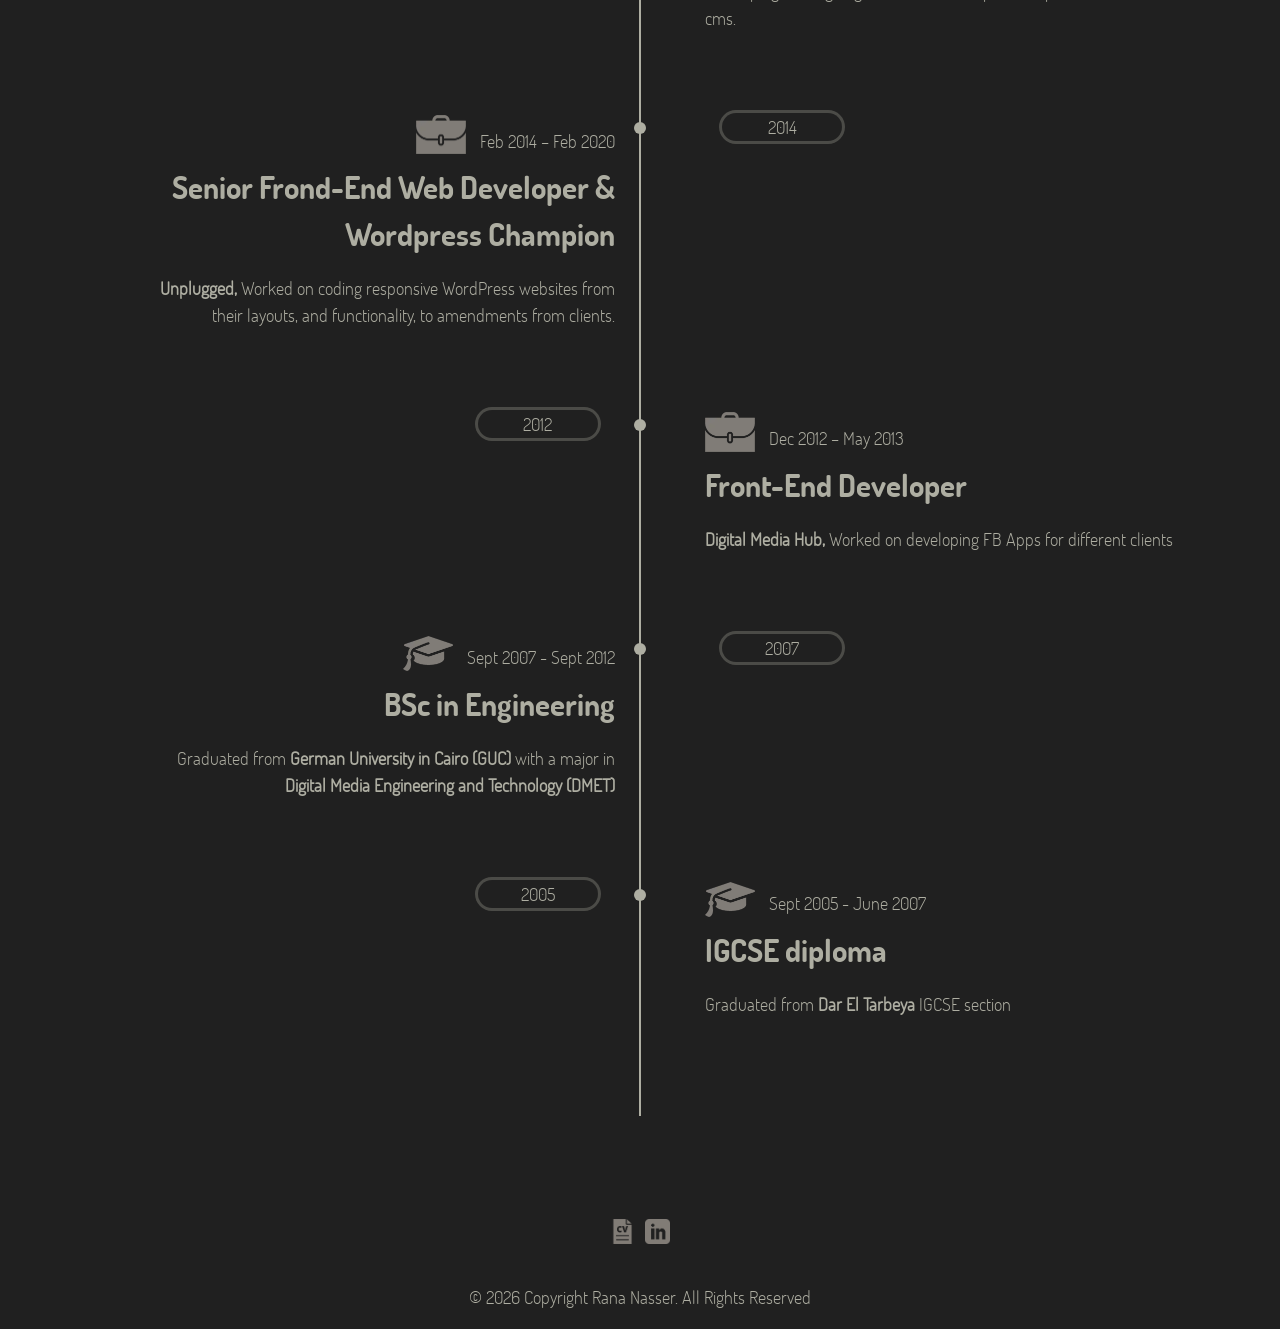
==== commit 446c2028: "Add files via upload" ====
--- a/index.html
+++ b/index.html
@@ -248,7 +248,7 @@
 							<div class="projects_slider">
 											<div class="project">
 								<div class="project-content"><a href="" target="_blank" aria-label="American Tourister">
-									<div class="project-img"><img src="./assets/uploads/2021/02/HoS-Logos-American-Tourister-Original.png" alt="American Tourister"></div>
+									<div class="project-img"><img src="./assets/images/projects/HoS-Logos-American-Tourister-Original.png" alt="American Tourister"></div>
 									<h4>American Tourister</h4></a>
 									<div class="project-footer">
 										<span><a href="./?project_types=ecommerce" rel="tag">Ecommerce</a></span>
@@ -260,7 +260,7 @@
 							</div>
 											<div class="project">
 								<div class="project-content"><a href="" target="_blank" aria-label="Samsonite">
-									<div class="project-img"><img src="./assets/uploads/2021/02/HoS-Logos-Samsonite-Black.png" alt="Samsonite"></div>
+									<div class="project-img"><img src="./assets/images/projects/HoS-Logos-Samsonite-Black.png" alt="Samsonite"></div>
 									<h4>Samsonite</h4></a>
 									<div class="project-footer">
 										<span><a href="./?project_types=ecommerce" rel="tag">Ecommerce</a></span>
@@ -272,7 +272,7 @@
 							</div>
 											<div class="project">
 								<div class="project-content"><a href="" target="_blank" aria-label="Scent-Tech">
-									<div class="project-img"><img src="./assets/uploads/2021/02/scent-tech.png" alt="Scent-Tech"></div>
+									<div class="project-img"><img src="./assets/images/projects/scent-tech.png" alt="Scent-Tech"></div>
 									<h4>Scent-Tech</h4></a>
 									<div class="project-footer">
 										<span><a href="./?project_types=company-profile" rel="tag">Company profile</a></span>
@@ -284,7 +284,7 @@
 							</div>
 											<div class="project">
 								<div class="project-content"><a href="" target="_blank" aria-label="Magrabi Foundation">
-									<div class="project-img"><img src="./assets/uploads/2021/02/maghrabi.png" alt="Magrabi Foundation"></div>
+									<div class="project-img"><img src="./assets/images/projects/maghrabi.png" alt="Magrabi Foundation"></div>
 									<h4>Magrabi Foundation</h4></a>
 									<div class="project-footer">
 										<span><a href="./?project_types=company-profile" rel="tag">Company profile</a></span>
@@ -296,7 +296,7 @@
 							</div>
 											<div class="project">
 								<div class="project-content"><a href="" target="_blank" aria-label="Kiliim">
-									<div class="project-img"><img src="./assets/uploads/2021/02/kiliim-white.png" alt="Kiliim"></div>
+									<div class="project-img"><img src="./assets/images/projects/kiliim-white.png" alt="Kiliim"></div>
 									<h4>Kiliim</h4></a>
 									<div class="project-footer">
 										<span><a href="./?project_types=ecommerce" rel="tag">Ecommerce</a></span>
@@ -308,7 +308,7 @@
 							</div>
 											<div class="project">
 								<div class="project-content"><a href="" target="_blank" aria-label="Makouk">
-									<div class="project-img"><img src="./assets/uploads/2021/02/makouk.png" alt="Makouk"></div>
+									<div class="project-img"><img src="./assets/images/projects/makouk.png" alt="Makouk"></div>
 									<h4>Makouk</h4></a>
 									<div class="project-footer">
 										<span><a href="./?project_types=ecommerce" rel="tag">Ecommerce</a></span>
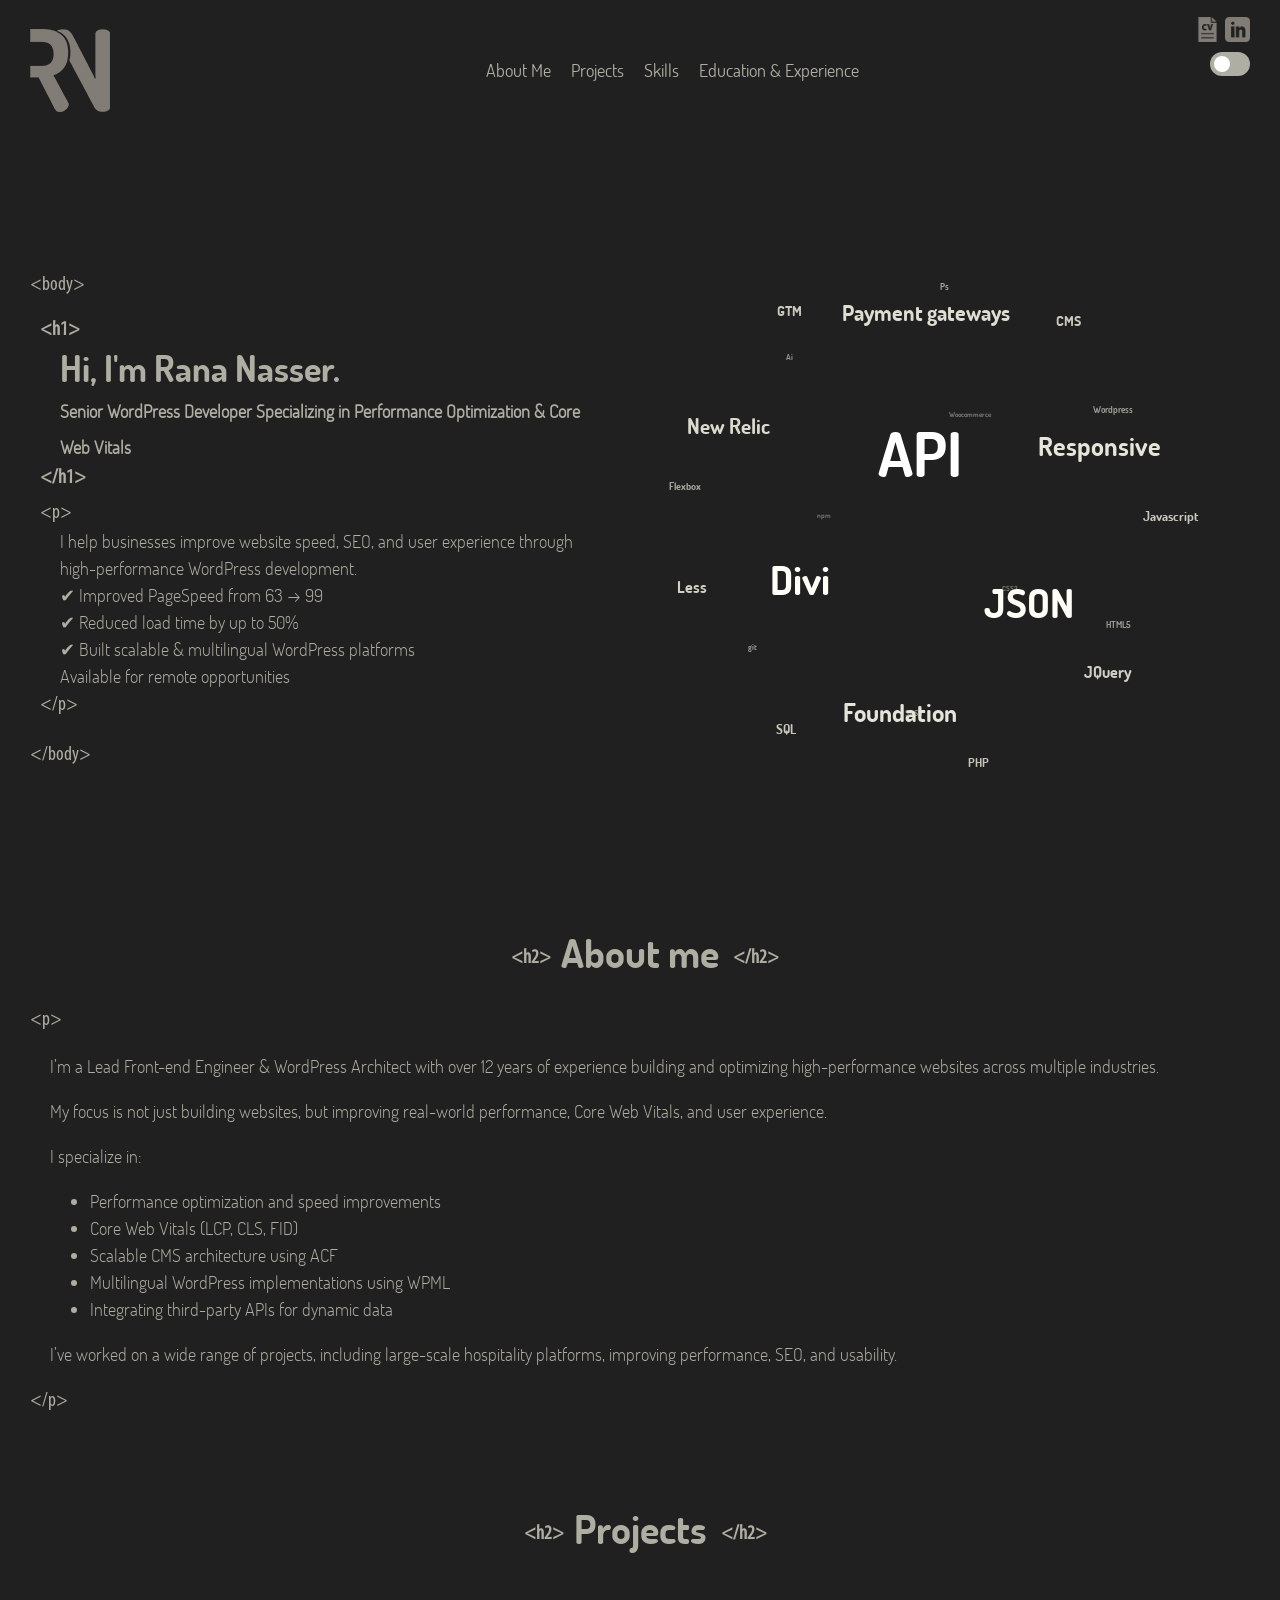
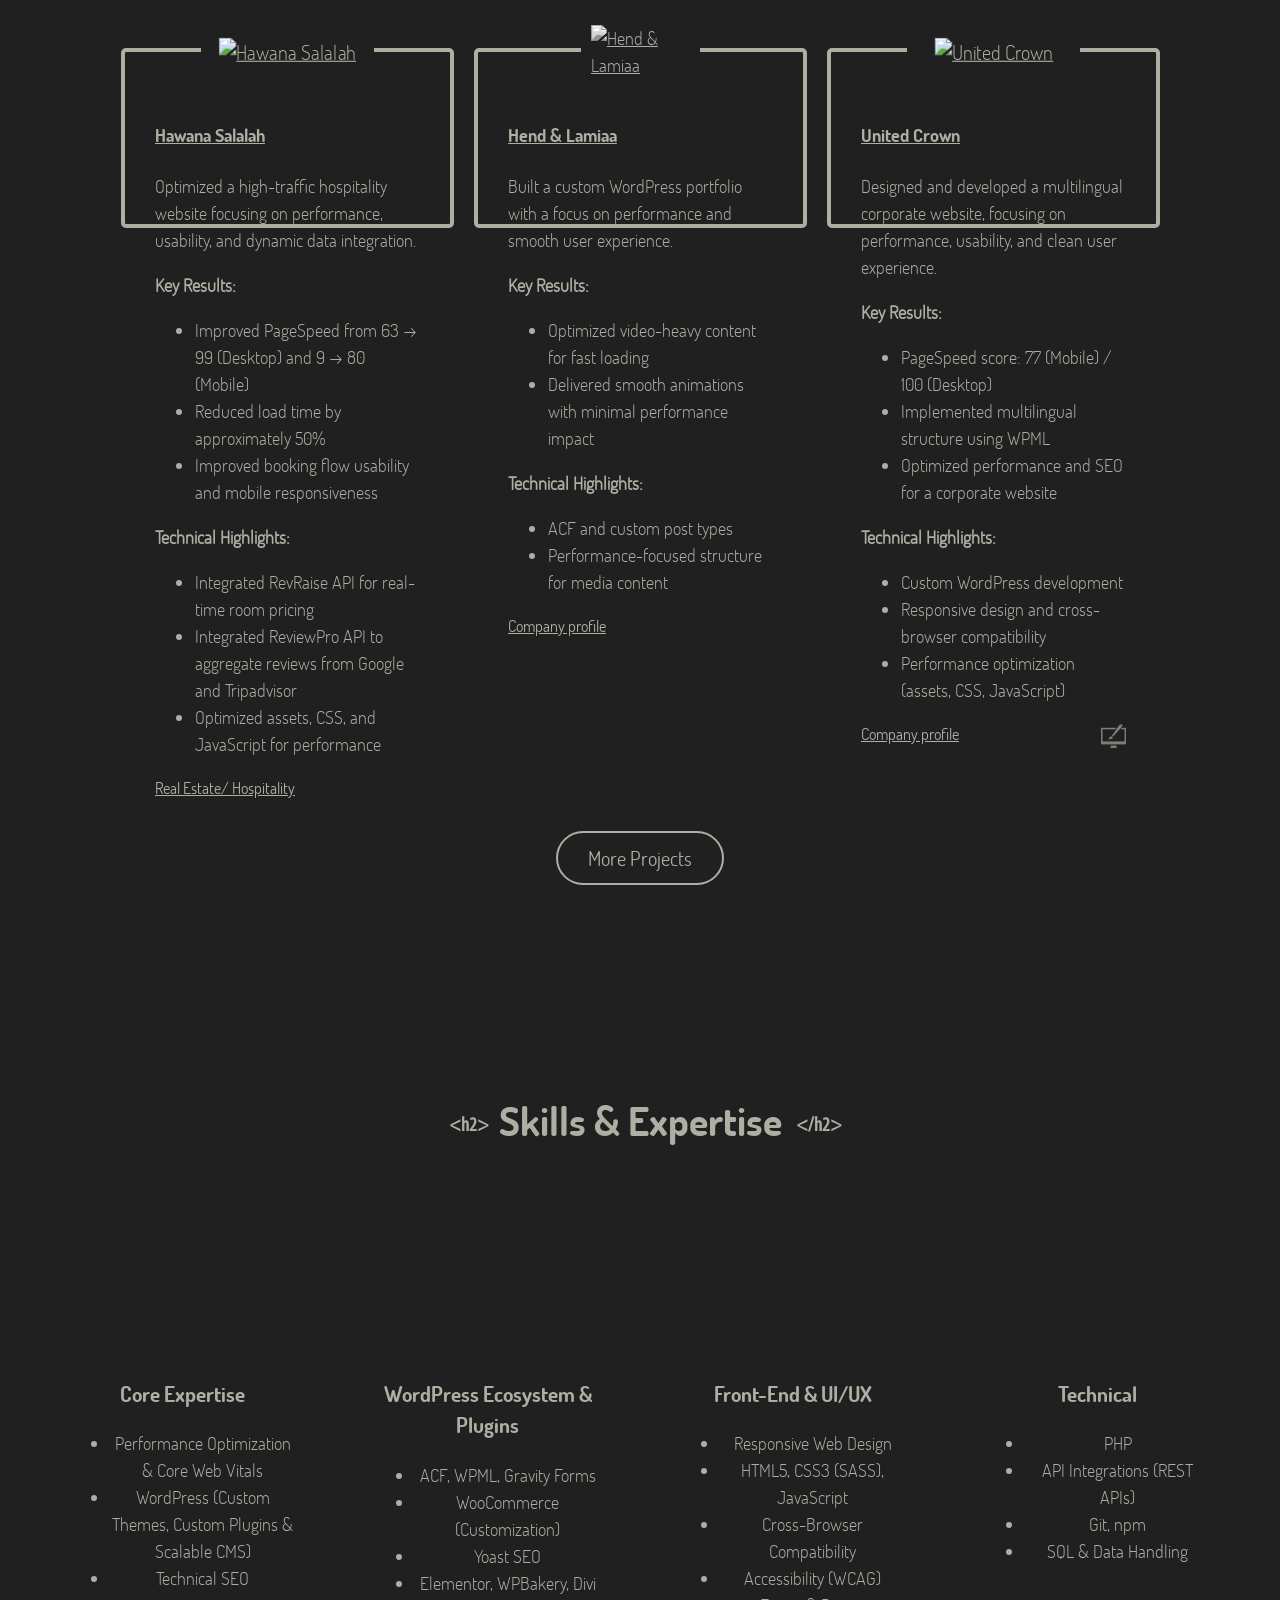
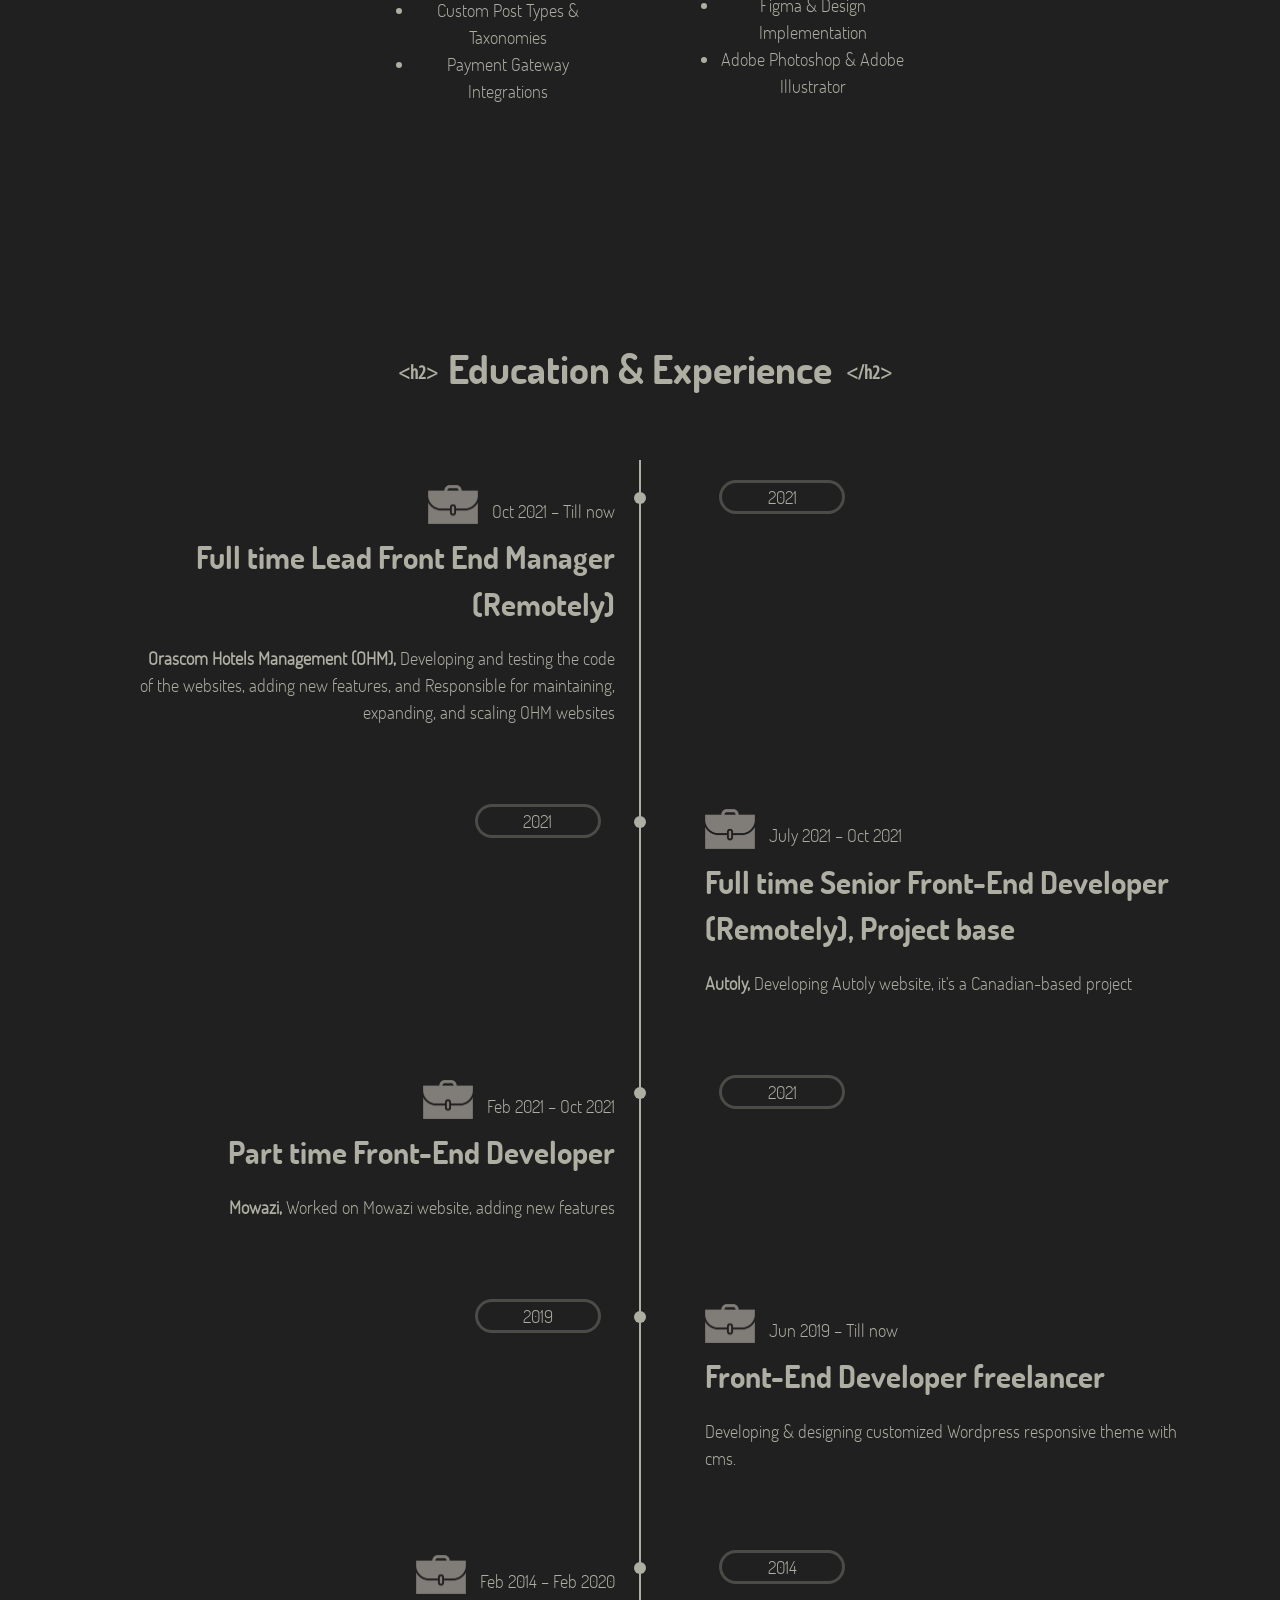
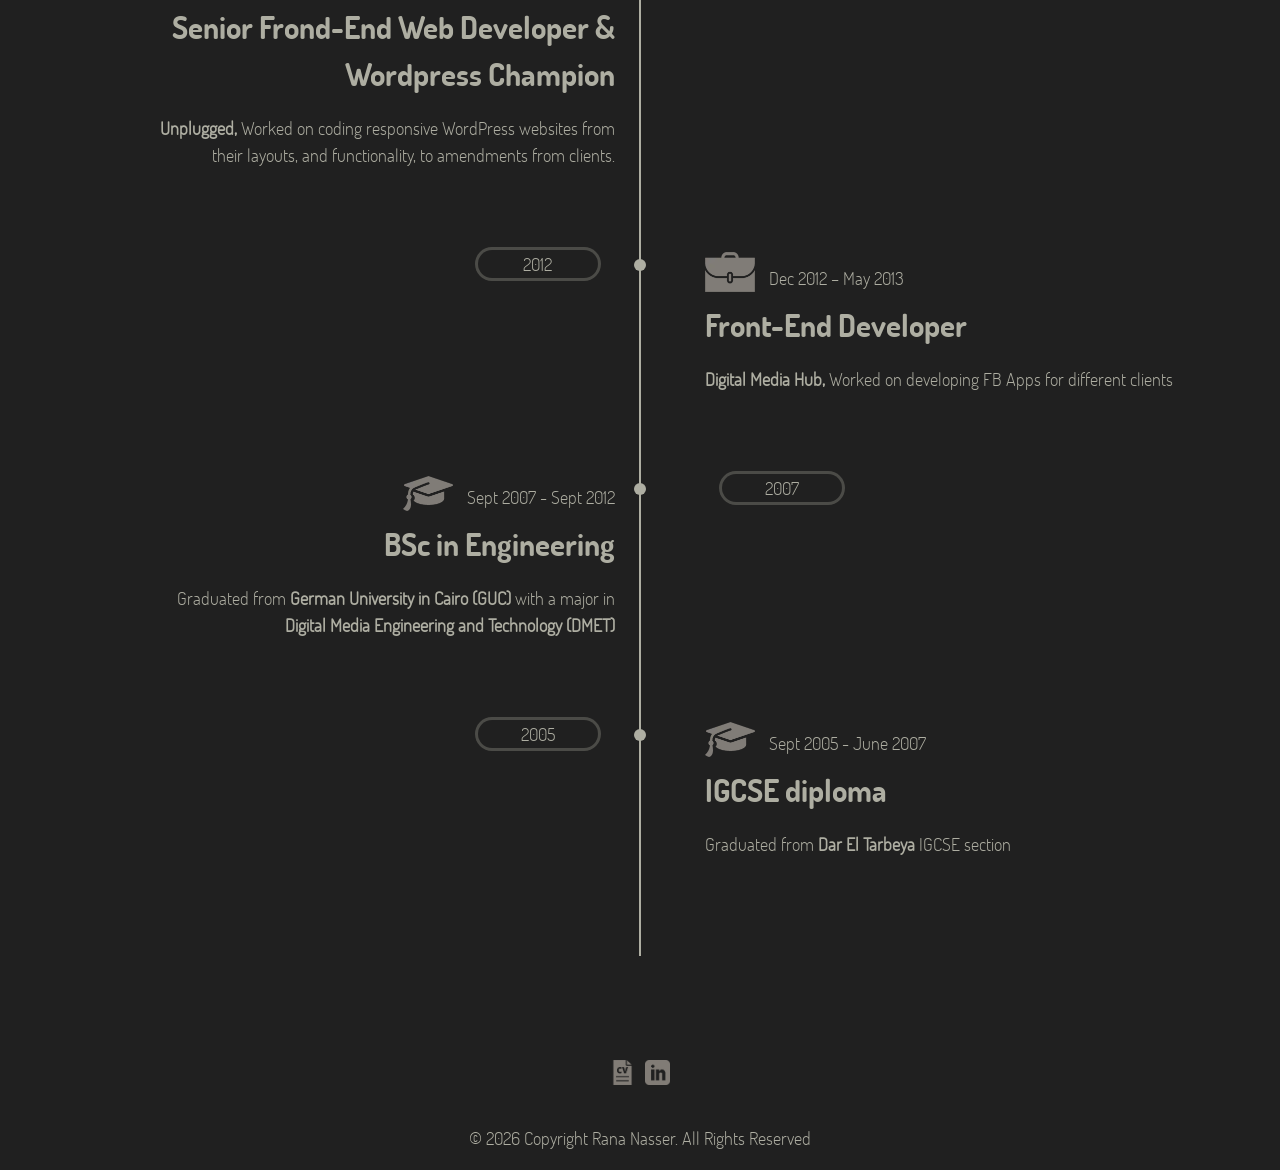
==== commit 9f11c06b: "Add files via upload" ====
--- a/index.html
+++ b/index.html
@@ -30,35 +30,9 @@
 
 		<link rel='stylesheet' id='main-stylesheet-css' href='./assets/css/app.min.css?ver=2.10.4' type='text/css' media='all' />
 		<script type="text/javascript" src="https://ajax.googleapis.com/ajax/libs/jquery/3.2.1/jquery.min.js?ver=3.2.1" id="jquery-js"></script>
-		<link rel="https://api.w.org/" href="./index.html?rest_route=/" /><link rel="alternate" title="JSON" type="application/json" href="./index.html?rest_route=/wp/v2/pages/7" />		<style>
-				.gforms-menu-icon {
-					float: left;
-					width: 26px !important;
-					height: 30px !important;
-					background-repeat: no-repeat;
-					background-position: 0 6px;
-					background-size: 20px;
-				}
-
-				@media screen and ( max-width: 782px ) {
-					#wpadminbar #wp-admin-bar-gform-forms .ab-item {
-						line-height: 53px;
-						height: 46px !important;
-						width: 52px !important;
-						display: block;
-						background-size: 36px 36px;
-						background-position: 7px 6px;
-					}
-
-					#wpadminbar li#wp-admin-bar-gform-forms {
-						display: block;
-					}
-
-				}
-			</style>
+		<link rel="https://api.w.org/" href="./index.html?rest_route=/" /><link rel="alternate" title="JSON" type="application/json" href="./index.html?rest_route=/wp/v2/pages/7" />
 	</head>
 	<body class="home wp-singular page-template page-template-page-templates page-template-page-home page-template-page-templatespage-home-php page page-id-7 logged-in wp-theme-rana topbar">
-
 		<header class="site-header" role="banner">
 			<div class="site-title-bar title-bar" data-responsive-toggle="mobile-menu">
 				<div class="title-bar-left">
@@ -90,9 +64,10 @@
 				</div>
 				<div class="top-bar-center">
 					<ul>
+						<li><a href="#about" class="aboutLink" data-goTo>About Me</a></li>
+						<li><a href="#projects" class="projectsLink" data-goTo>Projects</a></li>
 						<li><a href="#skills" class="skillsLink" data-goTo>Skills</a></li>
-						<li><a href="#technicalExpertise" class="technicalExpertiseLink" data-goTo>Technical Expertise</a></li>
-						<li><a href="#projects" class="projectsLink" data-goTo>Projects</a></li>
+						<!-- <li><a href="#technicalExpertise" class="technicalExpertiseLink" data-goTo>Technical Expertise</a></li> -->
 						<li><a href="#educationExperience" class="educationExperienceLink" data-goTo>Education & Experience</a></li>
 						<!-- <li><a href="#contact" class="contactLink" data-goTo>Contact me</a></li> -->
 					</ul>
@@ -113,21 +88,27 @@
 		</header>
 		<div class="mobileMenu-container">
 			<ul>
+				<li><a href="#about" class="aboutLink" data-goTo>About Me</a></li>
+				<li><a href="#projects" class="projectsLink" data-goTo>Projects</a></li>
 				<li><a href="#skills" class="skillsLink" data-goTo>Skills</a></li>
-				<li><a href="#technicalExpertise" class="technicalExpertiseLink" data-goTo>Technical Expertise</a></li>
-				<li><a href="#projects" class="projectsLink" data-goTo>Projects</a></li>
+				<!-- <li><a href="#technicalExpertise" class="technicalExpertiseLink" data-goTo>Technical Expertise</a></li> -->
 				<li><a href="#educationExperience" class="educationExperienceLink" data-goTo>Education & Experience</a></li>
+				<!-- <li><a href="#contact" class="contactLink" data-goTo>Contact me</a></li> -->
 			</ul>
 		</div>
 		<div class="home mainPage">
 			<div class="banner">
 				<div class="tag banner_intro"> 
-					<h1 class="tagHeader">Hi, I'm Rana Nasser.</h1>
-					<div class="tagText">
-						<p>I'm a Lead Front-end Engineer & WordPress Architect for Scalable Digital Products, I like to code things from scratch, and enjoy bringing designs & ideas to life in the browser.</p>
-						<p>I'm a skilled Senior Front-End WordPress Developer with extensive experience in building dynamic,<br> user-focused websites. Proficient in designing and implementing custom WordPress solutions, I specialize<br> in leveraging plugins like Gravity Forms, Advanced Custom Fields (ACF), and WooCommerce to deliver <br>tailored functionality. With a strong focus on website optimization, SEO, and performance improvements,<br> I excel in creating high-performing sites that meet modern standards.</p>
-						<p>I'm adept at crafting custom post types and taxonomies to streamline content management and enhance user experience. I bring a combination of technical expertise and creativity to deliver impactful digital solutions.</p>
-					</div>
+					<h1 class="tagHeader" style="line-height:1;">Hi, I'm Rana Nasser. <br>
+					<span>Senior WordPress Developer Specializing in Performance Optimization & Core Web Vitals</span></h1>
+					<p class=tagText>
+						I help businesses improve website speed, SEO, and user experience through high-performance WordPress development.<br>
+						✔ Improved PageSpeed from 63 → 99  <br>
+						✔ Reduced load time by up to 50%  <br>
+						✔ Built scalable & multilingual WordPress platforms  <br>
+						Available for remote opportunities
+					</p>
+					
 				</div>
 				<div class="banner_sphere">
 					<div class="container">
@@ -158,7 +139,27 @@
 					</div>
 				</div>
 			</div>
-			<div id="skills" class="skills" data-section>
+			<div id="about">
+				<h2 class="tagHeaderCenter"><span>About me</span></h2>
+				<div class="tagText">
+					<p>I’m a Lead Front-end Engineer & WordPress Architect with over 12 years of experience building and optimizing high-performance websites across multiple industries.</p>
+
+					<p>My focus is not just building websites, but improving real-world performance, Core Web Vitals, and user experience.</p>
+
+					<p>I specialize in:</p>
+					<ul>
+						<li>Performance optimization and speed improvements</li>
+						<li>Core Web Vitals (LCP, CLS, FID)</li>
+						<li>Scalable CMS architecture using ACF</li>
+						<li>Multilingual WordPress implementations using WPML</li>
+						<li>Integrating third-party APIs for dynamic data</li>
+					</ul>
+					<p>I’ve worked on a wide range of projects, including large-scale hospitality platforms, improving performance, SEO, and usability.</p>
+				</div>
+			</div>
+
+			
+			<!-- <div id="skills" class="skills" data-section>
 				<h2 class="tagHeaderCenter"><span>Skills</span></h2>
 				<div class="skills_icons">
 					<div>
@@ -242,85 +243,145 @@
 						</ul>
 					</div>
 				</div>
-			</div>
+			</div> -->
 			<div id="projects" class="projects">
 				<h2 class="tagHeaderCenter"><span>Projects</span></h2>
-							<div class="projects_slider">
-											<div class="project">
-								<div class="project-content"><a href="" target="_blank" aria-label="American Tourister">
-									<div class="project-img"><img src="./assets/images/projects/HoS-Logos-American-Tourister-Original.png" alt="American Tourister"></div>
-									<h4>American Tourister</h4></a>
-									<div class="project-footer">
-										<span><a href="./?project_types=ecommerce" rel="tag">Ecommerce</a></span>
-										<span class="work">
-																					
-										</span>
-									</div>
-								</div>
-							</div>
-											<div class="project">
-								<div class="project-content"><a href="" target="_blank" aria-label="Samsonite">
-									<div class="project-img"><img src="./assets/images/projects/HoS-Logos-Samsonite-Black.png" alt="Samsonite"></div>
-									<h4>Samsonite</h4></a>
-									<div class="project-footer">
-										<span><a href="./?project_types=ecommerce" rel="tag">Ecommerce</a></span>
-										<span class="work">
-																					
-										</span>
-									</div>
-								</div>
-							</div>
-											<div class="project">
-								<div class="project-content"><a href="" target="_blank" aria-label="Scent-Tech">
-									<div class="project-img"><img src="./assets/images/projects/scent-tech.png" alt="Scent-Tech"></div>
-									<h4>Scent-Tech</h4></a>
-									<div class="project-footer">
-										<span><a href="./?project_types=company-profile" rel="tag">Company profile</a></span>
-										<span class="work">
-											<img src="./assets/images/design.png.webp" width="100%" height="auto" alt="rananasser.com">										
-										</span>
-									</div>
-								</div>
-							</div>
-											<div class="project">
-								<div class="project-content"><a href="" target="_blank" aria-label="Magrabi Foundation">
-									<div class="project-img"><img src="./assets/images/projects/maghrabi.png" alt="Magrabi Foundation"></div>
-									<h4>Magrabi Foundation</h4></a>
-									<div class="project-footer">
-										<span><a href="./?project_types=company-profile" rel="tag">Company profile</a></span>
-										<span class="work">
-																					
-										</span>
-									</div>
-								</div>
-							</div>
-											<div class="project">
-								<div class="project-content"><a href="" target="_blank" aria-label="Kiliim">
-									<div class="project-img"><img src="./assets/images/projects/kiliim-white.png" alt="Kiliim"></div>
-									<h4>Kiliim</h4></a>
-									<div class="project-footer">
-										<span><a href="./?project_types=ecommerce" rel="tag">Ecommerce</a></span>
-										<span class="work">
-																					
-										</span>
-									</div>
-								</div>
-							</div>
-											<div class="project">
-								<div class="project-content"><a href="" target="_blank" aria-label="Makouk">
-									<div class="project-img"><img src="./assets/images/projects/makouk.png" alt="Makouk"></div>
-									<h4>Makouk</h4></a>
-									<div class="project-footer">
-										<span><a href="./?project_types=ecommerce" rel="tag">Ecommerce</a></span>
-										<span class="work">
-																					
-										</span>
-									</div>
-								</div>
-							</div>
-									</div>
-					<a href="./projects.html" class="button">More Projects</a>
-					</div>
+				<div class="projects_slider">
+					<div class="project">
+						<div class="project-content"><a href="https://hawanasalalah.com/" target="_blank" aria-label="Hawana Salalah">
+							<div class="project-img"><img src="./assets/images/projects/hawana-logo-gray3.webp" alt="Hawana Salalah"></div>
+							<h4>Hawana Salalah</h4></a>
+							<p>
+							Optimized a high-traffic hospitality website focusing on performance, usability, and dynamic data integration.
+							</p>
+
+							<p><strong>Key Results:</strong></p>
+							<ul>
+							  <li>Improved PageSpeed from 63 → 99 (Desktop) and 9 → 80 (Mobile)</li>
+							  <li>Reduced load time by approximately 50%</li>
+							  <li>Improved booking flow usability and mobile responsiveness</li>
+							</ul>
+
+							<p><strong>Technical Highlights:</strong></p>
+							<ul>
+							  <li>Integrated RevRaise API for real-time room pricing</li>
+							  <li>Integrated ReviewPro API to aggregate reviews from Google and Tripadvisor</li>
+							  <li>Optimized assets, CSS, and JavaScript for performance</li>
+							</ul>
+							<div class="project-footer">
+								<span><a href="./?project_types=real-estate" rel="tag">Real Estate/ Hospitality</a></span>
+								<span class="work"></span>
+							</div>
+						</div>
+					</div>
+					<div class="project">
+						<div class="project-content"><a href="https://hendandlamiaa.com/" target="_blank" aria-label="Hend & Lamiaa">
+							<div class="project-img"><img src="./assets/images/projects/HL_LogoAnimation.webp" alt="Hend & Lamiaa"></div>
+							<h4>Hend & Lamiaa</h4></a>
+							<p>
+							Built a custom WordPress portfolio with a focus on performance and smooth user experience.
+							</p>
+
+							<p><strong>Key Results:</strong></p>
+							<ul>
+							  <li>Optimized video-heavy content for fast loading</li>
+							  <li>Delivered smooth animations with minimal performance impact</li>
+							</ul>
+
+							<p><strong>Technical Highlights:</strong></p>
+							<ul>
+							  <li>ACF and custom post types</li>
+							  <li>Performance-focused structure for media content</li>
+							</ul>
+							<div class="project-footer">
+								<span><a href="./?project_types=company-profile" rel="tag">Company profile</a></span>
+								<span class="work">
+																			
+								</span>
+							</div>
+						</div>
+					</div>
+					<div class="project">
+						<div class="project-content"><a href="https://unitedcrowneg.com/" target="_blank" aria-label="United Crown">
+							<div class="project-img"><img src="./assets/images/projects/unitedcrown.png" alt="United Crown"></div>
+							<h4>United Crown</h4></a>
+							<p>Designed and developed a multilingual corporate website, focusing on performance, usability, and clean user experience.</p>
+
+							<p><strong>Key Results:</strong></p>
+							<ul>
+							  <li>PageSpeed score: 77 (Mobile) / 100 (Desktop)</li>
+							  <li>Implemented multilingual structure using WPML</li>
+							  <li>Optimized performance and SEO for a corporate website</li>
+							</ul>
+
+							<p><strong>Technical Highlights:</strong></p>
+							<ul>
+							  <li>Custom WordPress development</li>
+							  <li>Responsive design and cross-browser compatibility</li>
+							  <li>Performance optimization (assets, CSS, JavaScript)</li>
+							</ul>
+							<div class="project-footer">
+								<span><a href="./?project_types=company-profile" rel="tag">Company profile</a></span>
+								<span class="work"><img src="./assets/images/design.png"></span>
+							</div>
+						</div>
+					</div>
+					
+				</div>
+				<a href="./projects.html" class="button">More Projects</a>
+			</div>
+			
+			<div id="skills" class="skills" data-section>
+			  <h2 class="tagHeaderCenter"><span>Skills & Expertise</span></h2>
+			  <div class="skills_icons">
+			    <div>
+			      <h3>Core Expertise</h3>
+			      <ul>
+			        <li>Performance Optimization & Core Web Vitals</li>
+			        <li>WordPress (Custom Themes, Custom Plugins & Scalable CMS)</li>
+			        <li>Technical SEO</li>
+			      </ul>
+			    </div>
+
+			    
+			    <div>
+			      <h3>WordPress Ecosystem & Plugins</h3>
+			      <ul>
+			        <li>ACF, WPML, Gravity Forms</li>
+			        <li>WooCommerce (Customization)</li>
+			        <li>Yoast SEO</li>
+			        <li>Elementor, WPBakery, Divi</li>
+			        <li>Custom Post Types & Taxonomies</li>
+			        <li>Payment Gateway Integrations</li>
+			      </ul>
+			    </div>
+
+			    
+			    <div>
+			      <h3>Front-End & UI/UX</h3>
+			      <ul>
+			        <li>Responsive Web Design</li>
+			        <li>HTML5, CSS3 (SASS), JavaScript</li>
+			        <li>Cross-Browser Compatibility</li>
+			        <li>Accessibility (WCAG)</li>
+			        <li>Figma & Design Implementation</li>
+			        <li>Adobe Photoshop & Adobe Illustrator</li>
+			      </ul>
+			    </div>
+
+			  
+			    <div>
+			      <h3>Technical</h3>
+			      <ul>
+			        <li>PHP</li>
+			        <li>API Integrations (REST APIs)</li>
+			        <li>Git, npm</li>
+			        <li>SQL & Data Handling</li>
+			      </ul>
+			    </div>
+
+			  </div>
+			</div>
 			<div id="educationExperience" class="educationExperience" data-section>
 				<h2 class="tagHeaderCenter"><span>Education & Experience</span></h2>
 				<div class="timeline">
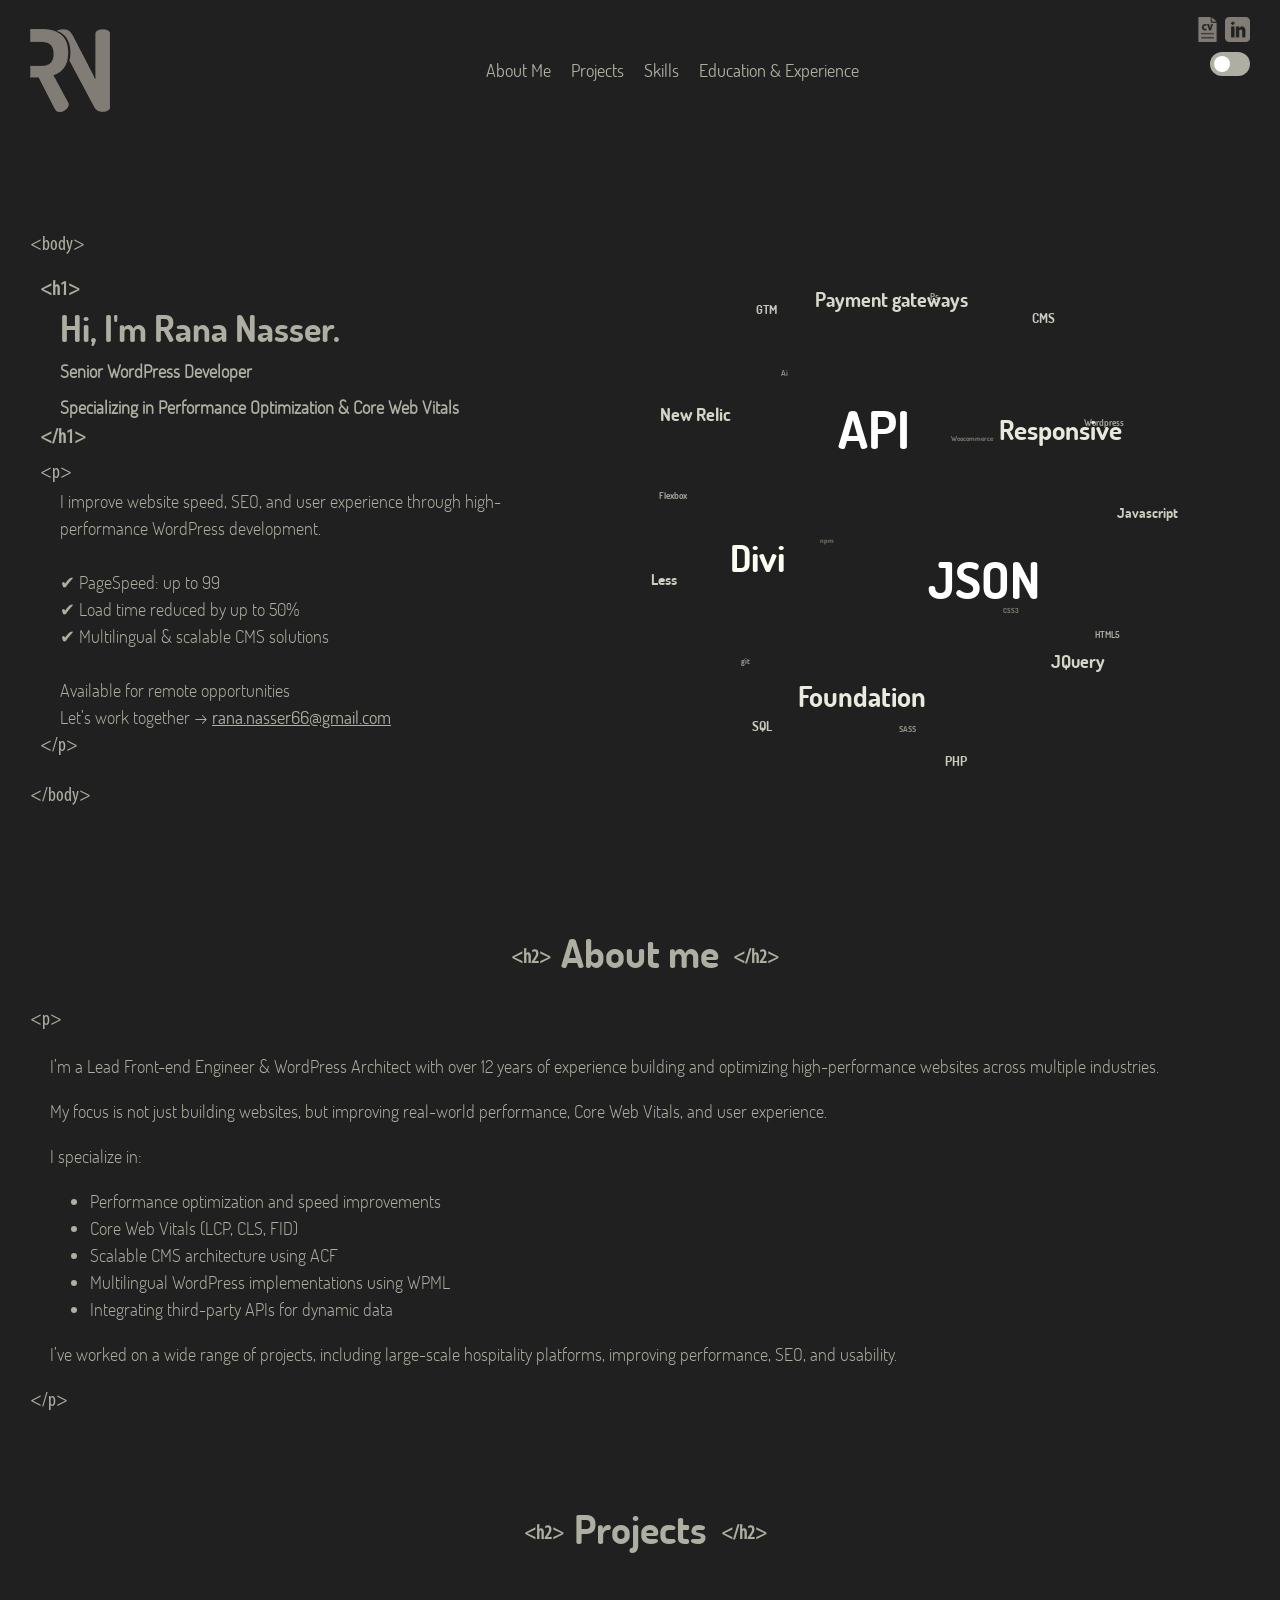
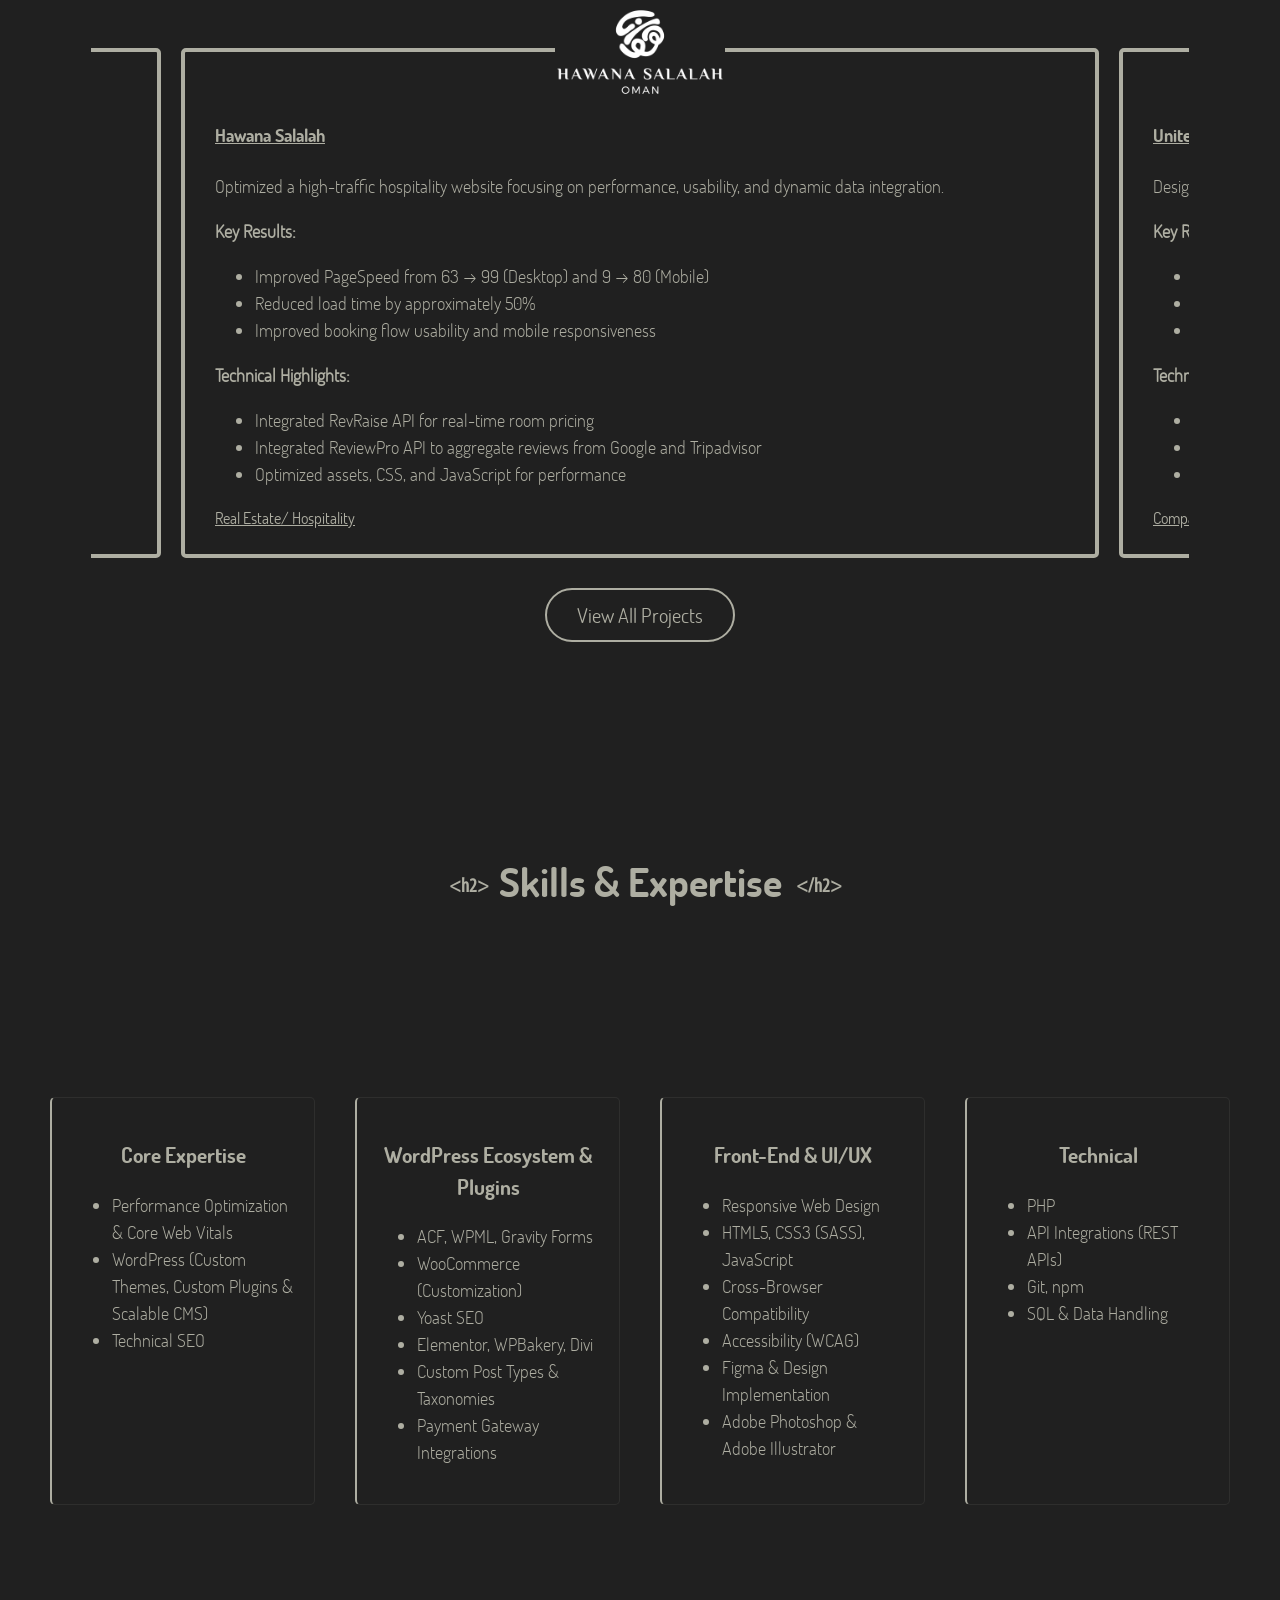
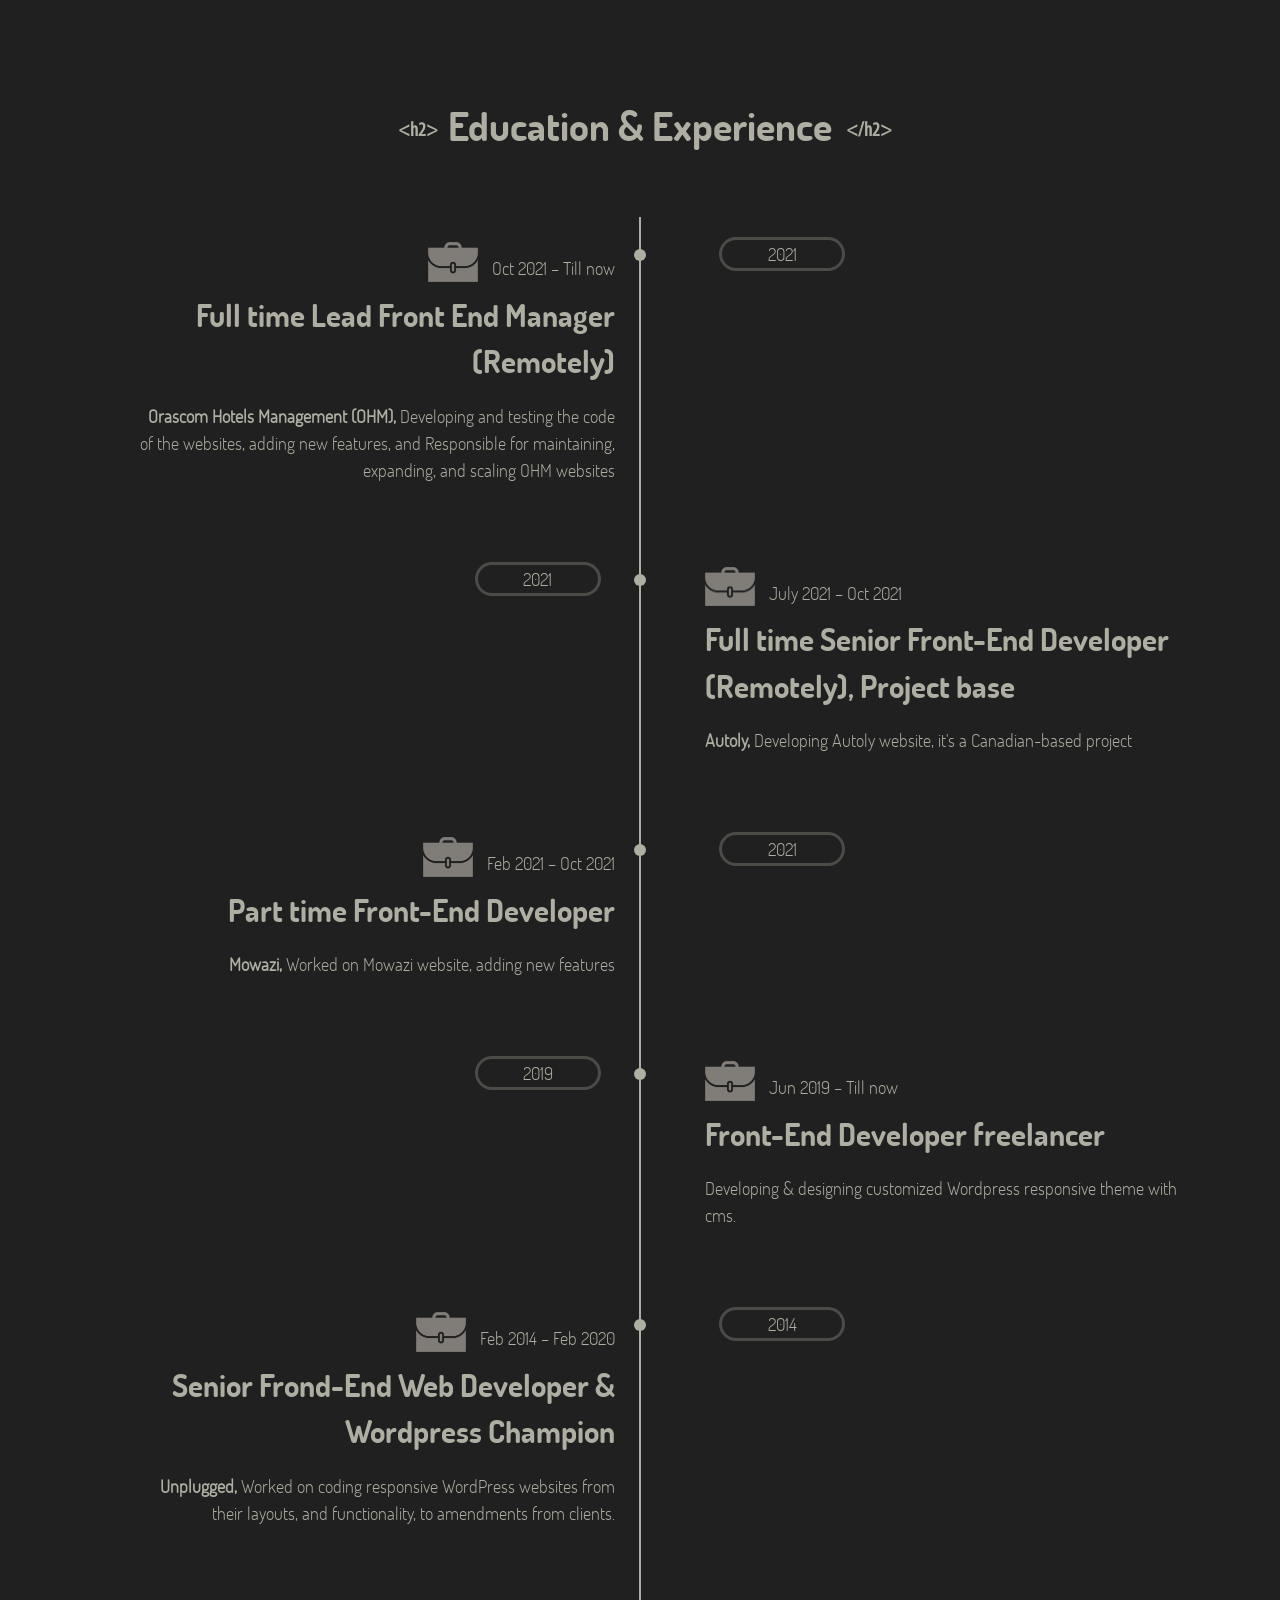
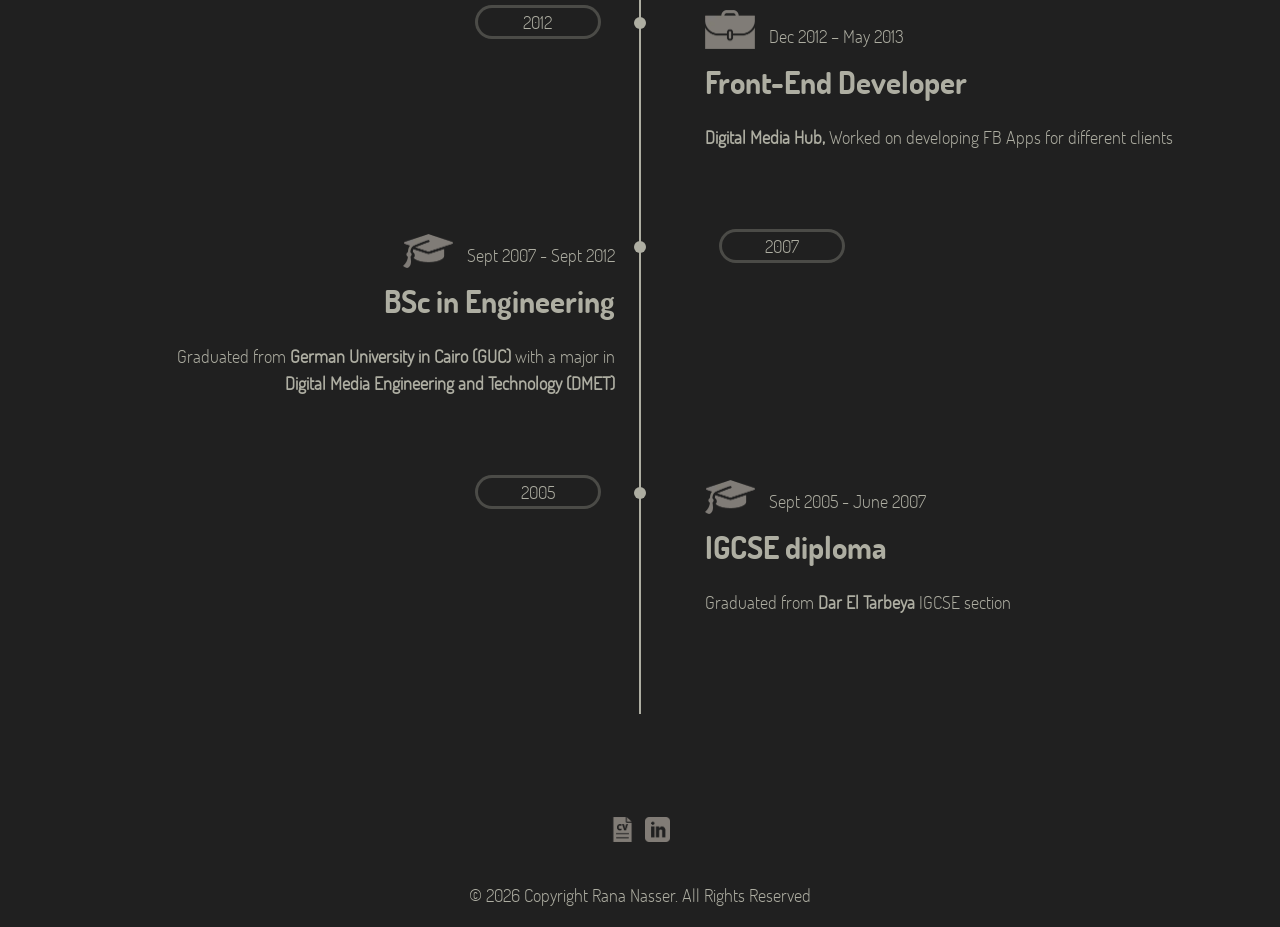
==== commit ba49def6: "Add files via upload" ====
--- a/index.html
+++ b/index.html
@@ -100,13 +100,14 @@
 			<div class="banner">
 				<div class="tag banner_intro"> 
 					<h1 class="tagHeader" style="line-height:1;">Hi, I'm Rana Nasser. <br>
-					<span>Senior WordPress Developer Specializing in Performance Optimization & Core Web Vitals</span></h1>
+					<span>Senior WordPress Developer <br>Specializing in Performance Optimization & Core Web Vitals</span></h1>
 					<p class=tagText>
-						I help businesses improve website speed, SEO, and user experience through high-performance WordPress development.<br>
-						✔ Improved PageSpeed from 63 → 99  <br>
-						✔ Reduced load time by up to 50%  <br>
-						✔ Built scalable & multilingual WordPress platforms  <br>
-						Available for remote opportunities
+						I improve website speed, SEO, and user experience through high-performance WordPress development.<br><br>
+						✔ PageSpeed: up to 99  <br>
+						✔ Load time reduced by up to 50%  <br>
+						✔ Multilingual & scalable CMS solutions<br><br>
+						Available for remote opportunities  <br>
+						Let’s work together → <a href="mailto:rana.nasser66@gmail.com" class="tagLink">rana.nasser66@gmail.com</a>
 					</p>
 					
 				</div>
@@ -275,6 +276,31 @@
 						</div>
 					</div>
 					<div class="project">
+						<div class="project-content"><a href="https://unitedcrowneg.com/" target="_blank" aria-label="United Crown">
+							<div class="project-img"><img src="./assets/images/projects/unitedcrown.png" alt="United Crown"></div>
+							<h4>United Crown</h4></a>
+							<p>Designed and developed a multilingual corporate website, focusing on performance, usability, and clean user experience.</p>
+
+							<p><strong>Key Results:</strong></p>
+							<ul>
+							  <li>PageSpeed score: 77 (Mobile) / 100 (Desktop)</li>
+							  <li>Implemented multilingual structure using WPML</li>
+							  <li>Optimized performance and SEO for a corporate website</li>
+							</ul>
+
+							<p><strong>Technical Highlights:</strong></p>
+							<ul>
+							  <li>Custom WordPress development</li>
+							  <li>Responsive design and cross-browser compatibility</li>
+							  <li>Performance optimization (assets, CSS, JavaScript)</li>
+							</ul>
+							<div class="project-footer">
+								<span><a href="./?project_types=company-profile" rel="tag">Company profile</a></span>
+								<span class="work"><img src="./assets/images/design.png"></span>
+							</div>
+						</div>
+					</div>
+					<div class="project">
 						<div class="project-content"><a href="https://hendandlamiaa.com/" target="_blank" aria-label="Hend & Lamiaa">
 							<div class="project-img"><img src="./assets/images/projects/HL_LogoAnimation.webp" alt="Hend & Lamiaa"></div>
 							<h4>Hend & Lamiaa</h4></a>
@@ -301,34 +327,10 @@
 							</div>
 						</div>
 					</div>
-					<div class="project">
-						<div class="project-content"><a href="https://unitedcrowneg.com/" target="_blank" aria-label="United Crown">
-							<div class="project-img"><img src="./assets/images/projects/unitedcrown.png" alt="United Crown"></div>
-							<h4>United Crown</h4></a>
-							<p>Designed and developed a multilingual corporate website, focusing on performance, usability, and clean user experience.</p>
-
-							<p><strong>Key Results:</strong></p>
-							<ul>
-							  <li>PageSpeed score: 77 (Mobile) / 100 (Desktop)</li>
-							  <li>Implemented multilingual structure using WPML</li>
-							  <li>Optimized performance and SEO for a corporate website</li>
-							</ul>
-
-							<p><strong>Technical Highlights:</strong></p>
-							<ul>
-							  <li>Custom WordPress development</li>
-							  <li>Responsive design and cross-browser compatibility</li>
-							  <li>Performance optimization (assets, CSS, JavaScript)</li>
-							</ul>
-							<div class="project-footer">
-								<span><a href="./?project_types=company-profile" rel="tag">Company profile</a></span>
-								<span class="work"><img src="./assets/images/design.png"></span>
-							</div>
-						</div>
-					</div>
 					
-				</div>
-				<a href="./projects.html" class="button">More Projects</a>
+					
+				</div>
+				<a href="./projects.html" class="button">View All Projects</a>
 			</div>
 			
 			<div id="skills" class="skills" data-section>
--- a/assets/css/app.min.css
+++ b/assets/css/app.min.css
@@ -349,9 +349,9 @@
 body {
   background: #202020;
   /* &.loading{
-		overflow: hidden;
-		height: 100vh;
-	} */ }
+    overflow: hidden;
+    height: 100vh;
+  } */ }
   body.light {
     background: #fff; }
 
@@ -374,36 +374,36 @@
     background-color: transparent; }
 
 /* .loader{
-	position:fixed;
-	background:$dark-grey;
-	width:100%;
-	height:100%;
-	top:0;
-	left:0;
-	z-index:10;
+  position:fixed;
+  background:$dark-grey;
+  width:100%;
+  height:100%;
+  top:0;
+  left:0;
+  z-index:10;
 }
 .logo{
-	position:absolute;
-	width:40%;
-	top:50%;
-	left:50%;
-	transition:all 1s ease;
-	transform:translate(-50%, -50%);
-	z-index:100;
-	&.active{
-		width:155px;
-		top:0px;
-		left:30px;
-		transform:none;
-		path{
-			fill:$beige;
-		}
-	}
-	path{
-		stroke-dasharray: 2000;
-		stroke-dashoffset: 0;
-		animation: dash 5s linear alternate 1;
-	}
+  position:absolute;
+  width:40%;
+  top:50%;
+  left:50%;
+  transition:all 1s ease;
+  transform:translate(-50%, -50%);
+  z-index:100;
+  &.active{
+    width:155px;
+    top:0px;
+    left:30px;
+    transform:none;
+    path{
+      fill:$beige;
+    }
+  }
+  path{
+    stroke-dasharray: 2000;
+    stroke-dashoffset: 0;
+    animation: dash 5s linear alternate 1;
+  }
 }
 @keyframes dash{
   from {
@@ -527,7 +527,7 @@
     font-size: 40px; }
     @media (max-width: 40em) {
       .tagHeaderCenter span {
-        padding: 0 30px; } }
+        padding: 0 10px; } }
     .tagHeaderCenter span:before, .tagHeaderCenter span:after {
       position: absolute;
       font-family: MyriadCondensedRegular;
@@ -721,29 +721,20 @@
       width: 100%;
       height: 2px;
       content: ''; }
-  .title-bar .impLinks {
-    display: -webkit-flex;
-    display: -ms-flexbox;
-    display: flex;
-    -webkit-align-items: center;
-        -ms-flex-align: center;
-            align-items: center; }
-    .title-bar .impLinks ul {
-      list-style: none;
+  .title-bar-right {
+    text-align: right; }
+    .title-bar-right .impLinks {
       display: -webkit-flex;
       display: -ms-flexbox;
       display: flex;
-      margin-right: 10px; }
-  .title-bar-right {
-    display: -webkit-flex;
-    display: -ms-flexbox;
-    display: flex;
-    -webkit-flex-direction: column;
-        -ms-flex-direction: column;
-            flex-direction: column;
-    -webkit-align-items: flex-end;
-        -ms-flex-align: end;
-            align-items: flex-end; }
+      margin: 5px; }
+      .title-bar-right .impLinks ul {
+        list-style: none;
+        margin: 0;
+        display: -webkit-flex;
+        display: -ms-flexbox;
+        display: flex;
+        padding: 0 15px; }
 
 .site-header.sticky {
   position: fixed;
@@ -885,11 +876,17 @@
     -webkit-flex: 1;
         -ms-flex: 1;
             flex: 1;
-    padding: 40px;
-    transition: all 0.5s ease-in; }
+    padding: 20px;
+    transition: all 0.5s ease-in;
+    border: 1px solid rgba(174, 174, 162, 0.1);
+    margin: 10px 20px;
+    border-left: 2px solid #AEAEA2;
+    border-radius: 5px; }
     .home .skills_icons div img {
       width: 40%;
       margin-bottom: 30px; }
+    .home .skills_icons div li {
+      text-align: left; }
 
 .home .skills2_icons {
   display: -webkit-flex;
@@ -1062,12 +1059,15 @@
   min-height: 50vh;
   text-align: center;
   /* .slick-active{
-			.project{
-				&-img{
-					width:55%;
-				}
-			}
-		} */ }
+      .project{
+        &-img{
+          width:55%;
+        }
+      }
+    } */ }
+  @media (max-width: 40em) {
+    .home .projects {
+      padding: 50px 0%; } }
   .home .projects_slider {
     margin-top: 40px; }
   .home .projects .project {
@@ -1076,12 +1076,15 @@
       padding: 20px 30px;
       border: 4px solid;
       border-radius: 5px;
-      height: 180px;
+      min-height: 510px;
       text-align: left; }
+      @media (max-width: 40em) {
+        .home .projects .project-content {
+          min-height: 855px; } }
     .home .projects .project-img {
       background: #202020;
       padding: 0 10px;
-      width: 45%;
+      width: 15%;
       margin: -60px auto 30px;
       transition: all 0.5s ease-in;
       display: -webkit-flex;
@@ -1122,7 +1125,7 @@
         text-decoration: underline;
         color: #AEAEA2; }
     .home .projects .project:hover .project-img {
-      width: 65%; }
+      width: 20%; }
       .home .projects .project:hover .project-img img {
         -webkit-filter: grayscale(0%);
                 filter: grayscale(0%);
@@ -1130,7 +1133,10 @@
             -ms-transform: scale(1.1);
                 transform: scale(1.1); }
   .home .projects .slick-center .project-img {
-    width: 65%; }
+    width: 20%; }
+    @media (max-width: 40em) {
+      .home .projects .slick-center .project-img {
+        width: 65%; } }
     .home .projects .slick-center .project-img img {
       -webkit-filter: grayscale(0%);
               filter: grayscale(0%);
@@ -1222,6 +1228,10 @@
                 flex-wrap: wrap; }
         .home .technicalExpertise_content-text .plugins li {
           width: 33%; }
+
+.light .home .skills_icons div {
+  border: 1px solid rgba(32, 32, 32, 0.1);
+  border-left: 2px solid #202020; }
 
 .light .home .projects .project-img {
   background: #fff; }
@@ -1439,4 +1449,4 @@
     .pagination li a {
       text-decoration: none; }
 
-/*# sourceMappingURL=[data-uri] */
+/*# sourceMappingURL=[data-uri]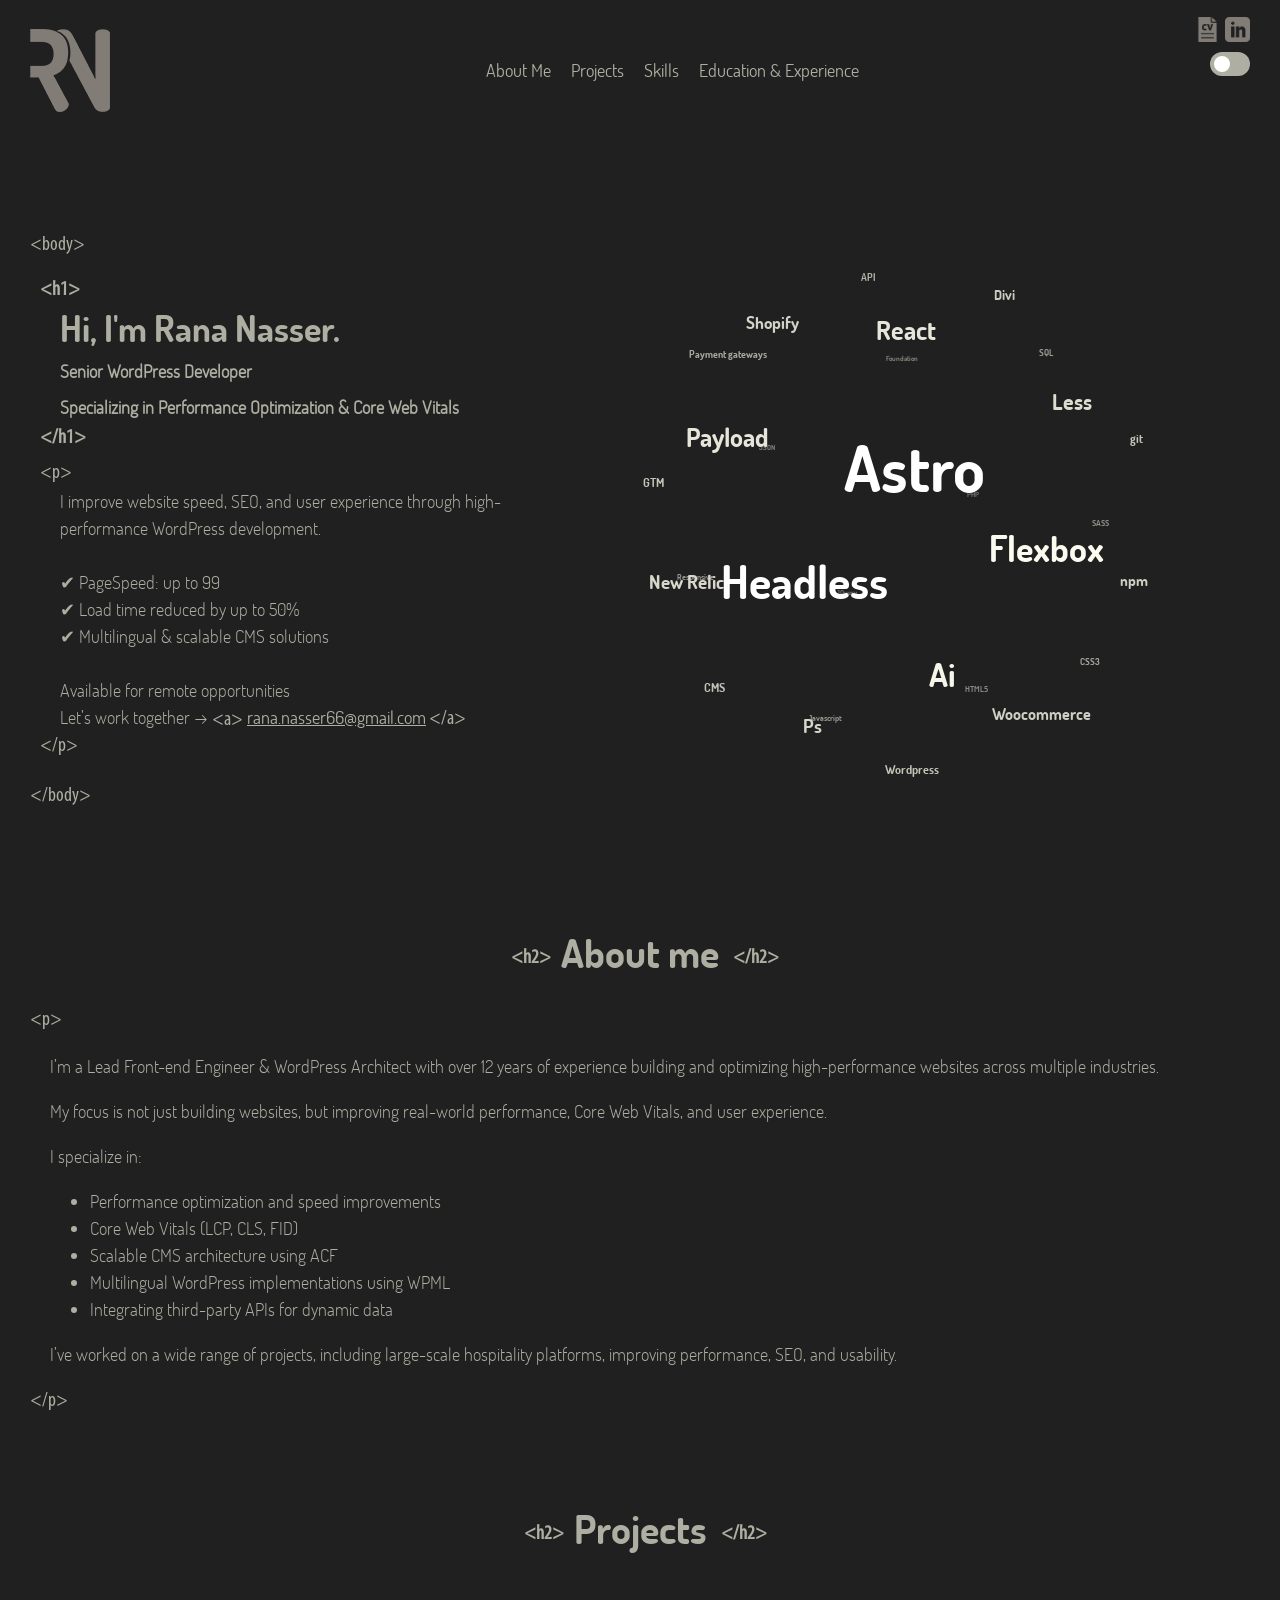
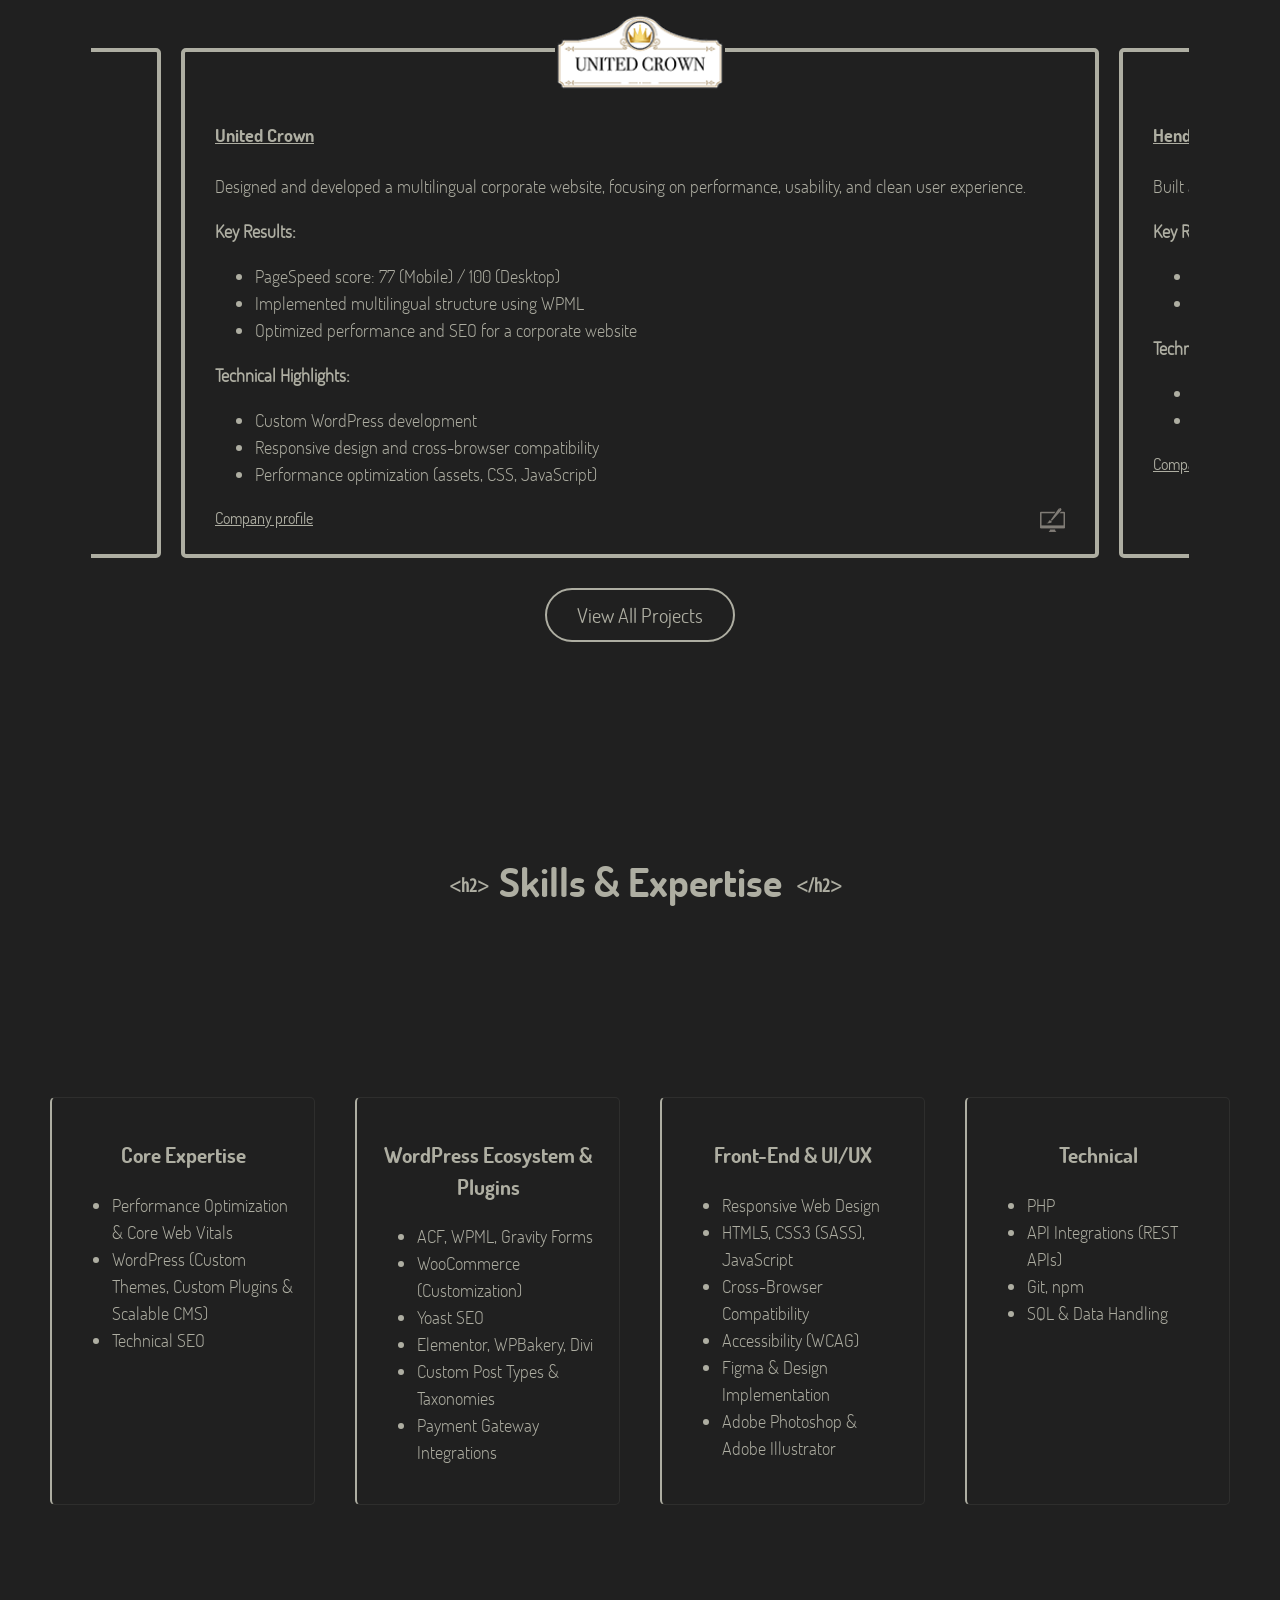
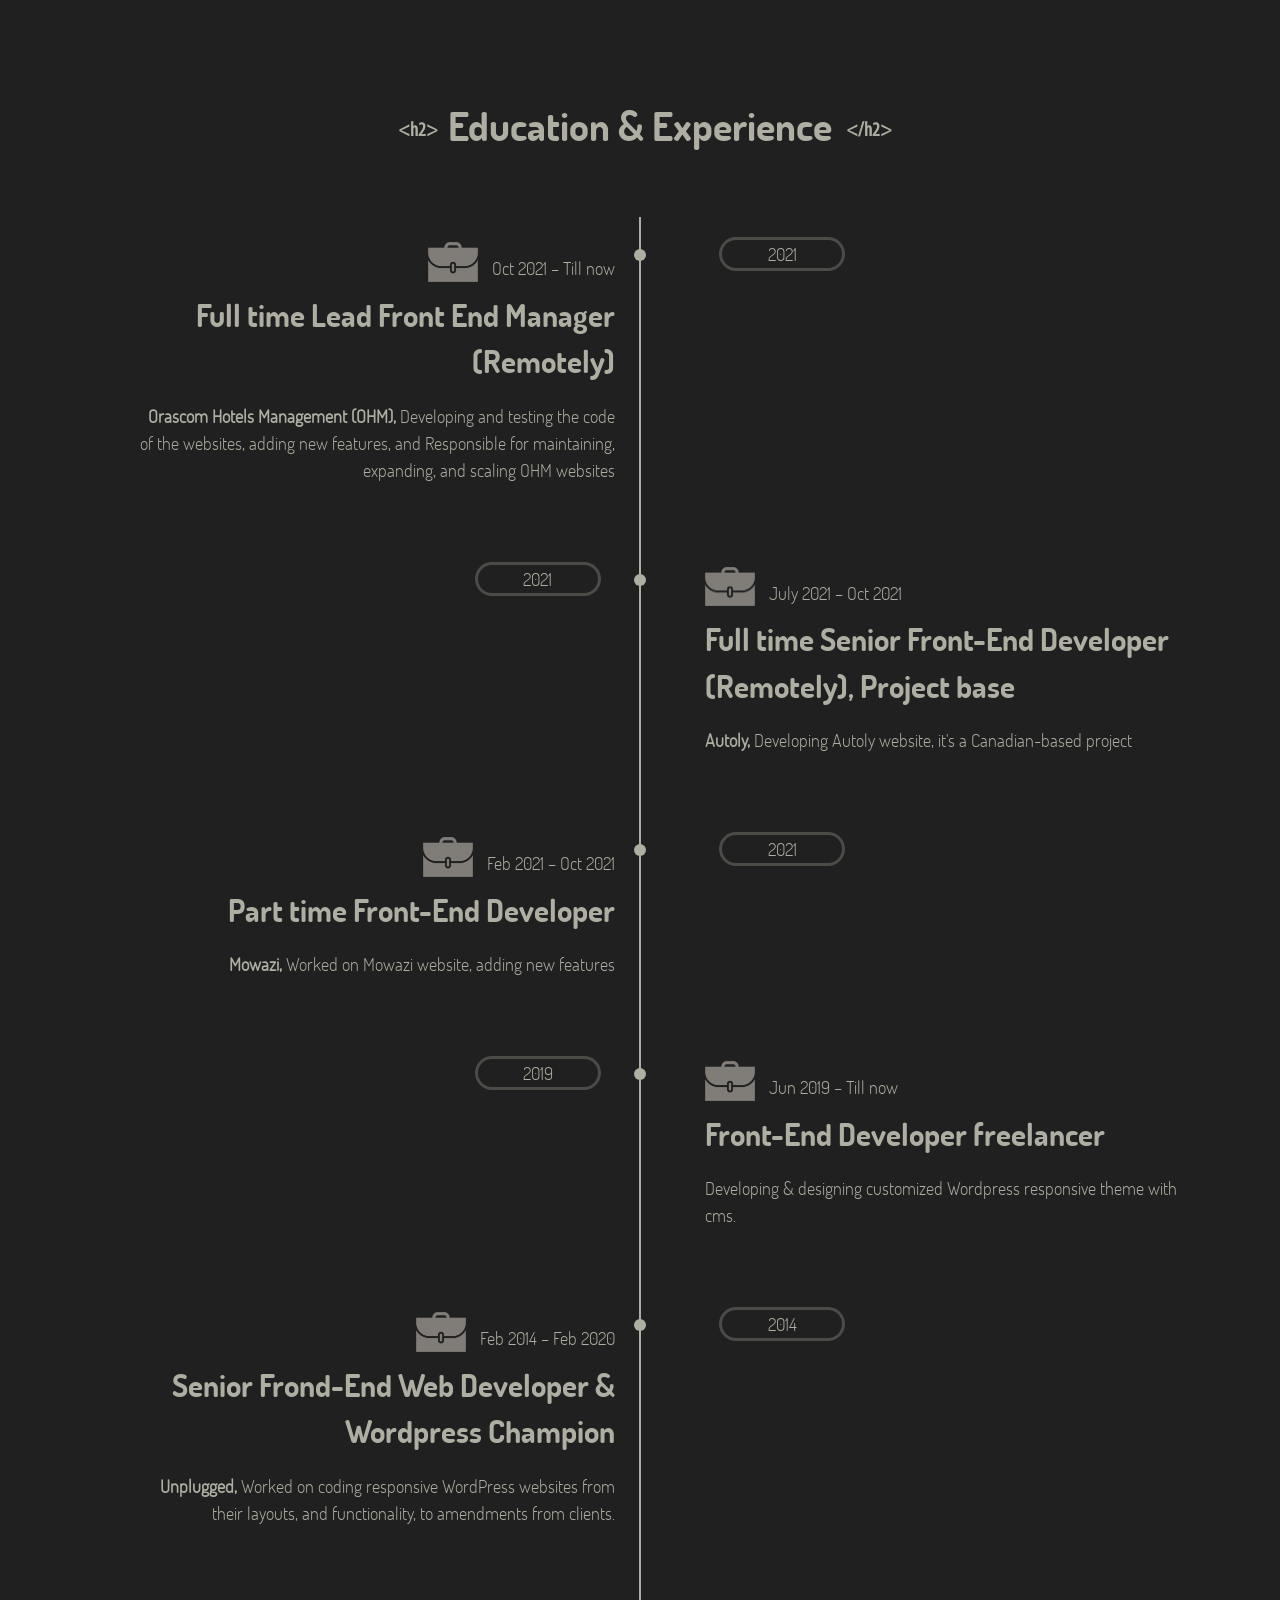
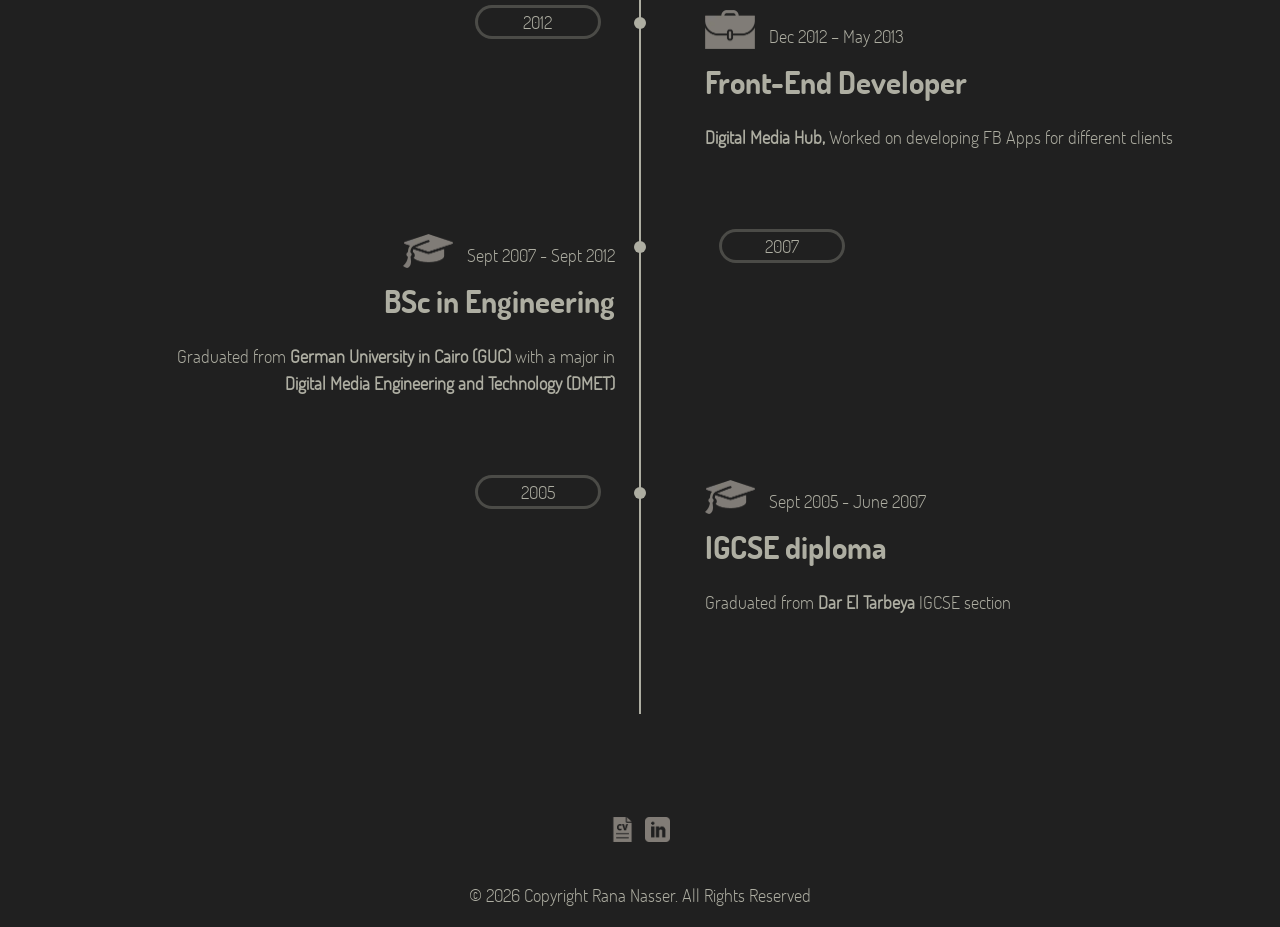
==== commit bfc2e60f: "Update skills sphere index.html" ====
--- a/index.html
+++ b/index.html
@@ -137,6 +137,11 @@
 						<div class="t">Payment gateways</div>
 						<div class="t">GTM</div>
 						<div class="t">New Relic</div>
+						<div class="t">Headless</div>
+						<div class="t">Astro</div>
+						<div class="t">React</div>
+						<div class="t">Shopify</div>
+						<div class="t">Payload</div>
 					</div>
 				</div>
 			</div>
--- a/assets/css/app.min.css
+++ b/assets/css/app.min.css
@@ -559,6 +559,24 @@
   .tagText:after {
     content: "</p>";
     bottom: 0px; }
+
+.tagLink {
+  position: relative;
+  padding: 0px 35px;
+  margin: 10px auto;
+  color: #AEAEA2; }
+  .tagLink:before, .tagLink:after {
+    position: absolute;
+    left: 0px;
+    font-family: MyriadCondensedRegular;
+    font-size: 20px; }
+  .tagLink:before {
+    content: "<a>";
+    top: 0px; }
+  .tagLink:after {
+    content: "</a>";
+    right: -5px;
+    left: auto; }
 
 @media print, screen and (min-width: 40em) {
   .mobile-menu,
@@ -1325,13 +1343,13 @@
       padding: 20px 30px;
       border: 4px solid;
       border-radius: 5px;
-      height: 200px;
+      height: 255px;
       text-align: left; }
     .projectsPage .projects-img {
       background: #202020;
       padding: 0 10px;
       width: 45%;
-      margin: -60px auto 20px;
+      margin: -60px auto 40px;
       transition: all 0.5s ease-in;
       height: 80px;
       display: -webkit-flex;
@@ -1374,11 +1392,13 @@
             width: 25px;
             margin-left: 10px; }
     .projectsPage .projects:hover .projects-img {
-      width: 65%; }
+      width: 50%; }
       .projectsPage .projects:hover .projects-img img {
         -webkit-transform: scale(1.1);
             -ms-transform: scale(1.1);
                 transform: scale(1.1); }
+  .projectsPageText {
+    margin: 0 45px; }
 
 .filterTabs {
   display: -webkit-flex;
@@ -1449,4 +1469,4 @@
     .pagination li a {
       text-decoration: none; }
 
-/*# sourceMappingURL=[data-uri] */
+/*# sourceMappingURL=[data-uri]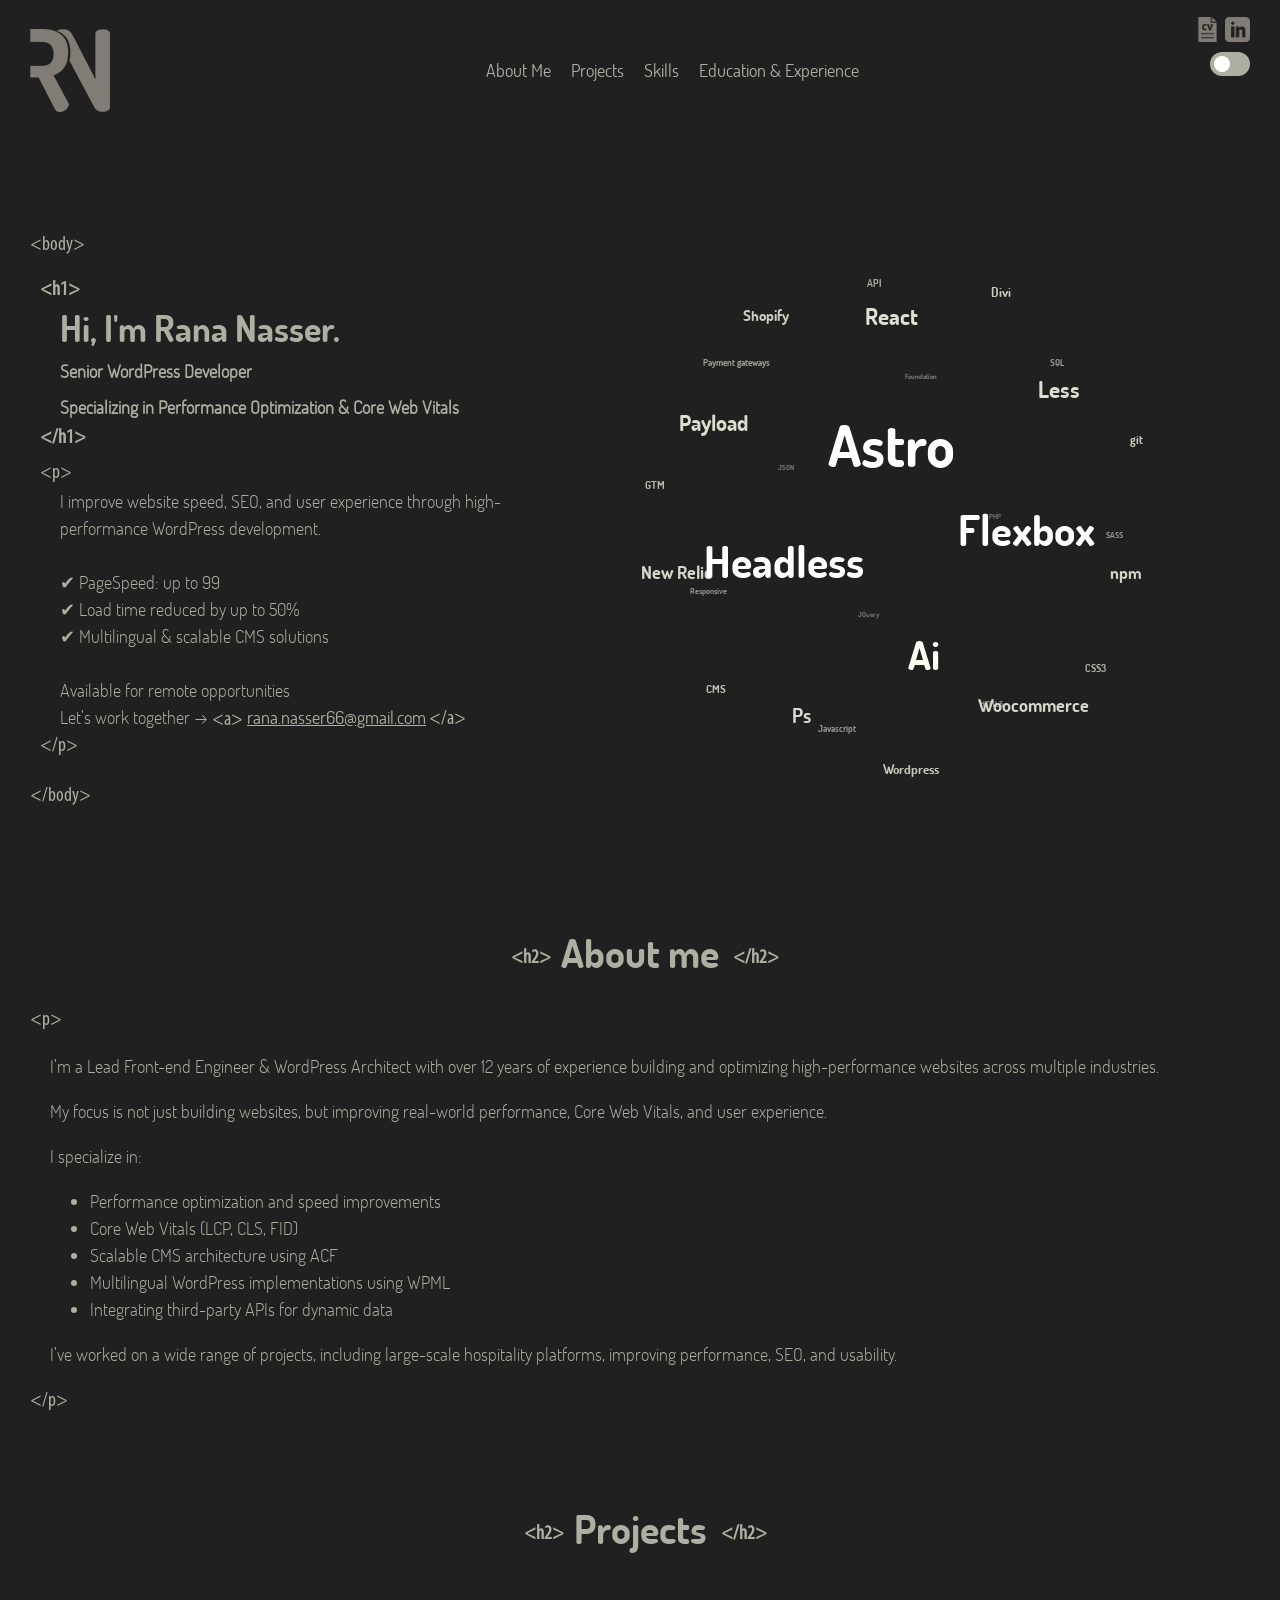
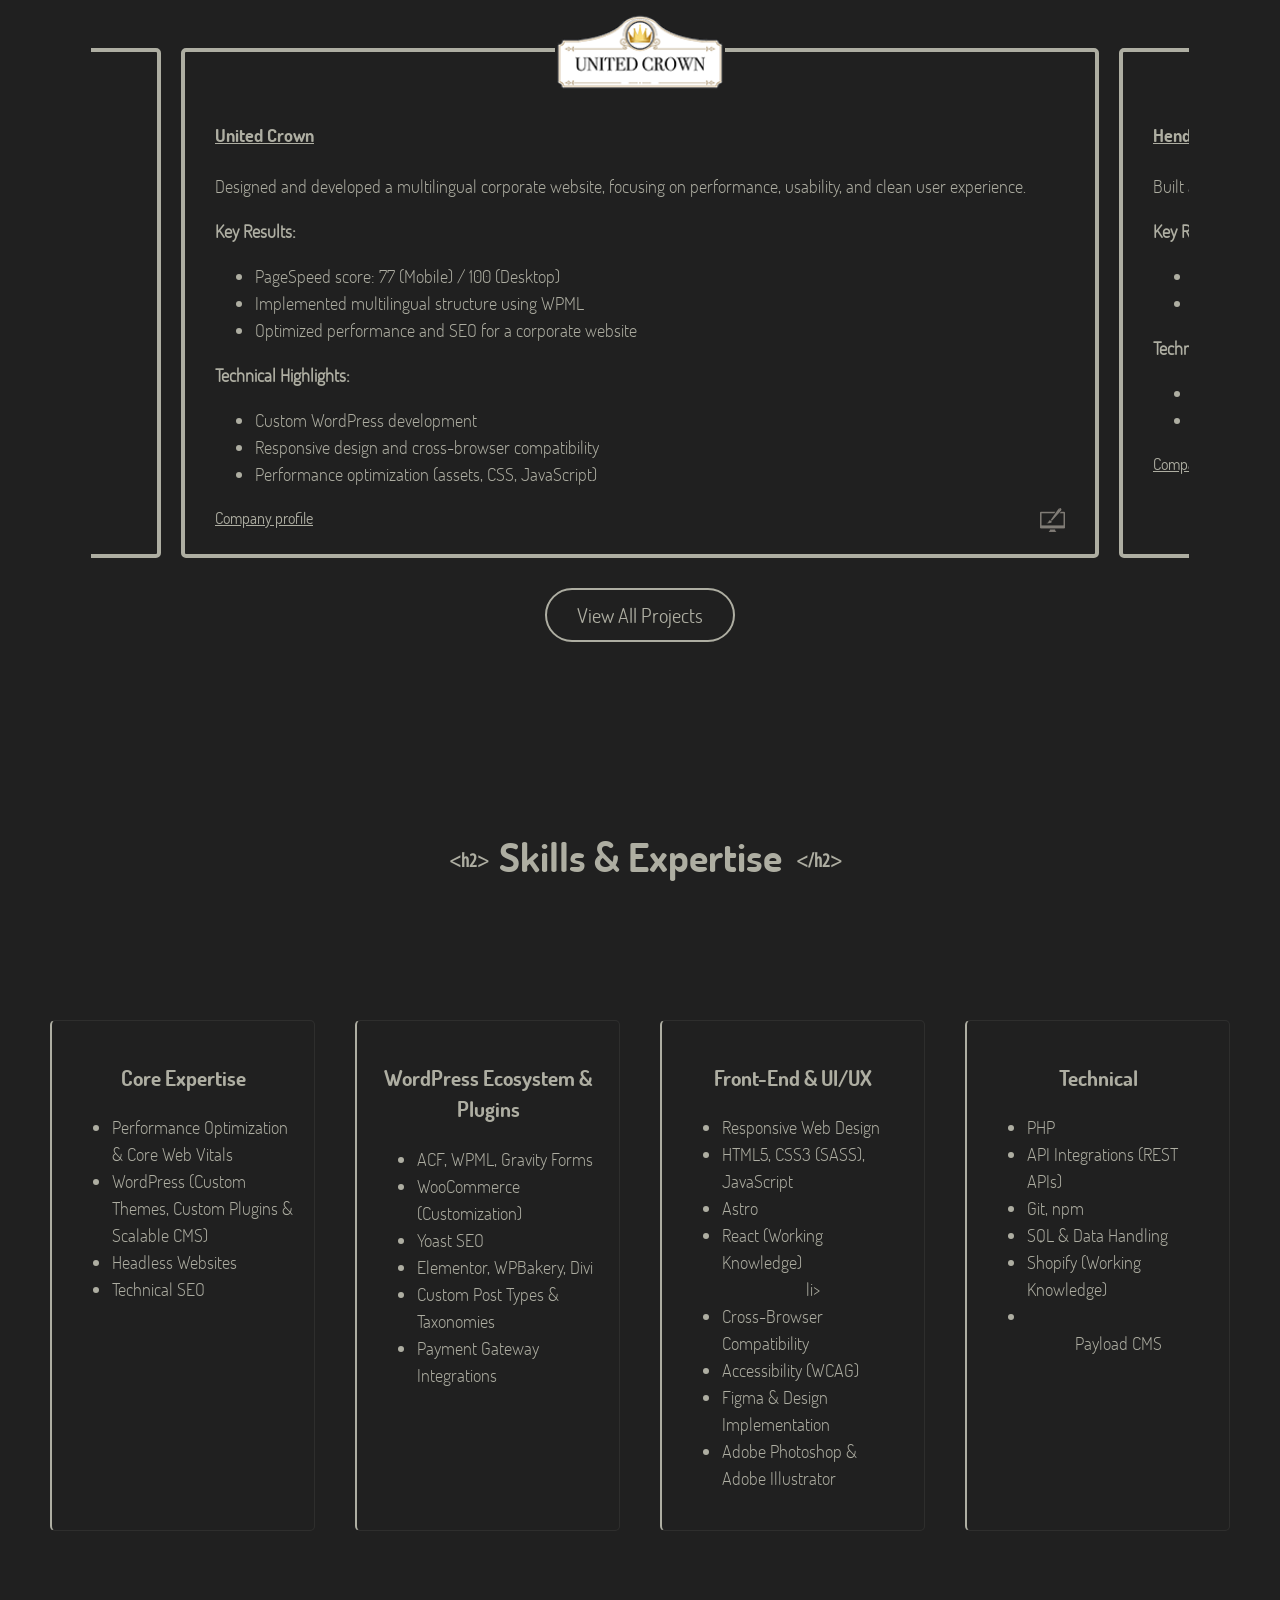
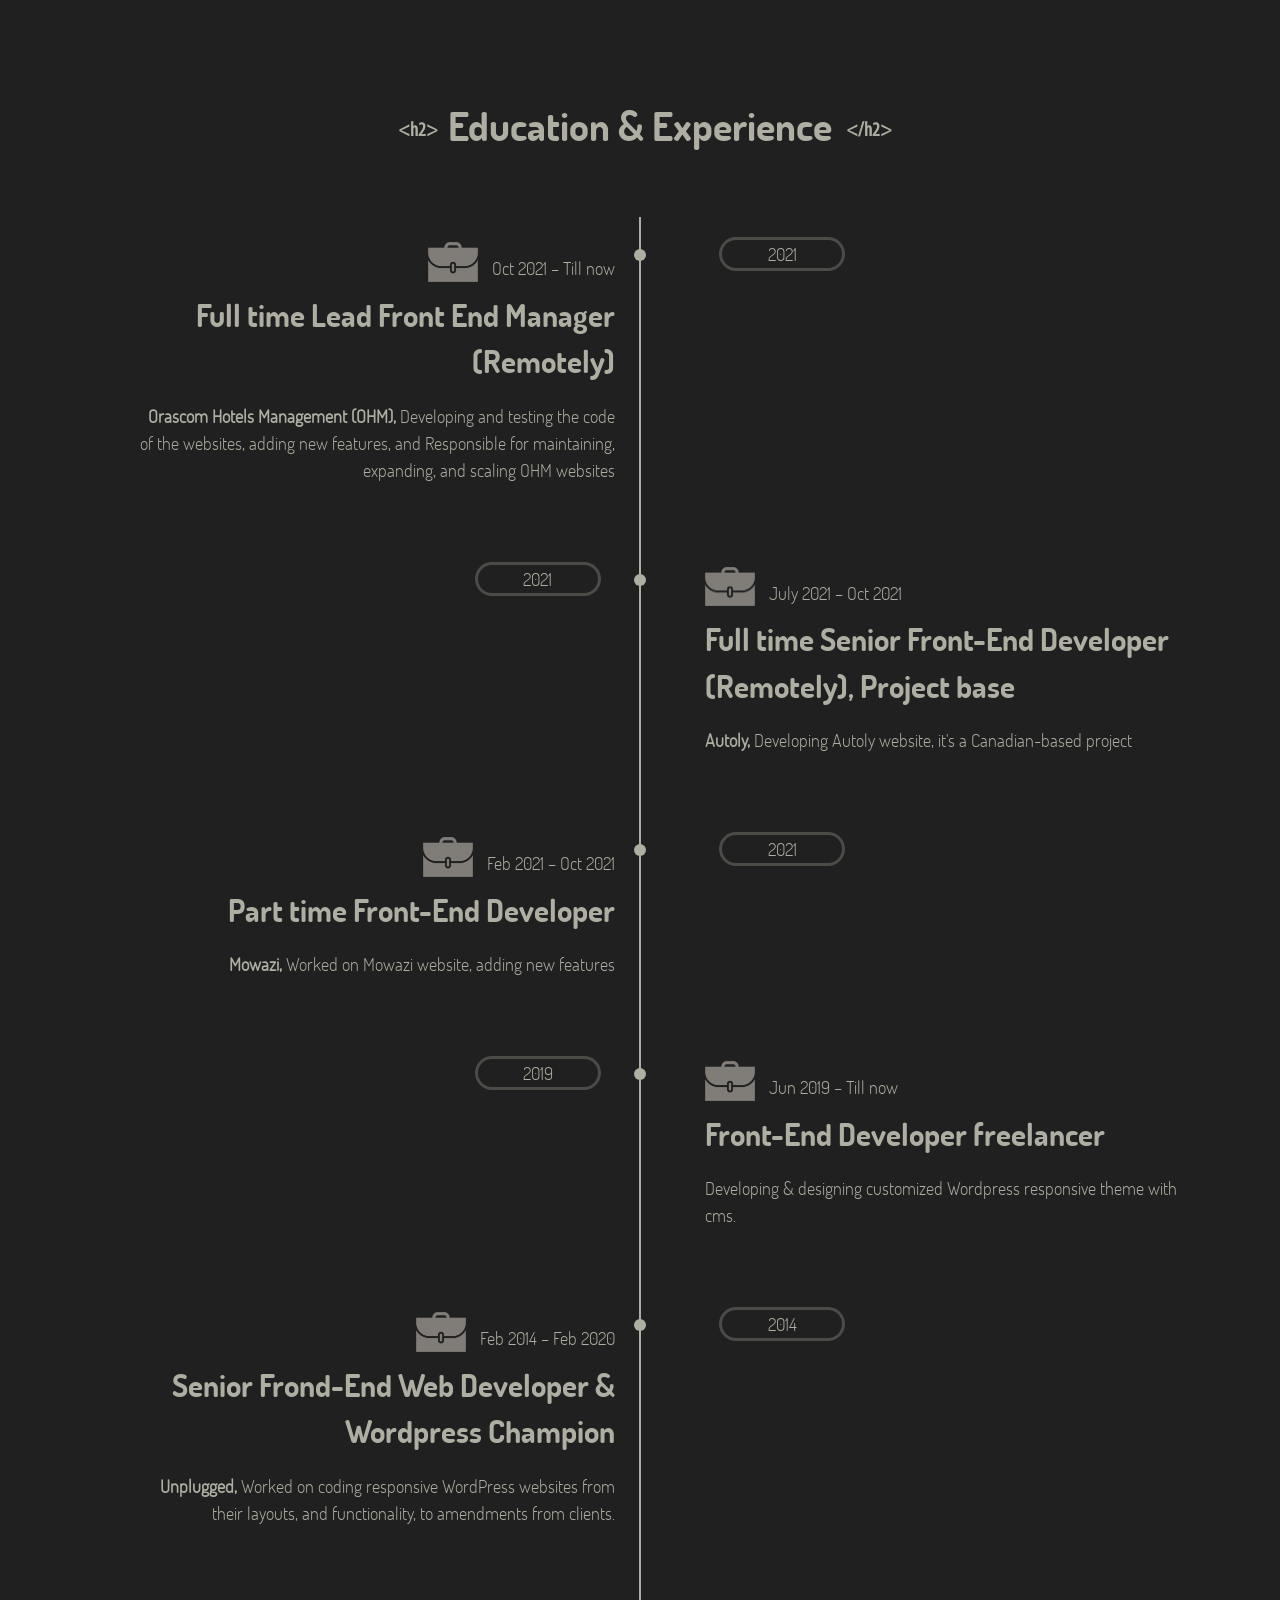
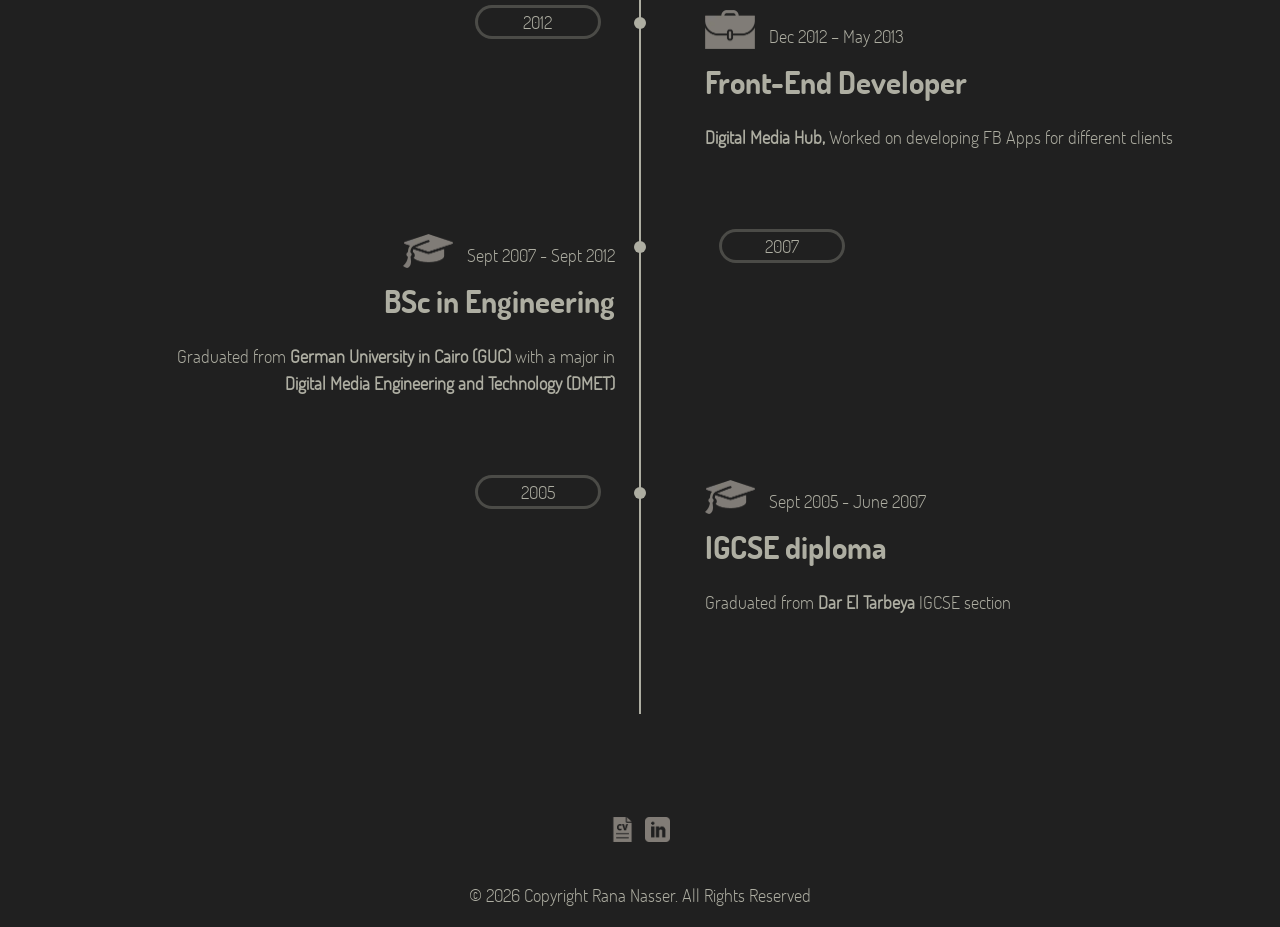
==== commit 43e64b9c: "Update skills cards index.html" ====
--- a/index.html
+++ b/index.html
@@ -346,6 +346,7 @@
 			      <ul>
 			        <li>Performance Optimization & Core Web Vitals</li>
 			        <li>WordPress (Custom Themes, Custom Plugins & Scalable CMS)</li>
+					<li>Headless Websites</li>
 			        <li>Technical SEO</li>
 			      </ul>
 			    </div>
@@ -369,6 +370,8 @@
 			      <ul>
 			        <li>Responsive Web Design</li>
 			        <li>HTML5, CSS3 (SASS), JavaScript</li>
+					<li>Astro</li>
+					<li>React (Working Knowledge)</li>li>
 			        <li>Cross-Browser Compatibility</li>
 			        <li>Accessibility (WCAG)</li>
 			        <li>Figma & Design Implementation</li>
@@ -384,6 +387,8 @@
 			        <li>API Integrations (REST APIs)</li>
 			        <li>Git, npm</li>
 			        <li>SQL & Data Handling</li>
+					<li>Shopify (Working Knowledge)</li>
+					<li></li>Payload CMS</li>
 			      </ul>
 			    </div>
 
